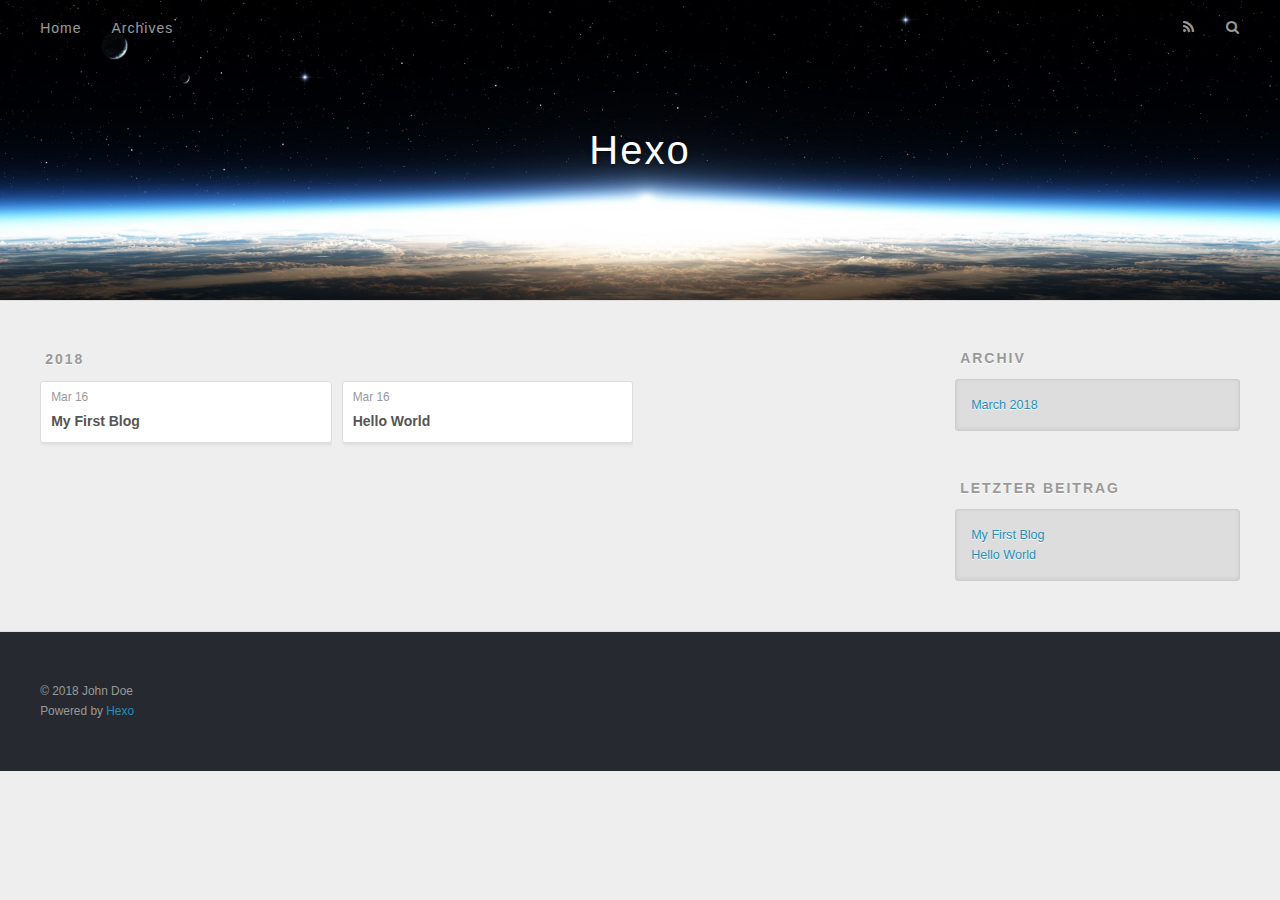
==== archives/index.html @ 089a2848 "Site updated: 2018-03-16 22:14:35" ====
<!DOCTYPE html>
<html>
<head>
  <meta charset="utf-8">
  

  
  <title>Archiv | Hexo</title>
  <meta name="viewport" content="width=device-width, initial-scale=1, maximum-scale=1">
  <meta property="og:type" content="website">
<meta property="og:title" content="Hexo">
<meta property="og:url" content="http://zhengguohuang.github.io/archives/index.html">
<meta property="og:site_name" content="Hexo">
<meta name="twitter:card" content="summary">
<meta name="twitter:title" content="Hexo">
  
    <link rel="alternate" href="/atom.xml" title="Hexo" type="application/atom+xml">
  
  
    <link rel="icon" href="/favicon.png">
  
  
    <link href="//fonts.googleapis.com/css?family=Source+Code+Pro" rel="stylesheet" type="text/css">
  
  <link rel="stylesheet" href="/css/style.css">
</head>

<body>
  <div id="container">
    <div id="wrap">
      <header id="header">
  <div id="banner"></div>
  <div id="header-outer" class="outer">
    <div id="header-title" class="inner">
      <h1 id="logo-wrap">
        <a href="/" id="logo">Hexo</a>
      </h1>
      
    </div>
    <div id="header-inner" class="inner">
      <nav id="main-nav">
        <a id="main-nav-toggle" class="nav-icon"></a>
        
          <a class="main-nav-link" href="/">Home</a>
        
          <a class="main-nav-link" href="/archives">Archives</a>
        
      </nav>
      <nav id="sub-nav">
        
          <a id="nav-rss-link" class="nav-icon" href="/atom.xml" title="RSS Feed"></a>
        
        <a id="nav-search-btn" class="nav-icon" title="Suche"></a>
      </nav>
      <div id="search-form-wrap">
        <form action="//google.com/search" method="get" accept-charset="UTF-8" class="search-form"><input type="search" name="q" class="search-form-input" placeholder="Search"><button type="submit" class="search-form-submit">&#xF002;</button><input type="hidden" name="sitesearch" value="http://zhengguohuang.github.io"></form>
      </div>
    </div>
  </div>
</header>
      <div class="outer">
        <section id="main">
  
  
    
    
      
      
      <section class="archives-wrap">
        <div class="archive-year-wrap">
          <a href="/archives/2018" class="archive-year">2018</a>
        </div>
        <div class="archives">
    
    <article class="archive-article archive-type-post">
  <div class="archive-article-inner">
    <header class="archive-article-header">
      <a href="/2018/03/16/My-First-Blog/" class="archive-article-date">
  <time datetime="2018-03-17T05:12:21.000Z" itemprop="datePublished">Mar 16</time>
</a>
      
  
    <h1 itemprop="name">
      <a class="archive-article-title" href="/2018/03/16/My-First-Blog/">My First Blog</a>
    </h1>
  

    </header>
  </div>
</article>
  
    
    
    <article class="archive-article archive-type-post">
  <div class="archive-article-inner">
    <header class="archive-article-header">
      <a href="/2018/03/16/hello-world/" class="archive-article-date">
  <time datetime="2018-03-17T03:46:43.101Z" itemprop="datePublished">Mar 16</time>
</a>
      
  
    <h1 itemprop="name">
      <a class="archive-article-title" href="/2018/03/16/hello-world/">Hello World</a>
    </h1>
  

    </header>
  </div>
</article>
  
  
    </div></section>
  


</section>
        
          <aside id="sidebar">
  
    

  
    

  
    
  
    
  <div class="widget-wrap">
    <h3 class="widget-title">Archiv</h3>
    <div class="widget">
      <ul class="archive-list"><li class="archive-list-item"><a class="archive-list-link" href="/archives/2018/03/">March 2018</a></li></ul>
    </div>
  </div>


  
    
  <div class="widget-wrap">
    <h3 class="widget-title">letzter Beitrag</h3>
    <div class="widget">
      <ul>
        
          <li>
            <a href="/2018/03/16/My-First-Blog/">My First Blog</a>
          </li>
        
          <li>
            <a href="/2018/03/16/hello-world/">Hello World</a>
          </li>
        
      </ul>
    </div>
  </div>

  
</aside>
        
      </div>
      <footer id="footer">
  
  <div class="outer">
    <div id="footer-info" class="inner">
      &copy; 2018 John Doe<br>
      Powered by <a href="http://hexo.io/" target="_blank">Hexo</a>
    </div>
  </div>
</footer>
    </div>
    <nav id="mobile-nav">
  
    <a href="/" class="mobile-nav-link">Home</a>
  
    <a href="/archives" class="mobile-nav-link">Archives</a>
  
</nav>
    

<script src="//ajax.googleapis.com/ajax/libs/jquery/2.0.3/jquery.min.js"></script>


  <link rel="stylesheet" href="/fancybox/jquery.fancybox.css">
  <script src="/fancybox/jquery.fancybox.pack.js"></script>


<script src="/js/script.js"></script>



  </div>
</body>
</html>
---- css/style.css ----
body {
  width: 100%;
}
body:before,
body:after {
  content: "";
  display: table;
}
body:after {
  clear: both;
}
html,
body,
div,
span,
applet,
object,
iframe,
h1,
h2,
h3,
h4,
h5,
h6,
p,
blockquote,
pre,
a,
abbr,
acronym,
address,
big,
cite,
code,
del,
dfn,
em,
img,
ins,
kbd,
q,
s,
samp,
small,
strike,
strong,
sub,
sup,
tt,
var,
dl,
dt,
dd,
ol,
ul,
li,
fieldset,
form,
label,
legend,
table,
caption,
tbody,
tfoot,
thead,
tr,
th,
td {
  margin: 0;
  padding: 0;
  border: 0;
  outline: 0;
  font-weight: inherit;
  font-style: inherit;
  font-family: inherit;
  font-size: 100%;
  vertical-align: baseline;
}
body {
  line-height: 1;
  color: #000;
  background: #fff;
}
ol,
ul {
  list-style: none;
}
table {
  border-collapse: separate;
  border-spacing: 0;
  vertical-align: middle;
}
caption,
th,
td {
  text-align: left;
  font-weight: normal;
  vertical-align: middle;
}
a img {
  border: none;
}
input,
button {
  margin: 0;
  padding: 0;
}
input::-moz-focus-inner,
button::-moz-focus-inner {
  border: 0;
  padding: 0;
}
@font-face {
  font-family: FontAwesome;
  font-style: normal;
  font-weight: normal;
  src: url("fonts/fontawesome-webfont.eot?v=#4.0.3");
  src: url("fonts/fontawesome-webfont.eot?#iefix&v=#4.0.3") format("embedded-opentype"), url("fonts/fontawesome-webfont.woff?v=#4.0.3") format("woff"), url("fonts/fontawesome-webfont.ttf?v=#4.0.3") format("truetype"), url("fonts/fontawesome-webfont.svg#fontawesomeregular?v=#4.0.3") format("svg");
}
html,
body,
#container {
  height: 100%;
}
body {
  background: #eee;
  font: 14px -apple-system, BlinkMacSystemFont, "Segoe UI", "Roboto", "Oxygen", "Ubuntu", "Cantarell", "Fira Sans", "Droid Sans", "Helvetica Neue", sans-serif;
  -webkit-text-size-adjust: 100%;
}
.outer {
  max-width: 1220px;
  margin: 0 auto;
  padding: 0 20px;
}
.outer:before,
.outer:after {
  content: "";
  display: table;
}
.outer:after {
  clear: both;
}
.inner {
  display: inline;
  float: left;
  width: 98.33333333333333%;
  margin: 0 0.833333333333333%;
}
.left,
.alignleft {
  float: left;
}
.right,
.alignright {
  float: right;
}
.clear {
  clear: both;
}
#container {
  position: relative;
}
.mobile-nav-on {
  overflow: hidden;
}
#wrap {
  height: 100%;
  width: 100%;
  position: absolute;
  top: 0;
  left: 0;
  -webkit-transition: 0.2s ease-out;
  -moz-transition: 0.2s ease-out;
  -ms-transition: 0.2s ease-out;
  transition: 0.2s ease-out;
  z-index: 1;
  background: #eee;
}
.mobile-nav-on #wrap {
  left: 280px;
}
@media screen and (min-width: 768px) {
  #main {
    display: inline;
    float: left;
    width: 73.33333333333333%;
    margin: 0 0.833333333333333%;
  }
}
.article-date,
.article-category-link,
.archive-year,
.widget-title {
  text-decoration: none;
  text-transform: uppercase;
  letter-spacing: 2px;
  color: #999;
  margin-bottom: 1em;
  margin-left: 5px;
  line-height: 1em;
  text-shadow: 0 1px #fff;
  font-weight: bold;
}
.article-inner,
.archive-article-inner {
  background: #fff;
  -webkit-box-shadow: 1px 2px 3px #ddd;
  box-shadow: 1px 2px 3px #ddd;
  border: 1px solid #ddd;
  border-radius: 3px;
}
.article-entry h1,
.widget h1 {
  font-size: 2em;
}
.article-entry h2,
.widget h2 {
  font-size: 1.5em;
}
.article-entry h3,
.widget h3 {
  font-size: 1.3em;
}
.article-entry h4,
.widget h4 {
  font-size: 1.2em;
}
.article-entry h5,
.widget h5 {
  font-size: 1em;
}
.article-entry h6,
.widget h6 {
  font-size: 1em;
  color: #999;
}
.article-entry hr,
.widget hr {
  border: 1px dashed #ddd;
}
.article-entry strong,
.widget strong {
  font-weight: bold;
}
.article-entry em,
.widget em,
.article-entry cite,
.widget cite {
  font-style: italic;
}
.article-entry sup,
.widget sup,
.article-entry sub,
.widget sub {
  font-size: 0.75em;
  line-height: 0;
  position: relative;
  vertical-align: baseline;
}
.article-entry sup,
.widget sup {
  top: -0.5em;
}
.article-entry sub,
.widget sub {
  bottom: -0.2em;
}
.article-entry small,
.widget small {
  font-size: 0.85em;
}
.article-entry acronym,
.widget acronym,
.article-entry abbr,
.widget abbr {
  border-bottom: 1px dotted;
}
.article-entry ul,
.widget ul,
.article-entry ol,
.widget ol,
.article-entry dl,
.widget dl {
  margin: 0 20px;
  line-height: 1.6em;
}
.article-entry ul ul,
.widget ul ul,
.article-entry ol ul,
.widget ol ul,
.article-entry ul ol,
.widget ul ol,
.article-entry ol ol,
.widget ol ol {
  margin-top: 0;
  margin-bottom: 0;
}
.article-entry ul,
.widget ul {
  list-style: disc;
}
.article-entry ol,
.widget ol {
  list-style: decimal;
}
.article-entry dt,
.widget dt {
  font-weight: bold;
}
#header {
  height: 300px;
  position: relative;
  border-bottom: 1px solid #ddd;
}
#header:before,
#header:after {
  content: "";
  position: absolute;
  left: 0;
  right: 0;
  height: 40px;
}
#header:before {
  top: 0;
  background: -webkit-linear-gradient(rgba(0,0,0,0.2), transparent);
  background: -moz-linear-gradient(rgba(0,0,0,0.2), transparent);
  background: -ms-linear-gradient(rgba(0,0,0,0.2), transparent);
  background: linear-gradient(rgba(0,0,0,0.2), transparent);
}
#header:after {
  bottom: 0;
  background: -webkit-linear-gradient(transparent, rgba(0,0,0,0.2));
  background: -moz-linear-gradient(transparent, rgba(0,0,0,0.2));
  background: -ms-linear-gradient(transparent, rgba(0,0,0,0.2));
  background: linear-gradient(transparent, rgba(0,0,0,0.2));
}
#header-outer {
  height: 100%;
  position: relative;
}
#header-inner {
  position: relative;
  overflow: hidden;
}
#banner {
  position: absolute;
  top: 0;
  left: 0;
  width: 100%;
  height: 100%;
  background: url("images/banner.jpg") center #000;
  -webkit-background-size: cover;
  -moz-background-size: cover;
  background-size: cover;
  z-index: -1;
}
#header-title {
  text-align: center;
  height: 40px;
  position: absolute;
  top: 50%;
  left: 0;
  margin-top: -20px;
}
#logo,
#subtitle {
  text-decoration: none;
  color: #fff;
  font-weight: 300;
  text-shadow: 0 1px 4px rgba(0,0,0,0.3);
}
#logo {
  font-size: 40px;
  line-height: 40px;
  letter-spacing: 2px;
}
#subtitle {
  font-size: 16px;
  line-height: 16px;
  letter-spacing: 1px;
}
#subtitle-wrap {
  margin-top: 16px;
}
#main-nav {
  float: left;
  margin-left: -15px;
}
.nav-icon,
.main-nav-link {
  float: left;
  color: #fff;
  opacity: 0.6;
  text-decoration: none;
  text-shadow: 0 1px rgba(0,0,0,0.2);
  -webkit-transition: opacity 0.2s;
  -moz-transition: opacity 0.2s;
  -ms-transition: opacity 0.2s;
  transition: opacity 0.2s;
  display: block;
  padding: 20px 15px;
}
.nav-icon:hover,
.main-nav-link:hover {
  opacity: 1;
}
.nav-icon {
  font-family: FontAwesome;
  text-align: center;
  font-size: 14px;
  width: 14px;
  height: 14px;
  padding: 20px 15px;
  position: relative;
  cursor: pointer;
}
.main-nav-link {
  font-weight: 300;
  letter-spacing: 1px;
}
@media screen and (max-width: 479px) {
  .main-nav-link {
    display: none;
  }
}
#main-nav-toggle {
  display: none;
}
#main-nav-toggle:before {
  content: "\f0c9";
}
@media screen and (max-width: 479px) {
  #main-nav-toggle {
    display: block;
  }
}
#sub-nav {
  float: right;
  margin-right: -15px;
}
#nav-rss-link:before {
  content: "\f09e";
}
#nav-search-btn:before {
  content: "\f002";
}
#search-form-wrap {
  position: absolute;
  top: 15px;
  width: 150px;
  height: 30px;
  right: -150px;
  opacity: 0;
  -webkit-transition: 0.2s ease-out;
  -moz-transition: 0.2s ease-out;
  -ms-transition: 0.2s ease-out;
  transition: 0.2s ease-out;
}
#search-form-wrap.on {
  opacity: 1;
  right: 0;
}
@media screen and (max-width: 479px) {
  #search-form-wrap {
    width: 100%;
    right: -100%;
  }
}
.search-form {
  position: absolute;
  top: 0;
  left: 0;
  right: 0;
  background: #fff;
  padding: 5px 15px;
  border-radius: 15px;
  -webkit-box-shadow: 0 0 10px rgba(0,0,0,0.3);
  box-shadow: 0 0 10px rgba(0,0,0,0.3);
}
.search-form-input {
  border: none;
  background: none;
  color: #555;
  width: 100%;
  font: 13px -apple-system, BlinkMacSystemFont, "Segoe UI", "Roboto", "Oxygen", "Ubuntu", "Cantarell", "Fira Sans", "Droid Sans", "Helvetica Neue", sans-serif;
  outline: none;
}
.search-form-input::-webkit-search-results-decoration,
.search-form-input::-webkit-search-cancel-button {
  -webkit-appearance: none;
}
.search-form-submit {
  position: absolute;
  top: 50%;
  right: 10px;
  margin-top: -7px;
  font: 13px FontAwesome;
  border: none;
  background: none;
  color: #bbb;
  cursor: pointer;
}
.search-form-submit:hover,
.search-form-submit:focus {
  color: #777;
}
.article {
  margin: 50px 0;
}
.article-inner {
  overflow: hidden;
}
.article-meta:before,
.article-meta:after {
  content: "";
  display: table;
}
.article-meta:after {
  clear: both;
}
.article-date {
  float: left;
}
.article-category {
  float: left;
  line-height: 1em;
  color: #ccc;
  text-shadow: 0 1px #fff;
  margin-left: 8px;
}
.article-category:before {
  content: "\2022";
}
.article-category-link {
  margin: 0 12px 1em;
}
.article-header {
  padding: 20px 20px 0;
}
.article-title {
  text-decoration: none;
  font-size: 2em;
  font-weight: bold;
  color: #555;
  line-height: 1.1em;
  -webkit-transition: color 0.2s;
  -moz-transition: color 0.2s;
  -ms-transition: color 0.2s;
  transition: color 0.2s;
}
a.article-title:hover {
  color: #258fb8;
}
.article-entry {
  color: #555;
  padding: 0 20px;
}
.article-entry:before,
.article-entry:after {
  content: "";
  display: table;
}
.article-entry:after {
  clear: both;
}
.article-entry p,
.article-entry table {
  line-height: 1.6em;
  margin: 1.6em 0;
}
.article-entry h1,
.article-entry h2,
.article-entry h3,
.article-entry h4,
.article-entry h5,
.article-entry h6 {
  font-weight: bold;
}
.article-entry h1,
.article-entry h2,
.article-entry h3,
.article-entry h4,
.article-entry h5,
.article-entry h6 {
  line-height: 1.1em;
  margin: 1.1em 0;
}
.article-entry a {
  color: #258fb8;
  text-decoration: none;
}
.article-entry a:hover {
  text-decoration: underline;
}
.article-entry ul,
.article-entry ol,
.article-entry dl {
  margin-top: 1.6em;
  margin-bottom: 1.6em;
}
.article-entry img,
.article-entry video {
  max-width: 100%;
  height: auto;
  display: block;
  margin: auto;
}
.article-entry iframe {
  border: none;
}
.article-entry table {
  width: 100%;
  border-collapse: collapse;
  border-spacing: 0;
}
.article-entry th {
  font-weight: bold;
  border-bottom: 3px solid #ddd;
  padding-bottom: 0.5em;
}
.article-entry td {
  border-bottom: 1px solid #ddd;
  padding: 10px 0;
}
.article-entry blockquote {
  font-family: Georgia, "Times New Roman", serif;
  font-size: 1.4em;
  margin: 1.6em 20px;
  text-align: center;
}
.article-entry blockquote footer {
  font-size: 14px;
  margin: 1.6em 0;
  font-family: -apple-system, BlinkMacSystemFont, "Segoe UI", "Roboto", "Oxygen", "Ubuntu", "Cantarell", "Fira Sans", "Droid Sans", "Helvetica Neue", sans-serif;
}
.article-entry blockquote footer cite:before {
  content: "—";
  padding: 0 0.5em;
}
.article-entry .pullquote {
  text-align: left;
  width: 45%;
  margin: 0;
}
.article-entry .pullquote.left {
  margin-left: 0.5em;
  margin-right: 1em;
}
.article-entry .pullquote.right {
  margin-right: 0.5em;
  margin-left: 1em;
}
.article-entry .caption {
  color: #999;
  display: block;
  font-size: 0.9em;
  margin-top: 0.5em;
  position: relative;
  text-align: center;
}
.article-entry .video-container {
  position: relative;
  padding-top: 56.25%;
  height: 0;
  overflow: hidden;
}
.article-entry .video-container iframe,
.article-entry .video-container object,
.article-entry .video-container embed {
  position: absolute;
  top: 0;
  left: 0;
  width: 100%;
  height: 100%;
  margin-top: 0;
}
.article-more-link a {
  display: inline-block;
  line-height: 1em;
  padding: 6px 15px;
  border-radius: 15px;
  background: #eee;
  color: #999;
  text-shadow: 0 1px #fff;
  text-decoration: none;
}
.article-more-link a:hover {
  background: #258fb8;
  color: #fff;
  text-decoration: none;
  text-shadow: 0 1px #1e7293;
}
.article-footer {
  font-size: 0.85em;
  line-height: 1.6em;
  border-top: 1px solid #ddd;
  padding-top: 1.6em;
  margin: 0 20px 20px;
}
.article-footer:before,
.article-footer:after {
  content: "";
  display: table;
}
.article-footer:after {
  clear: both;
}
.article-footer a {
  color: #999;
  text-decoration: none;
}
.article-footer a:hover {
  color: #555;
}
.article-tag-list-item {
  float: left;
  margin-right: 10px;
}
.article-tag-list-link:before {
  content: "#";
}
.article-comment-link {
  float: right;
}
.article-comment-link:before {
  content: "\f075";
  font-family: FontAwesome;
  padding-right: 8px;
}
.article-share-link {
  cursor: pointer;
  float: right;
  margin-left: 20px;
}
.article-share-link:before {
  content: "\f064";
  font-family: FontAwesome;
  padding-right: 6px;
}
#article-nav {
  position: relative;
}
#article-nav:before,
#article-nav:after {
  content: "";
  display: table;
}
#article-nav:after {
  clear: both;
}
@media screen and (min-width: 768px) {
  #article-nav {
    margin: 50px 0;
  }
  #article-nav:before {
    width: 8px;
    height: 8px;
    position: absolute;
    top: 50%;
    left: 50%;
    margin-top: -4px;
    margin-left: -4px;
    content: "";
    border-radius: 50%;
    background: #ddd;
    -webkit-box-shadow: 0 1px 2px #fff;
    box-shadow: 0 1px 2px #fff;
  }
}
.article-nav-link-wrap {
  text-decoration: none;
  text-shadow: 0 1px #fff;
  color: #999;
  -webkit-box-sizing: border-box;
  -moz-box-sizing: border-box;
  box-sizing: border-box;
  margin-top: 50px;
  text-align: center;
  display: block;
}
.article-nav-link-wrap:hover {
  color: #555;
}
@media screen and (min-width: 768px) {
  .article-nav-link-wrap {
    width: 50%;
    margin-top: 0;
  }
}
@media screen and (min-width: 768px) {
  #article-nav-newer {
    float: left;
    text-align: right;
    padding-right: 20px;
  }
}
@media screen and (min-width: 768px) {
  #article-nav-older {
    float: right;
    text-align: left;
    padding-left: 20px;
  }
}
.article-nav-caption {
  text-transform: uppercase;
  letter-spacing: 2px;
  color: #ddd;
  line-height: 1em;
  font-weight: bold;
}
#article-nav-newer .article-nav-caption {
  margin-right: -2px;
}
.article-nav-title {
  font-size: 0.85em;
  line-height: 1.6em;
  margin-top: 0.5em;
}
.article-share-box {
  position: absolute;
  display: none;
  background: #fff;
  -webkit-box-shadow: 1px 2px 10px rgba(0,0,0,0.2);
  box-shadow: 1px 2px 10px rgba(0,0,0,0.2);
  border-radius: 3px;
  margin-left: -145px;
  overflow: hidden;
  z-index: 1;
}
.article-share-box.on {
  display: block;
}
.article-share-input {
  width: 100%;
  background: none;
  -webkit-box-sizing: border-box;
  -moz-box-sizing: border-box;
  box-sizing: border-box;
  font: 14px -apple-system, BlinkMacSystemFont, "Segoe UI", "Roboto", "Oxygen", "Ubuntu", "Cantarell", "Fira Sans", "Droid Sans", "Helvetica Neue", sans-serif;
  padding: 0 15px;
  color: #555;
  outline: none;
  border: 1px solid #ddd;
  border-radius: 3px 3px 0 0;
  height: 36px;
  line-height: 36px;
}
.article-share-links {
  background: #eee;
}
.article-share-links:before,
.article-share-links:after {
  content: "";
  display: table;
}
.article-share-links:after {
  clear: both;
}
.article-share-twitter,
.article-share-facebook,
.article-share-pinterest,
.article-share-google {
  width: 50px;
  height: 36px;
  display: block;
  float: left;
  position: relative;
  color: #999;
  text-shadow: 0 1px #fff;
}
.article-share-twitter:before,
.article-share-facebook:before,
.article-share-pinterest:before,
.article-share-google:before {
  font-size: 20px;
  font-family: FontAwesome;
  width: 20px;
  height: 20px;
  position: absolute;
  top: 50%;
  left: 50%;
  margin-top: -10px;
  margin-left: -10px;
  text-align: center;
}
.article-share-twitter:hover,
.article-share-facebook:hover,
.article-share-pinterest:hover,
.article-share-google:hover {
  color: #fff;
}
.article-share-twitter:before {
  content: "\f099";
}
.article-share-twitter:hover {
  background: #00aced;
  text-shadow: 0 1px #008abe;
}
.article-share-facebook:before {
  content: "\f09a";
}
.article-share-facebook:hover {
  background: #3b5998;
  text-shadow: 0 1px #2f477a;
}
.article-share-pinterest:before {
  content: "\f0d2";
}
.article-share-pinterest:hover {
  background: #cb2027;
  text-shadow: 0 1px #a21a1f;
}
.article-share-google:before {
  content: "\f0d5";
}
.article-share-google:hover {
  background: #dd4b39;
  text-shadow: 0 1px #be3221;
}
.article-gallery {
  background: #000;
  position: relative;
}
.article-gallery-photos {
  position: relative;
  overflow: hidden;
}
.article-gallery-img {
  display: none;
  max-width: 100%;
}
.article-gallery-img:first-child {
  display: block;
}
.article-gallery-img.loaded {
  position: absolute;
  display: block;
}
.article-gallery-img img {
  display: block;
  max-width: 100%;
  margin: 0 auto;
}
#comments {
  background: #fff;
  -webkit-box-shadow: 1px 2px 3px #ddd;
  box-shadow: 1px 2px 3px #ddd;
  padding: 20px;
  border: 1px solid #ddd;
  border-radius: 3px;
  margin: 50px 0;
}
#comments a {
  color: #258fb8;
}
.archives-wrap {
  margin: 50px 0;
}
.archives:before,
.archives:after {
  content: "";
  display: table;
}
.archives:after {
  clear: both;
}
.archive-year-wrap {
  margin-bottom: 1em;
}
.archives {
  -webkit-column-gap: 10px;
  -moz-column-gap: 10px;
  column-gap: 10px;
}
@media screen and (min-width: 480px) and (max-width: 767px) {
  .archives {
    -webkit-column-count: 2;
    -moz-column-count: 2;
    column-count: 2;
  }
}
@media screen and (min-width: 768px) {
  .archives {
    -webkit-column-count: 3;
    -moz-column-count: 3;
    column-count: 3;
  }
}
.archive-article {
  -webkit-column-break-inside: avoid;
  page-break-inside: avoid;
  overflow: hidden;
  break-inside: avoid-column;
}
.archive-article-inner {
  padding: 10px;
  margin-bottom: 15px;
}
.archive-article-title {
  text-decoration: none;
  font-weight: bold;
  color: #555;
  -webkit-transition: color 0.2s;
  -moz-transition: color 0.2s;
  -ms-transition: color 0.2s;
  transition: color 0.2s;
  line-height: 1.6em;
}
.archive-article-title:hover {
  color: #258fb8;
}
.archive-article-footer {
  margin-top: 1em;
}
.archive-article-date {
  color: #999;
  text-decoration: none;
  font-size: 0.85em;
  line-height: 1em;
  margin-bottom: 0.5em;
  display: block;
}
#page-nav {
  margin: 50px auto;
  background: #fff;
  -webkit-box-shadow: 1px 2px 3px #ddd;
  box-shadow: 1px 2px 3px #ddd;
  border: 1px solid #ddd;
  border-radius: 3px;
  text-align: center;
  color: #999;
  overflow: hidden;
}
#page-nav:before,
#page-nav:after {
  content: "";
  display: table;
}
#page-nav:after {
  clear: both;
}
#page-nav a,
#page-nav span {
  padding: 10px 20px;
  line-height: 1;
  height: 2ex;
}
#page-nav a {
  color: #999;
  text-decoration: none;
}
#page-nav a:hover {
  background: #999;
  color: #fff;
}
#page-nav .prev {
  float: left;
}
#page-nav .next {
  float: right;
}
#page-nav .page-number {
  display: inline-block;
}
@media screen and (max-width: 479px) {
  #page-nav .page-number {
    display: none;
  }
}
#page-nav .current {
  color: #555;
  font-weight: bold;
}
#page-nav .space {
  color: #ddd;
}
#footer {
  background: #262a30;
  padding: 50px 0;
  border-top: 1px solid #ddd;
  color: #999;
}
#footer a {
  color: #258fb8;
  text-decoration: none;
}
#footer a:hover {
  text-decoration: underline;
}
#footer-info {
  line-height: 1.6em;
  font-size: 0.85em;
}
.article-entry pre,
.article-entry .highlight {
  background: #2d2d2d;
  margin: 0 -20px;
  padding: 15px 20px;
  border-style: solid;
  border-color: #ddd;
  border-width: 1px 0;
  overflow: auto;
  color: #ccc;
  line-height: 22.400000000000002px;
}
.article-entry .highlight .gutter pre,
.article-entry .gist .gist-file .gist-data .line-numbers {
  color: #666;
  font-size: 0.85em;
}
.article-entry pre,
.article-entry code {
  font-family: "Source Code Pro", Consolas, Monaco, Menlo, Consolas, monospace;
}
.article-entry code {
  background: #eee;
  text-shadow: 0 1px #fff;
  padding: 0 0.3em;
}
.article-entry pre code {
  background: none;
  text-shadow: none;
  padding: 0;
}
.article-entry .highlight pre {
  border: none;
  margin: 0;
  padding: 0;
}
.article-entry .highlight table {
  margin: 0;
  width: auto;
}
.article-entry .highlight td {
  border: none;
  padding: 0;
}
.article-entry .highlight figcaption {
  font-size: 0.85em;
  color: #999;
  line-height: 1em;
  margin-bottom: 1em;
}
.article-entry .highlight figcaption:before,
.article-entry .highlight figcaption:after {
  content: "";
  display: table;
}
.article-entry .highlight figcaption:after {
  clear: both;
}
.article-entry .highlight figcaption a {
  float: right;
}
.article-entry .highlight .gutter pre {
  text-align: right;
  padding-right: 20px;
}
.article-entry .highlight .line {
  height: 22.400000000000002px;
}
.article-entry .highlight .line.marked {
  background: #515151;
}
.article-entry .gist {
  margin: 0 -20px;
  border-style: solid;
  border-color: #ddd;
  border-width: 1px 0;
  background: #2d2d2d;
  padding: 15px 20px 15px 0;
}
.article-entry .gist .gist-file {
  border: none;
  font-family: "Source Code Pro", Consolas, Monaco, Menlo, Consolas, monospace;
  margin: 0;
}
.article-entry .gist .gist-file .gist-data {
  background: none;
  border: none;
}
.article-entry .gist .gist-file .gist-data .line-numbers {
  background: none;
  border: none;
  padding: 0 20px 0 0;
}
.article-entry .gist .gist-file .gist-data .line-data {
  padding: 0 !important;
}
.article-entry .gist .gist-file .highlight {
  margin: 0;
  padding: 0;
  border: none;
}
.article-entry .gist .gist-file .gist-meta {
  background: #2d2d2d;
  color: #999;
  font: 0.85em -apple-system, BlinkMacSystemFont, "Segoe UI", "Roboto", "Oxygen", "Ubuntu", "Cantarell", "Fira Sans", "Droid Sans", "Helvetica Neue", sans-serif;
  text-shadow: 0 0;
  padding: 0;
  margin-top: 1em;
  margin-left: 20px;
}
.article-entry .gist .gist-file .gist-meta a {
  color: #258fb8;
  font-weight: normal;
}
.article-entry .gist .gist-file .gist-meta a:hover {
  text-decoration: underline;
}
pre .comment,
pre .title {
  color: #999;
}
pre .variable,
pre .attribute,
pre .tag,
pre .regexp,
pre .ruby .constant,
pre .xml .tag .title,
pre .xml .pi,
pre .xml .doctype,
pre .html .doctype,
pre .css .id,
pre .css .class,
pre .css .pseudo {
  color: #f2777a;
}
pre .number,
pre .preprocessor,
pre .built_in,
pre .literal,
pre .params,
pre .constant {
  color: #f99157;
}
pre .class,
pre .ruby .class .title,
pre .css .rules .attribute {
  color: #9c9;
}
pre .string,
pre .value,
pre .inheritance,
pre .header,
pre .ruby .symbol,
pre .xml .cdata {
  color: #9c9;
}
pre .css .hexcolor {
  color: #6cc;
}
pre .function,
pre .python .decorator,
pre .python .title,
pre .ruby .function .title,
pre .ruby .title .keyword,
pre .perl .sub,
pre .javascript .title,
pre .coffeescript .title {
  color: #69c;
}
pre .keyword,
pre .javascript .function {
  color: #c9c;
}
@media screen and (max-width: 479px) {
  #mobile-nav {
    position: absolute;
    top: 0;
    left: 0;
    width: 280px;
    height: 100%;
    background: #191919;
    border-right: 1px solid #fff;
  }
}
@media screen and (max-width: 479px) {
  .mobile-nav-link {
    display: block;
    color: #999;
    text-decoration: none;
    padding: 15px 20px;
    font-weight: bold;
  }
  .mobile-nav-link:hover {
    color: #fff;
  }
}
@media screen and (min-width: 768px) {
  #sidebar {
    display: inline;
    float: left;
    width: 23.333333333333332%;
    margin: 0 0.833333333333333%;
  }
}
.widget-wrap {
  margin: 50px 0;
}
.widget {
  color: #777;
  text-shadow: 0 1px #fff;
  background: #ddd;
  -webkit-box-shadow: 0 -1px 4px #ccc inset;
  box-shadow: 0 -1px 4px #ccc inset;
  border: 1px solid #ccc;
  padding: 15px;
  border-radius: 3px;
}
.widget a {
  color: #258fb8;
  text-decoration: none;
}
.widget a:hover {
  text-decoration: underline;
}
.widget ul ul,
.widget ol ul,
.widget dl ul,
.widget ul ol,
.widget ol ol,
.widget dl ol,
.widget ul dl,
.widget ol dl,
.widget dl dl {
  margin-left: 15px;
  list-style: disc;
}
.widget {
  line-height: 1.6em;
  word-wrap: break-word;
  font-size: 0.9em;
}
.widget ul,
.widget ol {
  list-style: none;
  margin: 0;
}
.widget ul ul,
.widget ol ul,
.widget ul ol,
.widget ol ol {
  margin: 0 20px;
}
.widget ul ul,
.widget ol ul {
  list-style: disc;
}
.widget ul ol,
.widget ol ol {
  list-style: decimal;
}
.category-list-count,
.tag-list-count,
.archive-list-count {
  padding-left: 5px;
  color: #999;
  font-size: 0.85em;
}
.category-list-count:before,
.tag-list-count:before,
.archive-list-count:before {
  content: "(";
}
.category-list-count:after,
.tag-list-count:after,
.archive-list-count:after {
  content: ")";
}
.tagcloud a {
  margin-right: 5px;
  display: inline-block;
}
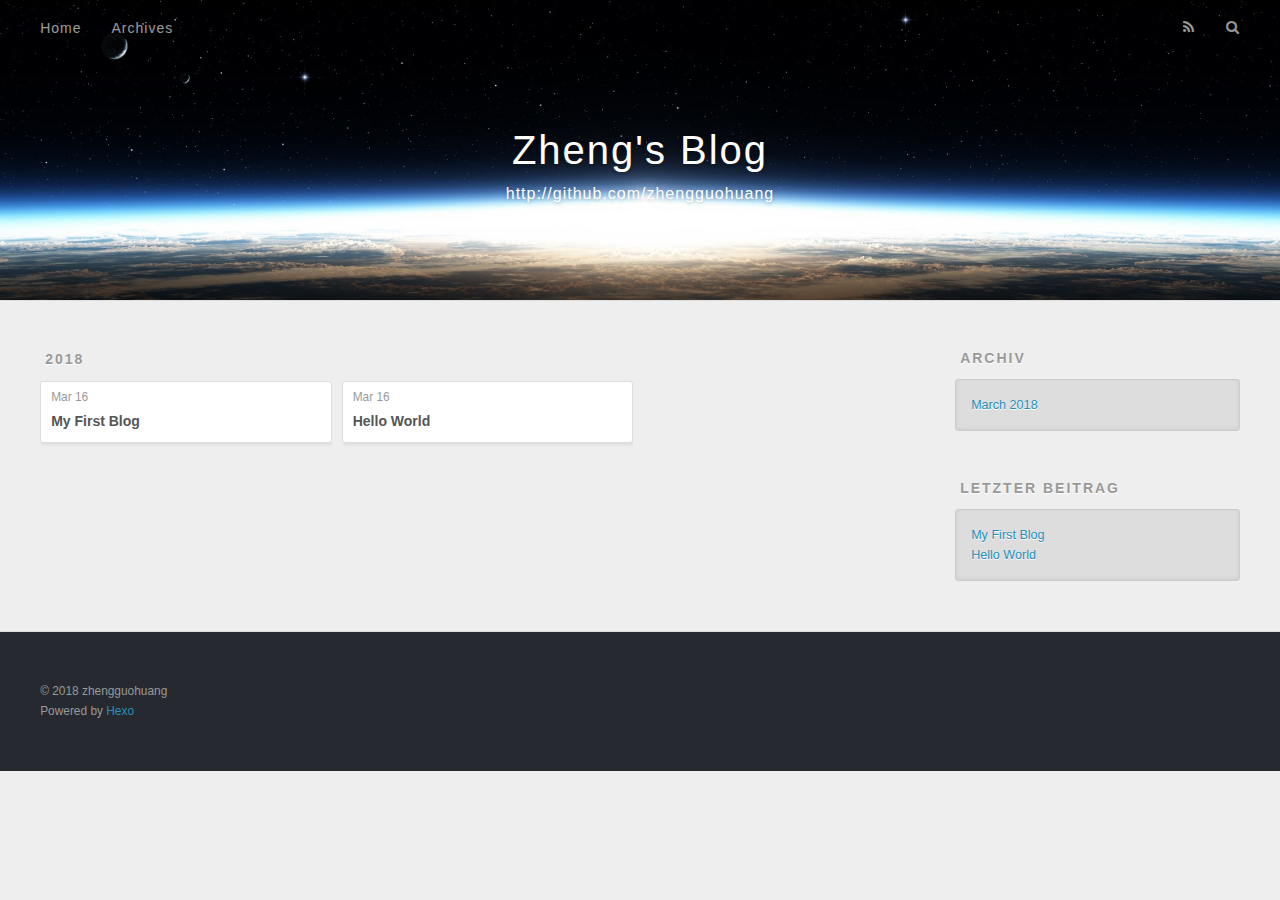
==== commit 56ebac94: "Site updated: 2018-03-16 22:27:24" ====
--- a/archives/index.html
+++ b/archives/index.html
@@ -5,16 +5,16 @@
   
 
   
-  <title>Archiv | Hexo</title>
+  <title>Archiv | Zheng&#39;s Blog</title>
   <meta name="viewport" content="width=device-width, initial-scale=1, maximum-scale=1">
   <meta property="og:type" content="website">
-<meta property="og:title" content="Hexo">
+<meta property="og:title" content="Zheng&#39;s Blog">
 <meta property="og:url" content="http://zhengguohuang.github.io/archives/index.html">
-<meta property="og:site_name" content="Hexo">
+<meta property="og:site_name" content="Zheng&#39;s Blog">
 <meta name="twitter:card" content="summary">
-<meta name="twitter:title" content="Hexo">
+<meta name="twitter:title" content="Zheng&#39;s Blog">
   
-    <link rel="alternate" href="/atom.xml" title="Hexo" type="application/atom+xml">
+    <link rel="alternate" href="/atom.xml" title="Zheng&#39;s Blog" type="application/atom+xml">
   
   
     <link rel="icon" href="/favicon.png">
@@ -33,8 +33,12 @@
   <div id="header-outer" class="outer">
     <div id="header-title" class="inner">
       <h1 id="logo-wrap">
-        <a href="/" id="logo">Hexo</a>
+        <a href="/" id="logo">Zheng&#39;s Blog</a>
       </h1>
+      
+        <h2 id="subtitle-wrap">
+          <a href="/" id="subtitle">http://github.com/zhengguohuang</a>
+        </h2>
       
     </div>
     <div id="header-inner" class="inner">
@@ -161,7 +165,7 @@
   
   <div class="outer">
     <div id="footer-info" class="inner">
-      &copy; 2018 John Doe<br>
+      &copy; 2018 zhengguohuang<br>
       Powered by <a href="http://hexo.io/" target="_blank">Hexo</a>
     </div>
   </div>
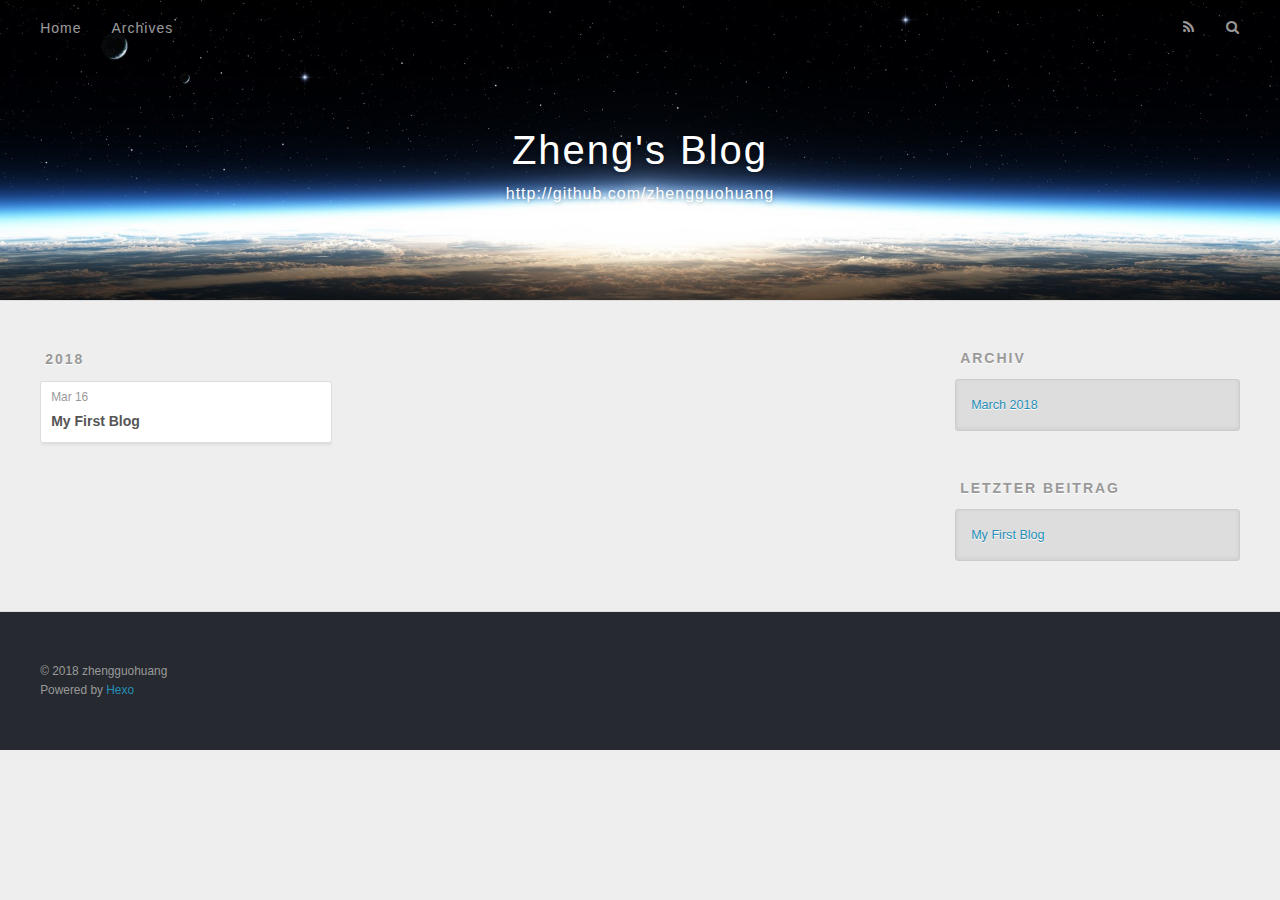
==== commit be0e2a9c: "Site updated: 2018-03-17 00:32:30" ====
--- a/archives/index.html
+++ b/archives/index.html
@@ -93,25 +93,6 @@
   </div>
 </article>
   
-    
-    
-    <article class="archive-article archive-type-post">
-  <div class="archive-article-inner">
-    <header class="archive-article-header">
-      <a href="/2018/03/16/hello-world/" class="archive-article-date">
-  <time datetime="2018-03-17T03:46:43.101Z" itemprop="datePublished">Mar 16</time>
-</a>
-      
-  
-    <h1 itemprop="name">
-      <a class="archive-article-title" href="/2018/03/16/hello-world/">Hello World</a>
-    </h1>
-  
-
-    </header>
-  </div>
-</article>
-  
   
     </div></section>
   
@@ -147,10 +128,6 @@
         
           <li>
             <a href="/2018/03/16/My-First-Blog/">My First Blog</a>
-          </li>
-        
-          <li>
-            <a href="/2018/03/16/hello-world/">Hello World</a>
           </li>
         
       </ul>
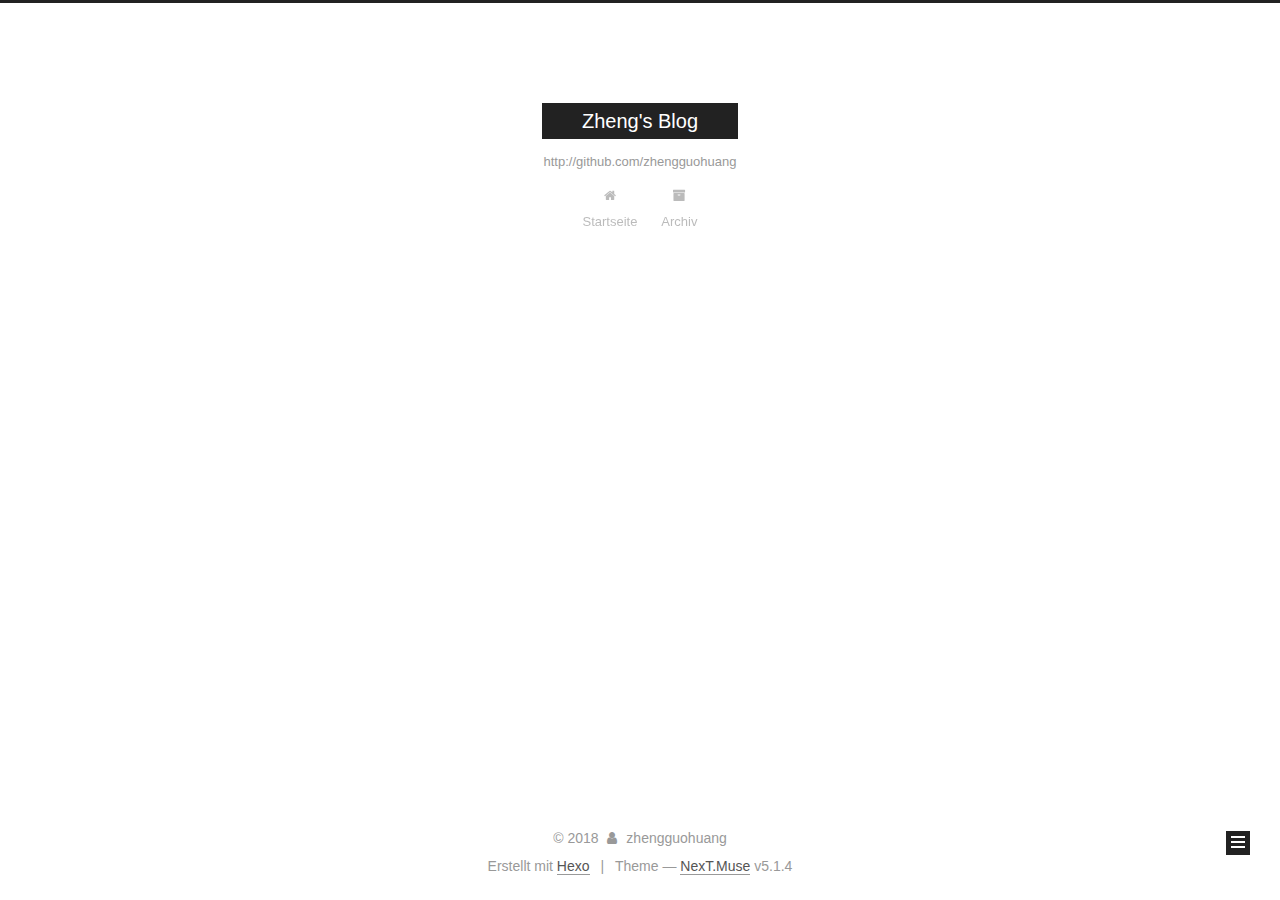
==== commit 56f5208f: "Site updated: 2018-03-17 01:10:53" ====
--- a/archives/index.html
+++ b/archives/index.html
@@ -1,173 +1,550 @@
 <!DOCTYPE html>
-<html>
+
+
+
+  
+
+
+<html class="theme-next muse use-motion" lang="">
 <head>
-  <meta charset="utf-8">
-  
-
-  
-  <title>Archiv | Zheng&#39;s Blog</title>
-  <meta name="viewport" content="width=device-width, initial-scale=1, maximum-scale=1">
-  <meta property="og:type" content="website">
+  <meta charset="UTF-8"/>
+<meta http-equiv="X-UA-Compatible" content="IE=edge" />
+<meta name="viewport" content="width=device-width, initial-scale=1, maximum-scale=1"/>
+<meta name="theme-color" content="#222">
+
+
+
+
+
+
+
+
+
+<meta http-equiv="Cache-Control" content="no-transform" />
+<meta http-equiv="Cache-Control" content="no-siteapp" />
+
+
+
+
+
+
+
+
+
+
+
+
+
+
+
+
+  
+  
+  <link href="/lib/fancybox/source/jquery.fancybox.css?v=2.1.5" rel="stylesheet" type="text/css" />
+
+
+
+
+
+
+
+<link href="/lib/font-awesome/css/font-awesome.min.css?v=4.6.2" rel="stylesheet" type="text/css" />
+
+<link href="/css/main.css?v=5.1.4" rel="stylesheet" type="text/css" />
+
+
+  <link rel="apple-touch-icon" sizes="180x180" href="/images/apple-touch-icon-next.png?v=5.1.4">
+
+
+  <link rel="icon" type="image/png" sizes="32x32" href="/images/favicon-32x32-next.png?v=5.1.4">
+
+
+  <link rel="icon" type="image/png" sizes="16x16" href="/images/favicon-16x16-next.png?v=5.1.4">
+
+
+  <link rel="mask-icon" href="/images/logo.svg?v=5.1.4" color="#222">
+
+
+
+
+
+  <meta name="keywords" content="Hexo, NexT" />
+
+
+
+
+
+
+
+
+
+
+<meta property="og:type" content="website">
 <meta property="og:title" content="Zheng&#39;s Blog">
 <meta property="og:url" content="http://zhengguohuang.github.io/archives/index.html">
 <meta property="og:site_name" content="Zheng&#39;s Blog">
 <meta name="twitter:card" content="summary">
 <meta name="twitter:title" content="Zheng&#39;s Blog">
-  
-    <link rel="alternate" href="/atom.xml" title="Zheng&#39;s Blog" type="application/atom+xml">
-  
-  
-    <link rel="icon" href="/favicon.png">
-  
-  
-    <link href="//fonts.googleapis.com/css?family=Source+Code+Pro" rel="stylesheet" type="text/css">
-  
-  <link rel="stylesheet" href="/css/style.css">
+
+
+
+<script type="text/javascript" id="hexo.configurations">
+  var NexT = window.NexT || {};
+  var CONFIG = {
+    root: '/',
+    scheme: 'Muse',
+    version: '5.1.4',
+    sidebar: {"position":"left","display":"post","offset":12,"b2t":false,"scrollpercent":false,"onmobile":false},
+    fancybox: true,
+    tabs: true,
+    motion: {"enable":true,"async":false,"transition":{"post_block":"fadeIn","post_header":"slideDownIn","post_body":"slideDownIn","coll_header":"slideLeftIn","sidebar":"slideUpIn"}},
+    duoshuo: {
+      userId: '0',
+      author: 'Author'
+    },
+    algolia: {
+      applicationID: '',
+      apiKey: '',
+      indexName: '',
+      hits: {"per_page":10},
+      labels: {"input_placeholder":"Search for Posts","hits_empty":"We didn't find any results for the search: ${query}","hits_stats":"${hits} results found in ${time} ms"}
+    }
+  };
+</script>
+
+
+
+  <link rel="canonical" href="http://zhengguohuang.github.io/archives/"/>
+
+
+
+
+
+  <title>Archiv | Zheng's Blog</title>
+  
+
+
+
+
+
+
+
+
 </head>
 
-<body>
-  <div id="container">
-    <div id="wrap">
-      <header id="header">
-  <div id="banner"></div>
-  <div id="header-outer" class="outer">
-    <div id="header-title" class="inner">
-      <h1 id="logo-wrap">
-        <a href="/" id="logo">Zheng&#39;s Blog</a>
-      </h1>
-      
-        <h2 id="subtitle-wrap">
-          <a href="/" id="subtitle">http://github.com/zhengguohuang</a>
-        </h2>
-      
+<body itemscope itemtype="http://schema.org/WebPage" lang="">
+
+  
+  
+    
+  
+
+  <div class="container sidebar-position-left page-archive">
+    <div class="headband"></div>
+
+    <header id="header" class="header" itemscope itemtype="http://schema.org/WPHeader">
+      <div class="header-inner"><div class="site-brand-wrapper">
+  <div class="site-meta ">
+    
+
+    <div class="custom-logo-site-title">
+      <a href="/"  class="brand" rel="start">
+        <span class="logo-line-before"><i></i></span>
+        <span class="site-title">Zheng's Blog</span>
+        <span class="logo-line-after"><i></i></span>
+      </a>
     </div>
-    <div id="header-inner" class="inner">
-      <nav id="main-nav">
-        <a id="main-nav-toggle" class="nav-icon"></a>
-        
-          <a class="main-nav-link" href="/">Home</a>
-        
-          <a class="main-nav-link" href="/archives">Archives</a>
-        
-      </nav>
-      <nav id="sub-nav">
-        
-          <a id="nav-rss-link" class="nav-icon" href="/atom.xml" title="RSS Feed"></a>
-        
-        <a id="nav-search-btn" class="nav-icon" title="Suche"></a>
-      </nav>
-      <div id="search-form-wrap">
-        <form action="//google.com/search" method="get" accept-charset="UTF-8" class="search-form"><input type="search" name="q" class="search-form-input" placeholder="Search"><button type="submit" class="search-form-submit">&#xF002;</button><input type="hidden" name="sitesearch" value="http://zhengguohuang.github.io"></form>
+      
+        <p class="site-subtitle">http://github.com/zhengguohuang</p>
+      
+  </div>
+
+  <div class="site-nav-toggle">
+    <button>
+      <span class="btn-bar"></span>
+      <span class="btn-bar"></span>
+      <span class="btn-bar"></span>
+    </button>
+  </div>
+</div>
+
+<nav class="site-nav">
+  
+
+  
+    <ul id="menu" class="menu">
+      
+        
+        <li class="menu-item menu-item-home">
+          <a href="/" rel="section">
+            
+              <i class="menu-item-icon fa fa-fw fa-home"></i> <br />
+            
+            Startseite
+          </a>
+        </li>
+      
+        
+        <li class="menu-item menu-item-archives">
+          <a href="/archives/" rel="section">
+            
+              <i class="menu-item-icon fa fa-fw fa-archive"></i> <br />
+            
+            Archiv
+          </a>
+        </li>
+      
+
+      
+    </ul>
+  
+
+  
+</nav>
+
+
+
+ </div>
+    </header>
+
+    <main id="main" class="main">
+      <div class="main-inner">
+        <div class="content-wrap">
+          <div id="content" class="content">
+            
+
+  
+  
+  
+  <div class="post-block archive">
+    <div id="posts" class="posts-collapse">
+      <span class="archive-move-on"></span>
+
+      <span class="archive-page-counter">
+        
+        
+        
+          
+        
+        Öhm..! Ein Artikel. Bleib dran.
+      </span>
+
+      
+
+        
+        
+        
+
+        
+          
+          <div class="collection-title">
+            <h1 class="archive-year" id="archive-year-2018">2018</h1>
+          </div>
+        
+        
+
+        
+
+  <article class="post post-type-normal" itemscope itemtype="http://schema.org/Article">
+    <header class="post-header">
+
+      <h2 class="post-title">
+        
+            <a class="post-title-link" href="/2018/03/16/My-First-Blog/" itemprop="url">
+              
+                <span itemprop="name">My First Blog</span>
+              
+            </a>
+        
+      </h2>
+
+      <div class="post-meta">
+        <time class="post-time" itemprop="dateCreated"
+              datetime="2018-03-16T22:12:21-07:00"
+              content="2018-03-16" >
+          03-16
+        </time>
       </div>
+
+    </header>
+  </article>
+
+
+
+      
+
     </div>
   </div>
-</header>
-      <div class="outer">
-        <section id="main">
-  
-  
-    
-    
-      
-      
-      <section class="archives-wrap">
-        <div class="archive-year-wrap">
-          <a href="/archives/2018" class="archive-year">2018</a>
+  
+  
+  
+
+  
+
+
+
+          </div>
+          
+
+
+          
+
         </div>
-        <div class="archives">
-    
-    <article class="archive-article archive-type-post">
-  <div class="archive-article-inner">
-    <header class="archive-article-header">
-      <a href="/2018/03/16/My-First-Blog/" class="archive-article-date">
-  <time datetime="2018-03-17T05:12:21.000Z" itemprop="datePublished">Mar 16</time>
-</a>
-      
-  
-    <h1 itemprop="name">
-      <a class="archive-article-title" href="/2018/03/16/My-First-Blog/">My First Blog</a>
-    </h1>
-  
-
-    </header>
-  </div>
-</article>
-  
-  
-    </div></section>
-  
-
-
-</section>
-        
-          <aside id="sidebar">
-  
-    
-
-  
-    
-
-  
-    
-  
-    
-  <div class="widget-wrap">
-    <h3 class="widget-title">Archiv</h3>
-    <div class="widget">
-      <ul class="archive-list"><li class="archive-list-item"><a class="archive-list-link" href="/archives/2018/03/">March 2018</a></li></ul>
+        
+          
+  
+  <div class="sidebar-toggle">
+    <div class="sidebar-toggle-line-wrap">
+      <span class="sidebar-toggle-line sidebar-toggle-line-first"></span>
+      <span class="sidebar-toggle-line sidebar-toggle-line-middle"></span>
+      <span class="sidebar-toggle-line sidebar-toggle-line-last"></span>
     </div>
   </div>
 
-
-  
+  <aside id="sidebar" class="sidebar">
     
-  <div class="widget-wrap">
-    <h3 class="widget-title">letzter Beitrag</h3>
-    <div class="widget">
-      <ul>
-        
-          <li>
-            <a href="/2018/03/16/My-First-Blog/">My First Blog</a>
-          </li>
-        
-      </ul>
+    <div class="sidebar-inner">
+
+      
+
+      
+
+      <section class="site-overview-wrap sidebar-panel sidebar-panel-active">
+        <div class="site-overview">
+          <div class="site-author motion-element" itemprop="author" itemscope itemtype="http://schema.org/Person">
+            
+              <p class="site-author-name" itemprop="name">zhengguohuang</p>
+              <p class="site-description motion-element" itemprop="description"></p>
+          </div>
+
+          <nav class="site-state motion-element">
+
+            
+              <div class="site-state-item site-state-posts">
+              
+                <a href="/archives/">
+              
+                  <span class="site-state-item-count">1</span>
+                  <span class="site-state-item-name">Artikel</span>
+                </a>
+              </div>
+            
+
+            
+
+            
+
+          </nav>
+
+          
+
+          
+
+          
+          
+
+          
+          
+
+          
+
+        </div>
+      </section>
+
+      
+
+      
+
     </div>
+  </aside>
+
+
+        
+      </div>
+    </main>
+
+    <footer id="footer" class="footer">
+      <div class="footer-inner">
+        <div class="copyright">&copy; <span itemprop="copyrightYear">2018</span>
+  <span class="with-love">
+    <i class="fa fa-user"></i>
+  </span>
+  <span class="author" itemprop="copyrightHolder">zhengguohuang</span>
+
+  
+</div>
+
+
+  <div class="powered-by">Erstellt mit  <a class="theme-link" target="_blank" href="https://hexo.io">Hexo</a></div>
+
+
+
+  <span class="post-meta-divider">|</span>
+
+
+
+  <div class="theme-info">Theme &mdash; <a class="theme-link" target="_blank" href="https://github.com/iissnan/hexo-theme-next">NexT.Muse</a> v5.1.4</div>
+
+
+
+
+        
+
+
+
+
+
+
+
+        
+      </div>
+    </footer>
+
+    
+      <div class="back-to-top">
+        <i class="fa fa-arrow-up"></i>
+        
+      </div>
+    
+
+    
+
   </div>
 
   
-</aside>
-        
-      </div>
-      <footer id="footer">
-  
-  <div class="outer">
-    <div id="footer-info" class="inner">
-      &copy; 2018 zhengguohuang<br>
-      Powered by <a href="http://hexo.io/" target="_blank">Hexo</a>
-    </div>
-  </div>
-</footer>
-    </div>
-    <nav id="mobile-nav">
-  
-    <a href="/" class="mobile-nav-link">Home</a>
-  
-    <a href="/archives" class="mobile-nav-link">Archives</a>
-  
-</nav>
-    
-
-<script src="//ajax.googleapis.com/ajax/libs/jquery/2.0.3/jquery.min.js"></script>
-
-
-  <link rel="stylesheet" href="/fancybox/jquery.fancybox.css">
-  <script src="/fancybox/jquery.fancybox.pack.js"></script>
-
-
-<script src="/js/script.js"></script>
-
-
-
-  </div>
+
+<script type="text/javascript">
+  if (Object.prototype.toString.call(window.Promise) !== '[object Function]') {
+    window.Promise = null;
+  }
+</script>
+
+
+
+
+
+
+
+
+
+  
+
+
+
+
+
+
+
+
+
+
+
+
+  
+  
+    <script type="text/javascript" src="/lib/jquery/index.js?v=2.1.3"></script>
+  
+
+  
+  
+    <script type="text/javascript" src="/lib/fastclick/lib/fastclick.min.js?v=1.0.6"></script>
+  
+
+  
+  
+    <script type="text/javascript" src="/lib/jquery_lazyload/jquery.lazyload.js?v=1.9.7"></script>
+  
+
+  
+  
+    <script type="text/javascript" src="/lib/velocity/velocity.min.js?v=1.2.1"></script>
+  
+
+  
+  
+    <script type="text/javascript" src="/lib/velocity/velocity.ui.min.js?v=1.2.1"></script>
+  
+
+  
+  
+    <script type="text/javascript" src="/lib/fancybox/source/jquery.fancybox.pack.js?v=2.1.5"></script>
+  
+
+
+  
+
+
+  <script type="text/javascript" src="/js/src/utils.js?v=5.1.4"></script>
+
+  <script type="text/javascript" src="/js/src/motion.js?v=5.1.4"></script>
+
+
+
+  
+  
+
+  
+
+  
+
+
+  <script type="text/javascript" src="/js/src/bootstrap.js?v=5.1.4"></script>
+
+
+
+  
+
+
+  
+
+
+
+
+	
+
+
+
+
+
+  
+
+
+
+
+
+  
+
+
+
+
+
+
+
+
+
+
+
+
+  
+
+
+
+
+
+  
+
+  
+
+  
+
+  
+  
+
+  
+
+  
+
+  
+
 </body>
-</html>+</html>
--- a/css/main.css
+++ b/css/main.css
@@ -0,0 +1,2662 @@
+/* normalize.css v3.0.2 | MIT License | git.io/normalize */
+html {
+  font-family: sans-serif; /* 1 */
+  -ms-text-size-adjust: 100%; /* 2 */
+  -webkit-text-size-adjust: 100%; /* 2 */
+}
+body {
+  margin: 0;
+}
+article,
+aside,
+details,
+figcaption,
+figure,
+footer,
+header,
+hgroup,
+main,
+menu,
+nav,
+section,
+summary {
+  display: block;
+}
+audio,
+canvas,
+progress,
+video {
+  display: inline-block; /* 1 */
+  vertical-align: baseline; /* 2 */
+}
+audio:not([controls]) {
+  display: none;
+  height: 0;
+}
+[hidden],
+template {
+  display: none;
+}
+a {
+  background-color: transparent;
+}
+a:active,
+a:hover {
+  outline: 0;
+}
+abbr[title] {
+  border-bottom: 1px dotted;
+}
+b,
+strong {
+  font-weight: bold;
+}
+dfn {
+  font-style: italic;
+}
+h1 {
+  font-size: 2em;
+  margin: 0.67em 0;
+}
+mark {
+  background: #ff0;
+  color: #000;
+}
+small {
+  font-size: 80%;
+}
+sub,
+sup {
+  font-size: 75%;
+  line-height: 0;
+  position: relative;
+  vertical-align: baseline;
+}
+sup {
+  top: -0.5em;
+}
+sub {
+  bottom: -0.25em;
+}
+img {
+  border: 0;
+}
+svg:not(:root) {
+  overflow: hidden;
+}
+figure {
+  margin: 1em 40px;
+}
+hr {
+  -moz-box-sizing: content-box;
+  box-sizing: content-box;
+  height: 0;
+}
+pre {
+  overflow: auto;
+}
+code,
+kbd,
+pre,
+samp {
+  font-family: monospace, monospace;
+  font-size: 1em;
+}
+button,
+input,
+optgroup,
+select,
+textarea {
+  color: inherit; /* 1 */
+  font: inherit; /* 2 */
+  margin: 0; /* 3 */
+}
+button {
+  overflow: visible;
+}
+button,
+select {
+  text-transform: none;
+}
+button,
+html input[type="button"],
+input[type="reset"],
+input[type="submit"] {
+  -webkit-appearance: button; /* 2 */
+  cursor: pointer; /* 3 */
+}
+button[disabled],
+html input[disabled] {
+  cursor: default;
+}
+button::-moz-focus-inner,
+input::-moz-focus-inner {
+  border: 0;
+  padding: 0;
+}
+input {
+  line-height: normal;
+}
+input[type="checkbox"],
+input[type="radio"] {
+  box-sizing: border-box; /* 1 */
+  padding: 0; /* 2 */
+}
+input[type="number"]::-webkit-inner-spin-button,
+input[type="number"]::-webkit-outer-spin-button {
+  height: auto;
+}
+input[type="search"] {
+  -webkit-appearance: textfield; /* 1 */
+  -moz-box-sizing: content-box;
+  -webkit-box-sizing: content-box; /* 2 */
+  box-sizing: content-box;
+}
+input[type="search"]::-webkit-search-cancel-button,
+input[type="search"]::-webkit-search-decoration {
+  -webkit-appearance: none;
+}
+fieldset {
+  border: 1px solid #c0c0c0;
+  margin: 0 2px;
+  padding: 0.35em 0.625em 0.75em;
+}
+legend {
+  border: 0; /* 1 */
+  padding: 0; /* 2 */
+}
+textarea {
+  overflow: auto;
+}
+optgroup {
+  font-weight: bold;
+}
+table {
+  border-collapse: collapse;
+  border-spacing: 0;
+}
+td,
+th {
+  padding: 0;
+}
+::selection {
+  background: #262a30;
+  color: #fff;
+}
+body {
+  position: relative;
+  font-family: 'Lato', "PingFang SC", "Microsoft YaHei", sans-serif;
+  font-size: 14px;
+  line-height: 2;
+  color: #555;
+  background: #fff;
+}
+@media (max-width: 767px) {
+  body {
+    padding-right: 0 !important;
+  }
+}
+@media (min-width: 768px) and (max-width: 991px) {
+  body {
+    padding-right: 0 !important;
+  }
+}
+@media (min-width: 1600px) {
+  body {
+    font-size: 16px;
+  }
+}
+h1,
+h2,
+h3,
+h4,
+h5,
+h6 {
+  margin: 0;
+  padding: 0;
+  font-weight: bold;
+  line-height: 1.5;
+  font-family: 'Lato', "PingFang SC", "Microsoft YaHei", sans-serif;
+}
+h2,
+h3,
+h4,
+h5,
+h6 {
+  margin: 20px 0 15px;
+}
+h1 {
+  font-size: 22px;
+}
+@media (max-width: 767px) {
+  h1 {
+    font-size: 18px;
+  }
+}
+h2 {
+  font-size: 20px;
+}
+@media (max-width: 767px) {
+  h2 {
+    font-size: 16px;
+  }
+}
+h3 {
+  font-size: 18px;
+}
+@media (max-width: 767px) {
+  h3 {
+    font-size: 14px;
+  }
+}
+h4 {
+  font-size: 16px;
+}
+@media (max-width: 767px) {
+  h4 {
+    font-size: 12px;
+  }
+}
+h5 {
+  font-size: 14px;
+}
+@media (max-width: 767px) {
+  h5 {
+    font-size: 10px;
+  }
+}
+h6 {
+  font-size: 12px;
+}
+@media (max-width: 767px) {
+  h6 {
+    font-size: 8px;
+  }
+}
+p {
+  margin: 0 0 20px 0;
+}
+a {
+  color: #555;
+  text-decoration: none;
+  outline: none;
+  border-bottom: 1px solid #999;
+  word-wrap: break-word;
+}
+a:hover {
+  color: #222;
+  border-bottom-color: #222;
+}
+blockquote {
+  margin: 0;
+  padding: 0;
+}
+img {
+  display: block;
+  margin: auto;
+  max-width: 100%;
+  height: auto;
+}
+hr {
+  margin: 40px 0;
+  height: 3px;
+  border: none;
+  background-color: #ddd;
+  background-image: repeating-linear-gradient(-45deg, #fff, #fff 4px, transparent 4px, transparent 8px);
+}
+blockquote {
+  padding: 0 15px;
+  color: #666;
+  border-left: 4px solid #ddd;
+}
+blockquote cite::before {
+  content: "-";
+  padding: 0 5px;
+}
+dt {
+  font-weight: 700;
+}
+dd {
+  margin: 0;
+  padding: 0;
+}
+kbd {
+  border: 1px solid #ccc;
+  border-radius: 0.2em;
+  box-shadow: 0.1em 0.1em 0.2em rgba(0,0,0,0.1);
+  background-color: #f9f9f9;
+  font-family: inherit;
+  background-image: -webkit-linear-gradient(top, #eee, #fff, #eee);
+  padding: 0.1em 0.3em;
+  white-space: nowrap;
+}
+.text-left {
+  text-align: left;
+}
+.text-center {
+  text-align: center;
+}
+.text-right {
+  text-align: right;
+}
+.text-justify {
+  text-align: justify;
+}
+.text-nowrap {
+  white-space: nowrap;
+}
+.text-lowercase {
+  text-transform: lowercase;
+}
+.text-uppercase {
+  text-transform: uppercase;
+}
+.text-capitalize {
+  text-transform: capitalize;
+}
+.center-block {
+  display: block;
+  margin-left: auto;
+  margin-right: auto;
+}
+.clearfix:before,
+.clearfix:after {
+  content: " ";
+  display: table;
+}
+.clearfix:after {
+  clear: both;
+}
+.pullquote {
+  width: 45%;
+}
+.pullquote.left {
+  float: left;
+  margin-left: 5px;
+  margin-right: 10px;
+}
+.pullquote.right {
+  float: right;
+  margin-left: 10px;
+  margin-right: 5px;
+}
+.affix.affix.affix {
+  position: fixed;
+}
+.translation {
+  margin-top: -20px;
+  font-size: 14px;
+  color: #999;
+}
+.scrollbar-measure {
+  width: 100px;
+  height: 100px;
+  overflow: scroll;
+  position: absolute;
+  top: -9999px;
+}
+.use-motion .motion-element {
+  opacity: 0;
+}
+table {
+  margin: 20px 0;
+  width: 100%;
+  border-collapse: collapse;
+  border-spacing: 0;
+  border: 1px solid #ddd;
+  font-size: 14px;
+  table-layout: fixed;
+  word-wrap: break-all;
+}
+table>tbody>tr:nth-of-type(odd) {
+  background-color: #f9f9f9;
+}
+table>tbody>tr:hover {
+  background-color: #f5f5f5;
+}
+caption,
+th,
+td {
+  padding: 8px;
+  text-align: left;
+  vertical-align: middle;
+  font-weight: normal;
+}
+th,
+td {
+  border-bottom: 3px solid #ddd;
+  border-right: 1px solid #eee;
+}
+th {
+  padding-bottom: 10px;
+  font-weight: 700;
+}
+td {
+  border-bottom-width: 1px;
+}
+html,
+body {
+  height: 100%;
+}
+.container {
+  position: relative;
+  min-height: 100%;
+}
+.header-inner {
+  margin: 0 auto;
+  padding: 100px 0 70px;
+  width: 700px;
+}
+@media (min-width: 1600px) {
+  .container .header-inner {
+    width: 900px;
+  }
+}
+.main {
+  padding-bottom: 150px;
+}
+.main-inner {
+  margin: 0 auto;
+  width: 700px;
+}
+@media (min-width: 1600px) {
+  .container .main-inner {
+    width: 900px;
+  }
+}
+.footer {
+  position: absolute;
+  left: 0;
+  bottom: 0;
+  width: 100%;
+  min-height: 50px;
+}
+.footer-inner {
+  box-sizing: border-box;
+  margin: 20px auto;
+  width: 700px;
+}
+@media (min-width: 1600px) {
+  .container .footer-inner {
+    width: 900px;
+  }
+}
+pre,
+.highlight {
+  overflow: auto;
+  margin: 20px 0;
+  padding: 0;
+  font-size: 13px;
+  color: #4d4d4c;
+  background: #f7f7f7;
+  line-height: 1.6;
+}
+pre,
+code {
+  font-family: consolas, Menlo, "PingFang SC", "Microsoft YaHei", monospace;
+}
+code {
+  padding: 2px 4px;
+  word-wrap: break-word;
+  color: #555;
+  background: #eee;
+  border-radius: 3px;
+  font-size: 13px;
+}
+pre {
+  padding: 10px;
+}
+pre code {
+  padding: 0;
+  color: #4d4d4c;
+  background: none;
+  text-shadow: none;
+}
+.highlight {
+  border-radius: 1px;
+}
+.highlight pre {
+  border: none;
+  margin: 0;
+  padding: 10px 0;
+}
+.highlight table {
+  margin: 0;
+  width: auto;
+  border: none;
+}
+.highlight td {
+  border: none;
+  padding: 0;
+}
+.highlight figcaption {
+  font-size: 1em;
+  color: #4d4d4c;
+  line-height: 1em;
+  margin-bottom: 1em;
+}
+.highlight figcaption:before,
+.highlight figcaption:after {
+  content: " ";
+  display: table;
+}
+.highlight figcaption:after {
+  clear: both;
+}
+.highlight figcaption a {
+  float: right;
+  color: #4d4d4c;
+}
+.highlight figcaption a:hover {
+  border-bottom-color: #4d4d4c;
+}
+.highlight .gutter pre {
+  padding-left: 10px;
+  padding-right: 10px;
+  color: #869194;
+  text-align: right;
+  background-color: #eff2f3;
+}
+.highlight .code pre {
+  width: 100%;
+  padding-left: 10px;
+  padding-right: 10px;
+  background-color: #f7f7f7;
+}
+.highlight .line {
+  height: 20px;
+}
+.gutter {
+  -webkit-user-select: none;
+  -moz-user-select: none;
+  -ms-user-select: none;
+  user-select: none;
+}
+.gist table {
+  width: auto;
+}
+.gist table td {
+  border: none;
+}
+pre .deletion {
+  background: #fdd;
+}
+pre .addition {
+  background: #dfd;
+}
+pre .meta {
+  color: #8959a8;
+}
+pre .comment {
+  color: #8e908c;
+}
+pre .variable,
+pre .attribute,
+pre .tag,
+pre .regexp,
+pre .ruby .constant,
+pre .xml .tag .title,
+pre .xml .pi,
+pre .xml .doctype,
+pre .html .doctype,
+pre .css .id,
+pre .css .class,
+pre .css .pseudo {
+  color: #c82829;
+}
+pre .number,
+pre .preprocessor,
+pre .built_in,
+pre .literal,
+pre .params,
+pre .constant,
+pre .command {
+  color: #f5871f;
+}
+pre .ruby .class .title,
+pre .css .rules .attribute,
+pre .string,
+pre .value,
+pre .inheritance,
+pre .header,
+pre .ruby .symbol,
+pre .xml .cdata,
+pre .special,
+pre .number,
+pre .formula {
+  color: #718c00;
+}
+pre .title,
+pre .css .hexcolor {
+  color: #3e999f;
+}
+pre .function,
+pre .python .decorator,
+pre .python .title,
+pre .ruby .function .title,
+pre .ruby .title .keyword,
+pre .perl .sub,
+pre .javascript .title,
+pre .coffeescript .title {
+  color: #4271ae;
+}
+pre .keyword,
+pre .javascript .function {
+  color: #8959a8;
+}
+.full-image.full-image.full-image.full-image {
+  border: none;
+  max-width: 100%;
+  width: auto;
+  margin: 20px auto 25px;
+}
+@media (min-width: 992px) {
+  .full-image.full-image.full-image.full-image {
+    max-width: none;
+    width: 110%;
+    margin: 25px -5%;
+  }
+}
+.blockquote-center,
+.page-home .post-type-quote blockquote,
+.page-post-detail .post-type-quote blockquote {
+  position: relative;
+  margin: 40px 0;
+  padding: 0;
+  border-left: none;
+  text-align: center;
+}
+.blockquote-center::before,
+.page-home .post-type-quote blockquote::before,
+.page-post-detail .post-type-quote blockquote::before,
+.blockquote-center::after,
+.page-home .post-type-quote blockquote::after,
+.page-post-detail .post-type-quote blockquote::after {
+  position: absolute;
+  content: ' ';
+  display: block;
+  width: 100%;
+  height: 24px;
+  opacity: 0.2;
+  background-repeat: no-repeat;
+  background-position: 0 -6px;
+  background-size: 22px 22px;
+}
+.blockquote-center::before,
+.page-home .post-type-quote blockquote::before,
+.page-post-detail .post-type-quote blockquote::before {
+  top: -20px;
+  background-image: url("../images/quote-l.svg");
+  border-top: 1px solid #ccc;
+}
+.blockquote-center::after,
+.page-home .post-type-quote blockquote::after,
+.page-post-detail .post-type-quote blockquote::after {
+  bottom: -20px;
+  background-image: url("../images/quote-r.svg");
+  border-bottom: 1px solid #ccc;
+  background-position: 100% 8px;
+}
+.blockquote-center p,
+.page-home .post-type-quote blockquote p,
+.page-post-detail .post-type-quote blockquote p,
+.blockquote-center div,
+.page-home .post-type-quote blockquote div,
+.page-post-detail .post-type-quote blockquote div {
+  text-align: center;
+}
+.post .post-body .group-picture img {
+  box-sizing: border-box;
+  padding: 0 3px;
+  border: none;
+}
+.post .group-picture-row {
+  overflow: hidden;
+  margin-top: 6px;
+}
+.post .group-picture-row:first-child {
+  margin-top: 0;
+}
+.post .group-picture-column {
+  float: left;
+}
+.page-post-detail .post-body .group-picture-column {
+  float: none;
+  margin-top: 10px;
+  width: auto !important;
+}
+.page-post-detail .post-body .group-picture-column img {
+  margin: 0 auto;
+}
+.page-archive .group-picture-container {
+  overflow: hidden;
+}
+.page-archive .group-picture-row {
+  float: left;
+}
+.page-archive .group-picture-row:first-child {
+  margin-top: 6px;
+}
+.page-archive .group-picture-column {
+  max-width: 150px;
+  max-height: 150px;
+}
+.post-body .note {
+  position: relative;
+  padding: 15px;
+  margin-bottom: 20px;
+  border: 1px solid #eee;
+  border-left-width: 5px;
+  border-radius: 3px;
+}
+.post-body .note h2,
+.post-body .note h3,
+.post-body .note h4,
+.post-body .note h5,
+.post-body .note h6 {
+  margin-top: 0;
+  margin-bottom: 0;
+  border-bottom: initial;
+  padding-top: 0 !important;
+}
+.post-body .note p:first-child,
+.post-body .note ul:first-child,
+.post-body .note ol:first-child,
+.post-body .note table:first-child,
+.post-body .note pre:first-child,
+.post-body .note blockquote:first-child {
+  margin-top: 0;
+}
+.post-body .note p:last-child,
+.post-body .note ul:last-child,
+.post-body .note ol:last-child,
+.post-body .note table:last-child,
+.post-body .note pre:last-child,
+.post-body .note blockquote:last-child {
+  margin-bottom: 0;
+}
+.post-body .note.default {
+  border-left-color: #777;
+}
+.post-body .note.default h2,
+.post-body .note.default h3,
+.post-body .note.default h4,
+.post-body .note.default h5,
+.post-body .note.default h6 {
+  color: #777;
+}
+.post-body .note.primary {
+  border-left-color: #6f42c1;
+}
+.post-body .note.primary h2,
+.post-body .note.primary h3,
+.post-body .note.primary h4,
+.post-body .note.primary h5,
+.post-body .note.primary h6 {
+  color: #6f42c1;
+}
+.post-body .note.info {
+  border-left-color: #428bca;
+}
+.post-body .note.info h2,
+.post-body .note.info h3,
+.post-body .note.info h4,
+.post-body .note.info h5,
+.post-body .note.info h6 {
+  color: #428bca;
+}
+.post-body .note.success {
+  border-left-color: #5cb85c;
+}
+.post-body .note.success h2,
+.post-body .note.success h3,
+.post-body .note.success h4,
+.post-body .note.success h5,
+.post-body .note.success h6 {
+  color: #5cb85c;
+}
+.post-body .note.warning {
+  border-left-color: #f0ad4e;
+}
+.post-body .note.warning h2,
+.post-body .note.warning h3,
+.post-body .note.warning h4,
+.post-body .note.warning h5,
+.post-body .note.warning h6 {
+  color: #f0ad4e;
+}
+.post-body .note.danger {
+  border-left-color: #d9534f;
+}
+.post-body .note.danger h2,
+.post-body .note.danger h3,
+.post-body .note.danger h4,
+.post-body .note.danger h5,
+.post-body .note.danger h6 {
+  color: #d9534f;
+}
+.post-body .label {
+  display: inline;
+  padding: 0 2px;
+  white-space: nowrap;
+}
+.post-body .label.default {
+  background-color: #f0f0f0;
+}
+.post-body .label.primary {
+  background-color: #efe6f7;
+}
+.post-body .label.info {
+  background-color: #e5f2f8;
+}
+.post-body .label.success {
+  background-color: #e7f4e9;
+}
+.post-body .label.warning {
+  background-color: #fcf6e1;
+}
+.post-body .label.danger {
+  background-color: #fae8eb;
+}
+.post-body .tabs {
+  position: relative;
+  display: block;
+  margin-bottom: 20px;
+  padding-top: 10px;
+}
+.post-body .tabs ul.nav-tabs {
+  margin: 0;
+  padding: 0;
+  display: flex;
+  margin-bottom: -1px;
+}
+@media (max-width: 413px) {
+  .post-body .tabs ul.nav-tabs {
+    display: block;
+    margin-bottom: 5px;
+  }
+}
+.post-body .tabs ul.nav-tabs li.tab {
+  list-style-type: none !important;
+  margin: 0 0.25em 0 0;
+  border-top: 3px solid transparent;
+  border-left: 1px solid transparent;
+  border-right: 1px solid transparent;
+}
+@media (max-width: 413px) {
+  .post-body .tabs ul.nav-tabs li.tab {
+    margin: initial;
+    border-top: 1px solid transparent;
+    border-left: 3px solid transparent;
+    border-right: 1px solid transparent;
+    border-bottom: 1px solid transparent;
+  }
+}
+.post-body .tabs ul.nav-tabs li.tab a {
+  outline: 0;
+  border-bottom: initial;
+  display: block;
+  line-height: 1.8em;
+  padding: 0.25em 0.75em;
+  transition-duration: 0.2s;
+  transition-timing-function: ease-out;
+  transition-delay: 0s;
+}
+.post-body .tabs ul.nav-tabs li.tab a i {
+  width: 1.285714285714286em;
+}
+.post-body .tabs ul.nav-tabs li.tab.active {
+  border-top: 3px solid #fc6423;
+  border-left: 1px solid #ddd;
+  border-right: 1px solid #ddd;
+  background-color: #fff;
+}
+@media (max-width: 413px) {
+  .post-body .tabs ul.nav-tabs li.tab.active {
+    border-top: 1px solid #ddd;
+    border-left: 3px solid #fc6423;
+    border-right: 1px solid #ddd;
+    border-bottom: 1px solid #ddd;
+  }
+}
+.post-body .tabs ul.nav-tabs li.tab.active a {
+  cursor: default;
+  color: #555;
+}
+.post-body .tabs .tab-content {
+  background-color: #fff;
+}
+.post-body .tabs .tab-content .tab-pane {
+  border: 1px solid #ddd;
+  padding: 20px 20px 0 20px;
+}
+.post-body .tabs .tab-content .tab-pane:not(.active) {
+  display: none !important;
+}
+.post-body .tabs .tab-content .tab-pane.active {
+  display: block !important;
+}
+.btn {
+  display: inline-block;
+  padding: 0 20px;
+  font-size: 14px;
+  color: #fff;
+  background: #222;
+  border: 2px solid #222;
+  text-decoration: none;
+  border-radius: 0;
+  transition-property: background-color;
+  transition-duration: 0.2s;
+  transition-timing-function: ease-in-out;
+  transition-delay: 0s;
+  line-height: 2;
+}
+.btn:hover {
+  border-color: #222;
+  color: #222;
+  background: #fff;
+}
+.btn +.btn {
+  margin: 0 0 8px 8px;
+}
+.btn .fa-fw {
+  width: 1.285714285714286em;
+  text-align: left;
+}
+.btn-bar {
+  display: block;
+  width: 22px;
+  height: 2px;
+  background: #555;
+  border-radius: 1px;
+}
+.btn-bar+.btn-bar {
+  margin-top: 4px;
+}
+.pagination {
+  margin: 120px 0 40px;
+  text-align: center;
+  border-top: 1px solid #eee;
+}
+.page-number-basic,
+.pagination .prev,
+.pagination .next,
+.pagination .page-number,
+.pagination .space {
+  display: inline-block;
+  position: relative;
+  top: -1px;
+  margin: 0 10px;
+  padding: 0 11px;
+}
+@media (max-width: 767px) {
+  .page-number-basic,
+  .pagination .prev,
+  .pagination .next,
+  .pagination .page-number,
+  .pagination .space {
+    margin: 0 5px;
+  }
+}
+.pagination .prev,
+.pagination .next,
+.pagination .page-number {
+  border-bottom: 0;
+  border-top: 1px solid #eee;
+  transition-property: border-color;
+  transition-duration: 0.2s;
+  transition-timing-function: ease-in-out;
+  transition-delay: 0s;
+}
+.pagination .prev:hover,
+.pagination .next:hover,
+.pagination .page-number:hover {
+  border-top-color: #222;
+}
+.pagination .space {
+  padding: 0;
+  margin: 0;
+}
+.pagination .prev {
+  margin-left: 0;
+}
+.pagination .next {
+  margin-right: 0;
+}
+.pagination .page-number.current {
+  color: #fff;
+  background: #ccc;
+  border-top-color: #ccc;
+}
+@media (max-width: 767px) {
+  .pagination {
+    border-top: none;
+  }
+  .pagination .prev,
+  .pagination .next,
+  .pagination .page-number {
+    margin-bottom: 10px;
+    border-top: 0;
+    border-bottom: 1px solid #eee;
+    padding: 0 10px;
+  }
+  .pagination .prev:hover,
+  .pagination .next:hover,
+  .pagination .page-number:hover {
+    border-bottom-color: #222;
+  }
+}
+.comments {
+  margin: 60px 20px 0;
+}
+.tag-cloud {
+  text-align: center;
+}
+.tag-cloud a {
+  display: inline-block;
+  margin: 10px;
+}
+.back-to-top {
+  box-sizing: border-box;
+  position: fixed;
+  bottom: -100px;
+  right: 30px;
+  z-index: 1050;
+  padding: 0 6px;
+  width: 24px;
+  background: #222;
+  font-size: 12px;
+  opacity: 1;
+  color: #fff;
+  cursor: pointer;
+  text-align: center;
+  -webkit-transform: translateZ(0);
+  transition-property: bottom;
+  transition-duration: 0.2s;
+  transition-timing-function: ease-in-out;
+  transition-delay: 0s;
+}
+@media (min-width: 768px) and (max-width: 991px) {
+  .back-to-top {
+    display: none !important;
+  }
+}
+@media (max-width: 767px) {
+  .back-to-top {
+    display: none !important;
+  }
+}
+.back-to-top.back-to-top-on {
+  bottom: 19px;
+}
+.header {
+  background: transparent;
+}
+.header-inner {
+  position: relative;
+}
+.headband {
+  height: 3px;
+  background: #222;
+}
+.site-meta {
+  margin: 0;
+  text-align: center;
+}
+@media (max-width: 767px) {
+  .site-meta {
+    text-align: center;
+  }
+}
+.brand {
+  position: relative;
+  display: inline-block;
+  padding: 0 40px;
+  color: #fff;
+  background: #222;
+  border-bottom: none;
+}
+.brand:hover {
+  color: #fff;
+}
+.logo {
+  display: inline-block;
+  margin-right: 5px;
+  line-height: 36px;
+  vertical-align: top;
+}
+.site-title {
+  display: inline-block;
+  vertical-align: top;
+  line-height: 36px;
+  font-size: 20px;
+  font-weight: normal;
+  font-family: 'Lato', "PingFang SC", "Microsoft YaHei", sans-serif;
+}
+.site-subtitle {
+  margin-top: 10px;
+  font-size: 13px;
+  color: #999;
+}
+.use-motion .brand {
+  opacity: 0;
+}
+.use-motion .logo,
+.use-motion .site-title,
+.use-motion .site-subtitle {
+  opacity: 0;
+  position: relative;
+  top: -10px;
+}
+.site-nav-toggle {
+  display: none;
+  position: absolute;
+  top: 10px;
+  left: 10px;
+}
+@media (max-width: 767px) {
+  .site-nav-toggle {
+    display: block;
+  }
+}
+.site-nav-toggle button {
+  margin-top: 2px;
+  padding: 9px 10px;
+  background: transparent;
+  border: none;
+}
+@media (max-width: 767px) {
+  .site-nav {
+    display: none;
+    margin: 0 -10px;
+    padding: 0 10px;
+    clear: both;
+    border-top: 1px solid #ddd;
+  }
+}
+@media (min-width: 768px) and (max-width: 991px) {
+  .site-nav {
+    display: block !important;
+  }
+}
+@media (min-width: 992px) {
+  .site-nav {
+    display: block !important;
+  }
+}
+.menu {
+  margin-top: 20px;
+  padding-left: 0;
+  text-align: center;
+}
+.menu .menu-item {
+  display: inline-block;
+  margin: 0 10px;
+  list-style: none;
+}
+@media screen and (max-width: 767px) {
+  .menu .menu-item {
+    margin-top: 10px;
+  }
+}
+.menu .menu-item a {
+  display: block;
+  font-size: 13px;
+  line-height: inherit;
+  border-bottom: 1px solid transparent;
+  transition-property: border-color;
+  transition-duration: 0.2s;
+  transition-timing-function: ease-in-out;
+  transition-delay: 0s;
+}
+.menu .menu-item a:hover {
+  border-bottom-color: #222;
+}
+.menu .menu-item .fa {
+  margin-right: 5px;
+}
+.use-motion .menu-item {
+  opacity: 0;
+}
+.post-body {
+  font-family: 'Lato', "PingFang SC", "Microsoft YaHei", sans-serif;
+}
+@media (max-width: 767px) {
+  .post-body {
+    word-break: break-word;
+  }
+}
+.post-body .fancybox img {
+  display: block !important;
+  margin: 0 auto;
+  cursor: pointer;
+  cursor: zoom-in;
+  cursor: -webkit-zoom-in;
+}
+.post-body .image-caption,
+.post-body .figure .caption {
+  margin: -20px auto 15px;
+  text-align: center;
+  font-size: 14px;
+  color: #999;
+  font-weight: bold;
+  line-height: 1;
+}
+.post-sticky-flag {
+  display: inline-block;
+  font-size: 16px;
+  -ms-transform: rotate(30deg);
+  -webkit-transform: rotate(30deg);
+  -moz-transform: rotate(30deg);
+  -ms-transform: rotate(30deg);
+  -o-transform: rotate(30deg);
+  transform: rotate(30deg);
+}
+.use-motion .post-block,
+.use-motion .pagination,
+.use-motion .comments {
+  opacity: 0;
+}
+.use-motion .post-header {
+  opacity: 0;
+}
+.use-motion .post-body {
+  opacity: 0;
+}
+.use-motion .collection-title {
+  opacity: 0;
+}
+.posts-expand {
+  padding-top: 40px;
+}
+@media (max-width: 767px) {
+  .posts-expand {
+    margin: 0 20px;
+  }
+  .post-body pre .gutter pre {
+    padding-right: 10px;
+  }
+  .post-body .highlight {
+    margin-left: 0px;
+    margin-right: 0px;
+    padding: 0;
+  }
+  .post-body .highlight .gutter pre {
+    padding-right: 10px;
+  }
+}
+@media (min-width: 992px) {
+  .posts-expand .post-body {
+    text-align: justify;
+  }
+}
+.posts-expand .post-body h2,
+.posts-expand .post-body h3,
+.posts-expand .post-body h4,
+.posts-expand .post-body h5,
+.posts-expand .post-body h6 {
+  padding-top: 10px;
+}
+.posts-expand .post-body h2 .header-anchor,
+.posts-expand .post-body h3 .header-anchor,
+.posts-expand .post-body h4 .header-anchor,
+.posts-expand .post-body h5 .header-anchor,
+.posts-expand .post-body h6 .header-anchor {
+  float: right;
+  margin-left: 10px;
+  color: #ccc;
+  border-bottom-style: none;
+  visibility: hidden;
+}
+.posts-expand .post-body h2 .header-anchor:hover,
+.posts-expand .post-body h3 .header-anchor:hover,
+.posts-expand .post-body h4 .header-anchor:hover,
+.posts-expand .post-body h5 .header-anchor:hover,
+.posts-expand .post-body h6 .header-anchor:hover {
+  color: inherit;
+}
+.posts-expand .post-body h2:hover .header-anchor,
+.posts-expand .post-body h3:hover .header-anchor,
+.posts-expand .post-body h4:hover .header-anchor,
+.posts-expand .post-body h5:hover .header-anchor,
+.posts-expand .post-body h6:hover .header-anchor {
+  visibility: visible;
+}
+.posts-expand .post-body ul li {
+  list-style: circle;
+}
+.posts-expand .post-body img {
+  box-sizing: border-box;
+  margin: auto;
+  padding: 3px;
+  border: 1px solid #ddd;
+}
+.posts-expand .post-body .fancybox img {
+  margin: 0 auto 25px;
+}
+@media (max-width: 767px) {
+  .posts-collapse {
+    margin: 0 20px;
+  }
+  .posts-collapse .post-title,
+  .posts-collapse .post-meta {
+    display: block;
+    width: auto;
+    text-align: left;
+  }
+}
+.posts-collapse {
+  position: relative;
+  z-index: 1010;
+  margin-left: 55px;
+}
+.posts-collapse::after {
+  content: " ";
+  position: absolute;
+  top: 20px;
+  left: 0;
+  margin-left: -2px;
+  width: 4px;
+  height: 100%;
+  background: #f5f5f5;
+  z-index: -1;
+}
+@media (max-width: 767px) {
+  .posts-collapse {
+    margin: 0 20px;
+  }
+}
+.posts-collapse .collection-title {
+  position: relative;
+  margin: 60px 0;
+}
+.posts-collapse .collection-title h1,
+.posts-collapse .collection-title h2 {
+  margin-left: 20px;
+}
+.posts-collapse .collection-title small {
+  color: #bbb;
+  margin-left: 5px;
+}
+.posts-collapse .collection-title::before {
+  content: " ";
+  position: absolute;
+  left: 0;
+  top: 50%;
+  margin-left: -4px;
+  margin-top: -4px;
+  width: 8px;
+  height: 8px;
+  background: #bbb;
+  border-radius: 50%;
+}
+.posts-collapse .post {
+  margin: 30px 0;
+}
+.posts-collapse .post-header {
+  position: relative;
+  transition-duration: 0.2s;
+  transition-timing-function: ease-in-out;
+  transition-delay: 0s;
+  transition-property: border;
+  border-bottom: 1px dashed #ccc;
+}
+.posts-collapse .post-header::before {
+  content: " ";
+  position: absolute;
+  left: 0;
+  top: 12px;
+  width: 6px;
+  height: 6px;
+  margin-left: -4px;
+  background: #bbb;
+  border-radius: 50%;
+  border: 1px solid #fff;
+  transition-duration: 0.2s;
+  transition-timing-function: ease-in-out;
+  transition-delay: 0s;
+  transition-property: background;
+}
+.posts-collapse .post-header:hover {
+  border-bottom-color: #666;
+}
+.posts-collapse .post-header:hover::before {
+  background: #222;
+}
+.posts-collapse .post-meta {
+  position: absolute;
+  font-size: 12px;
+  left: 20px;
+  top: 5px;
+}
+.posts-collapse .post-comments-count {
+  display: none;
+}
+.posts-collapse .post-title {
+  margin-left: 60px;
+  font-size: 16px;
+  font-weight: normal;
+  line-height: inherit;
+}
+.posts-collapse .post-title::after {
+  margin-left: 3px;
+  opacity: 0.6;
+}
+.posts-collapse .post-title a {
+  color: #666;
+  border-bottom: none;
+}
+.page-home .post-type-quote .post-header,
+.page-post-detail .post-type-quote .post-header,
+.page-home .post-type-quote .post-tags,
+.page-post-detail .post-type-quote .post-tags {
+  display: none;
+}
+.posts-expand .post-title {
+  text-align: center;
+  word-break: break-word;
+  font-weight: 400;
+}
+.posts-expand .post-title-link {
+  display: inline-block;
+  position: relative;
+  color: #555;
+  border-bottom: none;
+  line-height: 1.2;
+  vertical-align: top;
+}
+.posts-expand .post-title-link::before {
+  content: "";
+  position: absolute;
+  width: 100%;
+  height: 2px;
+  bottom: 0;
+  left: 0;
+  background-color: #000;
+  visibility: hidden;
+  -webkit-transform: scaleX(0);
+  -moz-transform: scaleX(0);
+  -ms-transform: scaleX(0);
+  -o-transform: scaleX(0);
+  transform: scaleX(0);
+  transition-duration: 0.2s;
+  transition-timing-function: ease-in-out;
+  transition-delay: 0s;
+}
+.posts-expand .post-title-link:hover::before {
+  visibility: visible;
+  -webkit-transform: scaleX(1);
+  -moz-transform: scaleX(1);
+  -ms-transform: scaleX(1);
+  -o-transform: scaleX(1);
+  transform: scaleX(1);
+}
+.posts-expand .post-title-link .fa {
+  font-size: 16px;
+}
+.posts-expand .post-meta {
+  margin: 3px 0 60px 0;
+  color: #999;
+  font-family: 'Lato', "PingFang SC", "Microsoft YaHei", sans-serif;
+  font-size: 12px;
+  text-align: center;
+}
+.posts-expand .post-meta .post-category-list {
+  display: inline-block;
+  margin: 0;
+  padding: 3px;
+}
+.posts-expand .post-meta .post-category-list-link {
+  color: #999;
+}
+.posts-expand .post-meta .post-description {
+  font-size: 14px;
+  margin-top: 2px;
+}
+.post-meta-divider {
+  margin: 0 0.5em;
+}
+.post-meta-item-icon {
+  margin-right: 3px;
+}
+@media (min-width: 768px) and (max-width: 991px) {
+  .post-meta-item-icon {
+    display: inline-block;
+  }
+}
+@media (max-width: 767px) {
+  .post-meta-item-icon {
+    display: inline-block;
+  }
+}
+@media (min-width: 768px) and (max-width: 991px) {
+  .post-meta-item-text {
+    display: none;
+  }
+}
+@media (max-width: 767px) {
+  .post-meta-item-text {
+    display: none;
+  }
+}
+@media (max-width: 767px) {
+  .posts-expand .post-comments-count {
+    display: none;
+  }
+}
+.post-button {
+  margin-top: 40px;
+}
+.posts-expand .post-tags {
+  margin-top: 40px;
+  text-align: center;
+}
+.posts-expand .post-tags a {
+  display: inline-block;
+  margin-right: 10px;
+  font-size: 13px;
+}
+.post-nav {
+  display: table;
+  margin-top: 15px;
+  width: 100%;
+  border-top: 1px solid #eee;
+}
+.post-nav-divider {
+  display: table-cell;
+  width: 10%;
+}
+.post-nav-item {
+  display: table-cell;
+  padding: 10px 0 0 0;
+  width: 45%;
+  vertical-align: top;
+}
+.post-nav-item a {
+  position: relative;
+  display: block;
+  line-height: 25px;
+  font-size: 14px;
+  color: #555;
+  border-bottom: none;
+}
+.post-nav-item a:hover {
+  color: #222;
+  border-bottom: none;
+}
+.post-nav-item a:active {
+  top: 2px;
+}
+.post-nav-item .fa {
+  position: absolute;
+  top: 8px;
+  left: 0;
+  font-size: 12px;
+}
+.post-nav-next a {
+  padding-left: 15px;
+}
+.post-nav-prev {
+  text-align: right;
+}
+.post-nav-prev a {
+  padding-right: 15px;
+}
+.post-nav-prev .fa {
+  right: 0;
+  left: auto;
+}
+.posts-expand .post-eof {
+  display: block;
+  margin: 80px auto 60px;
+  width: 8%;
+  height: 1px;
+  background: #ccc;
+  text-align: center;
+}
+.post:last-child .post-eof.post-eof.post-eof {
+  display: none;
+}
+.post-gallery {
+  display: table;
+  table-layout: fixed;
+  width: 100%;
+  border-collapse: separate;
+}
+.post-gallery-row {
+  display: table-row;
+}
+.post-gallery .post-gallery-img {
+  display: table-cell;
+  text-align: center;
+  vertical-align: middle;
+  border: none;
+}
+.post-gallery .post-gallery-img img {
+  max-width: 100%;
+  max-height: 100%;
+  border: none;
+}
+.fancybox-close,
+.fancybox-close:hover {
+  border: none;
+}
+.rtl.post-body p,
+.rtl.post-body a,
+.rtl.post-body h1,
+.rtl.post-body h2,
+.rtl.post-body h3,
+.rtl.post-body h4,
+.rtl.post-body h5,
+.rtl.post-body h6,
+.rtl.post-body li,
+.rtl.post-body ul,
+.rtl.post-body ol {
+  direction: rtl;
+  font-family: UKIJ Ekran;
+}
+.rtl.post-title {
+  font-family: UKIJ Ekran;
+}
+.sidebar {
+  position: fixed;
+  right: 0;
+  top: 0;
+  bottom: 0;
+  width: 0;
+  z-index: 1040;
+  box-shadow: inset 0 2px 6px #000;
+  background: #222;
+  -webkit-transform: translateZ(0);
+}
+.sidebar a {
+  color: #999;
+  border-bottom-color: #555;
+}
+.sidebar a:hover {
+  color: #eee;
+}
+@media (min-width: 768px) and (max-width: 991px) {
+  .sidebar {
+    display: none !important;
+  }
+}
+@media (max-width: 767px) {
+  .sidebar {
+    display: none !important;
+  }
+}
+.sidebar-inner {
+  position: relative;
+  padding: 20px 10px;
+  color: #999;
+  text-align: center;
+}
+.site-overview-wrap {
+  overflow: hidden;
+}
+.site-overview {
+  overflow-y: auto;
+  overflow-x: hidden;
+}
+.sidebar-toggle {
+  position: fixed;
+  right: 30px;
+  bottom: 45px;
+  width: 14px;
+  height: 14px;
+  padding: 5px;
+  background: #222;
+  line-height: 0;
+  z-index: 1050;
+  cursor: pointer;
+  -webkit-transform: translateZ(0);
+}
+@media (min-width: 768px) and (max-width: 991px) {
+  .sidebar-toggle {
+    display: none !important;
+  }
+}
+@media (max-width: 767px) {
+  .sidebar-toggle {
+    display: none !important;
+  }
+}
+.sidebar-toggle-line {
+  position: relative;
+  display: inline-block;
+  vertical-align: top;
+  height: 2px;
+  width: 100%;
+  background: #fff;
+  margin-top: 3px;
+}
+.sidebar-toggle-line:first-child {
+  margin-top: 0;
+}
+.site-author-image {
+  display: block;
+  margin: 0 auto;
+  padding: 2px;
+  max-width: 96px;
+  height: auto;
+  border: 2px solid #333;
+}
+.site-author-name {
+  margin: 5px 0 0;
+  text-align: center;
+  color: #f5f5f5;
+  font-weight: normal;
+}
+.site-description {
+  margin-top: 5px;
+  text-align: center;
+  font-size: 14px;
+  color: #999;
+}
+.site-state {
+  overflow: hidden;
+  line-height: 1.4;
+  white-space: nowrap;
+  text-align: center;
+}
+.site-state-item {
+  display: inline-block;
+  padding: 0 15px;
+  border-left: 1px solid #333;
+}
+.site-state-item:first-child {
+  border-left: none;
+}
+.site-state-item a {
+  border-bottom: none;
+}
+.site-state-item-count {
+  display: block;
+  text-align: center;
+  color: inherit;
+  font-weight: 600;
+  font-size: 18px;
+}
+.site-state-item-name {
+  font-size: 13px;
+  color: inherit;
+}
+.feed-link {
+  margin-top: 20px;
+}
+.feed-link a {
+  display: inline-block;
+  padding: 0 15px;
+  color: #fc6423;
+  border: 1px solid #fc6423;
+  border-radius: 4px;
+}
+.feed-link a i {
+  color: #fc6423;
+  font-size: 14px;
+}
+.feed-link a:hover {
+  color: #fff;
+  background: #fc6423;
+}
+.feed-link a:hover i {
+  color: #fff;
+}
+.links-of-author {
+  margin-top: 20px;
+}
+.links-of-author a {
+  display: inline-block;
+  vertical-align: middle;
+  margin-right: 10px;
+  margin-bottom: 10px;
+  border-bottom-color: #555;
+  font-size: 13px;
+}
+.links-of-author a:before {
+  display: inline-block;
+  vertical-align: middle;
+  margin-right: 3px;
+  content: " ";
+  width: 4px;
+  height: 4px;
+  border-radius: 50%;
+  background: #a22e0f;
+}
+.links-of-blogroll {
+  font-size: 13px;
+}
+.links-of-blogroll-title {
+  margin-top: 20px;
+  font-size: 14px;
+  font-weight: 600;
+}
+.links-of-blogroll-list {
+  margin: 0;
+  padding: 0;
+  list-style: none;
+}
+.links-of-blogroll-item {
+  padding: 2px 10px;
+}
+.links-of-blogroll-item a {
+  max-width: 280px;
+  box-sizing: border-box;
+  display: inline-block;
+  overflow: hidden;
+  white-space: nowrap;
+  text-overflow: ellipsis;
+}
+.sidebar-nav {
+  margin: 0 0 20px;
+  padding-left: 0;
+}
+.sidebar-nav li {
+  display: inline-block;
+  cursor: pointer;
+  border-bottom: 1px solid transparent;
+  font-size: 14px;
+  color: #555;
+}
+.sidebar-nav li:hover {
+  color: #f5f5f5;
+}
+.page-post-detail .sidebar-nav-toc {
+  padding: 0 5px;
+}
+.page-post-detail .sidebar-nav-overview {
+  margin-left: 10px;
+}
+.sidebar-nav .sidebar-nav-active {
+  color: #87daff;
+  border-bottom-color: #87daff;
+}
+.sidebar-nav .sidebar-nav-active:hover {
+  color: #87daff;
+}
+.sidebar-panel {
+  display: none;
+}
+.sidebar-panel-active {
+  display: block;
+}
+.post-toc-empty {
+  font-size: 14px;
+  color: #666;
+}
+.post-toc-wrap {
+  overflow: hidden;
+}
+.post-toc {
+  overflow: auto;
+}
+.post-toc ol {
+  margin: 0;
+  padding: 0 2px 5px 10px;
+  text-align: left;
+  list-style: none;
+  font-size: 14px;
+}
+.post-toc ol > ol {
+  padding-left: 0;
+}
+.post-toc ol a {
+  transition-duration: 0.2s;
+  transition-timing-function: ease-in-out;
+  transition-delay: 0s;
+  transition-property: all;
+  color: #999;
+  border-bottom-color: #555;
+}
+.post-toc ol a:hover {
+  color: #ccc;
+  border-bottom-color: #ccc;
+}
+.post-toc .nav-item {
+  overflow: hidden;
+  text-overflow: ellipsis;
+  text-align: justify;
+  white-space: nowrap;
+  line-height: 1.8;
+}
+.post-toc .nav .nav-child {
+  display: none;
+}
+.post-toc .nav .active > .nav-child {
+  display: block;
+}
+.post-toc .nav .active-current > .nav-child {
+  display: block;
+}
+.post-toc .nav .active-current > .nav-child > .nav-item {
+  display: block;
+}
+.post-toc .nav .active > a {
+  color: #87daff;
+  border-bottom-color: #87daff;
+}
+.post-toc .nav .active-current > a {
+  color: #87daff;
+}
+.post-toc .nav .active-current > a:hover {
+  color: #87daff;
+}
+.footer {
+  font-size: 14px;
+  color: #999;
+}
+.footer img {
+  border: none;
+}
+.footer-inner {
+  text-align: center;
+}
+.with-love {
+  display: inline-block;
+  margin: 0 5px;
+}
+.powered-by,
+.theme-info {
+  display: inline-block;
+}
+.cc-license {
+  margin-top: 10px;
+  text-align: center;
+}
+.cc-license .cc-opacity {
+  opacity: 0.7;
+  border-bottom: none;
+}
+.cc-license .cc-opacity:hover {
+  opacity: 0.9;
+}
+.cc-license img {
+  display: inline-block;
+}
+.theme-next #ds-thread #ds-reset {
+  color: #555;
+}
+.theme-next #ds-thread #ds-reset .ds-replybox {
+  margin-bottom: 30px;
+}
+.theme-next #ds-thread #ds-reset .ds-replybox .ds-avatar,
+.theme-next #ds-reset .ds-avatar img {
+  box-shadow: none;
+}
+.theme-next #ds-thread #ds-reset .ds-textarea-wrapper {
+  border-color: #c7d4e1;
+  background: none;
+  border-top-right-radius: 3px;
+  border-top-left-radius: 3px;
+}
+.theme-next #ds-thread #ds-reset .ds-textarea-wrapper textarea {
+  height: 60px;
+}
+.theme-next #ds-reset .ds-rounded-top {
+  border-radius: 0;
+}
+.theme-next #ds-thread #ds-reset .ds-post-toolbar {
+  box-sizing: border-box;
+  border: 1px solid #c7d4e1;
+  background: #f6f8fa;
+}
+.theme-next #ds-thread #ds-reset .ds-post-options {
+  height: 40px;
+  border: none;
+  background: none;
+}
+.theme-next #ds-thread #ds-reset .ds-toolbar-buttons {
+  top: 11px;
+}
+.theme-next #ds-thread #ds-reset .ds-sync {
+  top: 5px;
+}
+.theme-next #ds-thread #ds-reset .ds-post-button {
+  top: 4px;
+  right: 5px;
+  width: 90px;
+  height: 30px;
+  border: 1px solid #c5ced7;
+  border-radius: 3px;
+  background-image: linear-gradient(#fbfbfc, #f5f7f9);
+  color: #60676d;
+}
+.theme-next #ds-thread #ds-reset .ds-post-button:hover {
+  background-position: 0 -30px;
+  color: #60676d;
+}
+.theme-next #ds-thread #ds-reset .ds-comments-info {
+  padding: 10px 0;
+}
+.theme-next #ds-thread #ds-reset .ds-sort {
+  display: none;
+}
+.theme-next #ds-thread #ds-reset li.ds-tab a.ds-current {
+  border: none;
+  background: #f6f8fa;
+  color: #60676d;
+}
+.theme-next #ds-thread #ds-reset li.ds-tab a.ds-current:hover {
+  background-color: #e9f0f7;
+  color: #60676d;
+}
+.theme-next #ds-thread #ds-reset li.ds-tab a {
+  border-radius: 2px;
+  padding: 5px;
+}
+.theme-next #ds-thread #ds-reset .ds-login-buttons p {
+  color: #999;
+  line-height: 36px;
+}
+.theme-next #ds-thread #ds-reset .ds-login-buttons .ds-service-list li {
+  height: 28px;
+}
+.theme-next #ds-thread #ds-reset .ds-service-list a {
+  background: none;
+  padding: 5px;
+  border: 1px solid;
+  border-radius: 3px;
+  text-align: center;
+}
+.theme-next #ds-thread #ds-reset .ds-service-list a:hover {
+  color: #fff;
+  background: #666;
+}
+.theme-next #ds-thread #ds-reset .ds-service-list .ds-weibo {
+  color: #fc9b00;
+  border-color: #fc9b00;
+}
+.theme-next #ds-thread #ds-reset .ds-service-list .ds-weibo:hover {
+  background: #fc9b00;
+}
+.theme-next #ds-thread #ds-reset .ds-service-list .ds-qq {
+  color: #60a3ec;
+  border-color: #60a3ec;
+}
+.theme-next #ds-thread #ds-reset .ds-service-list .ds-qq:hover {
+  background: #60a3ec;
+}
+.theme-next #ds-thread #ds-reset .ds-service-list .ds-renren {
+  color: #2e7ac4;
+  border-color: #2e7ac4;
+}
+.theme-next #ds-thread #ds-reset .ds-service-list .ds-renren:hover {
+  background: #2e7ac4;
+}
+.theme-next #ds-thread #ds-reset .ds-service-list .ds-douban {
+  color: #37994c;
+  border-color: #37994c;
+}
+.theme-next #ds-thread #ds-reset .ds-service-list .ds-douban:hover {
+  background: #37994c;
+}
+.theme-next #ds-thread #ds-reset .ds-service-list .ds-kaixin {
+  color: #fef20d;
+  border-color: #fef20d;
+}
+.theme-next #ds-thread #ds-reset .ds-service-list .ds-kaixin:hover {
+  background: #fef20d;
+}
+.theme-next #ds-thread #ds-reset .ds-service-list .ds-netease {
+  color: #f00;
+  border-color: #f00;
+}
+.theme-next #ds-thread #ds-reset .ds-service-list .ds-netease:hover {
+  background: #f00;
+}
+.theme-next #ds-thread #ds-reset .ds-service-list .ds-sohu {
+  color: #ffcb05;
+  border-color: #ffcb05;
+}
+.theme-next #ds-thread #ds-reset .ds-service-list .ds-sohu:hover {
+  background: #ffcb05;
+}
+.theme-next #ds-thread #ds-reset .ds-service-list .ds-baidu {
+  color: #2831e0;
+  border-color: #2831e0;
+}
+.theme-next #ds-thread #ds-reset .ds-service-list .ds-baidu:hover {
+  background: #2831e0;
+}
+.theme-next #ds-thread #ds-reset .ds-service-list .ds-google {
+  color: #166bec;
+  border-color: #166bec;
+}
+.theme-next #ds-thread #ds-reset .ds-service-list .ds-google:hover {
+  background: #166bec;
+}
+.theme-next #ds-thread #ds-reset .ds-service-list .ds-weixin {
+  color: #00ce0d;
+  border-color: #00ce0d;
+}
+.theme-next #ds-thread #ds-reset .ds-service-list .ds-weixin:hover {
+  background: #00ce0d;
+}
+.theme-next #ds-thread #ds-reset .ds-service-list .ds-more-services {
+  border: none;
+}
+.theme-next #ds-thread #ds-reset .ds-service-list .ds-more-services:hover {
+  background: none;
+}
+.theme-next #ds-reset .duoshuo-ua-admin {
+  display: inline-block;
+  color: #f00;
+}
+.theme-next #ds-reset .duoshuo-ua-platform,
+.theme-next #ds-reset .duoshuo-ua-browser {
+  color: #ccc;
+}
+.theme-next #ds-reset .duoshuo-ua-platform .fa,
+.theme-next #ds-reset .duoshuo-ua-browser .fa {
+  display: inline-block;
+  margin-right: 3px;
+}
+.theme-next #ds-reset .duoshuo-ua-separator {
+  display: inline-block;
+  margin-left: 5px;
+}
+.theme-next .this_ua {
+  background-color: #ccc !important;
+  border-radius: 4px;
+  padding: 0 5px !important;
+  margin: 1px 1px !important;
+  border: 1px solid #bbb !important;
+  color: #fff;
+  display: inline-block !important;
+}
+.theme-next .this_ua.admin {
+  background-color: #d9534f !important;
+  border-color: #d9534f !important;
+}
+.theme-next .this_ua.platform.iOS,
+.theme-next .this_ua.platform.Mac,
+.theme-next .this_ua.platform.Windows {
+  background-color: #39b3d7 !important;
+  border-color: #46b8da !important;
+}
+.theme-next .this_ua.platform.Linux {
+  background-color: #3a3a3a !important;
+  border-color: #1f1f1f !important;
+}
+.theme-next .this_ua.platform.Android {
+  background-color: #00c47d !important;
+  border-color: #01b171 !important;
+}
+.theme-next .this_ua.browser.Mobile,
+.theme-next .this_ua.browser.Chrome {
+  background-color: #5cb85c !important;
+  border-color: #4cae4c !important;
+}
+.theme-next .this_ua.browser.Firefox {
+  background-color: #f0ad4e !important;
+  border-color: #eea236 !important;
+}
+.theme-next .this_ua.browser.Maxthon,
+.theme-next .this_ua.browser.IE {
+  background-color: #428bca !important;
+  border-color: #357ebd !important;
+}
+.theme-next .this_ua.browser.baidu,
+.theme-next .this_ua.browser.UCBrowser,
+.theme-next .this_ua.browser.Opera {
+  background-color: #d9534f !important;
+  border-color: #d43f3a !important;
+}
+.theme-next .this_ua.browser.Android,
+.theme-next .this_ua.browser.QQBrowser {
+  background-color: #78ace9 !important;
+  border-color: #4cae4c !important;
+}
+.post-spread {
+  margin-top: 20px;
+  text-align: center;
+}
+.jiathis_style {
+  display: inline-block;
+}
+.jiathis_style a {
+  border: none;
+}
+.fa {
+  font-family: FontAwesome !important;
+}
+.post-spread {
+  margin-top: 20px;
+  text-align: center;
+}
+.bdshare-slide-button-box a {
+  border: none;
+}
+.bdsharebuttonbox {
+  display: inline-block;
+}
+.bdsharebuttonbox a {
+  border: none;
+}
+.local-search-pop-overlay {
+  position: fixed;
+  width: 100%;
+  height: 100%;
+  top: 0;
+  left: 0;
+  z-index: 2080;
+  background-color: rgba(0,0,0,0.3);
+}
+.local-search-popup {
+  display: none;
+  position: fixed;
+  top: 10%;
+  left: 50%;
+  margin-left: -350px;
+  width: 700px;
+  height: 80%;
+  padding: 0;
+  background: #fff;
+  color: #333;
+  z-index: 9999;
+  border-radius: 5px;
+}
+@media (max-width: 767px) {
+  .local-search-popup {
+    padding: 0;
+    top: 0;
+    left: 0;
+    margin: 0;
+    width: 100%;
+    height: 100%;
+    border-radius: 0;
+  }
+}
+.local-search-popup ul.search-result-list {
+  padding: 0;
+  margin: 0 5px;
+}
+.local-search-popup p.search-result {
+  border-bottom: 1px dashed #ccc;
+  padding: 5px 0;
+}
+.local-search-popup a.search-result-title {
+  font-weight: bold;
+  font-size: 16px;
+}
+.local-search-popup .search-keyword {
+  border-bottom: 1px dashed #f00;
+  font-weight: bold;
+  color: #f00;
+}
+.local-search-popup .local-search-header {
+  padding: 5px;
+  height: 36px;
+  background: #f5f5f5;
+  border-top-left-radius: 5px;
+  border-top-right-radius: 5px;
+}
+.local-search-popup #local-search-result {
+  overflow: auto;
+  position: relative;
+  padding: 5px 25px;
+  height: calc(100% - 55px);
+}
+.local-search-popup .local-search-input-wrapper {
+  display: inline-block;
+  width: calc(100% - 90px);
+  height: 36px;
+  line-height: 36px;
+  padding: 0 5px;
+}
+.local-search-popup .local-search-input-wrapper input {
+  padding: 8px 0;
+  height: 20px;
+  display: block;
+  width: 100%;
+  outline: none;
+  border: none;
+  background: transparent;
+  vertical-align: middle;
+}
+.local-search-popup .search-icon,
+.local-search-popup .popup-btn-close {
+  display: inline-block;
+  font-size: 18px;
+  color: #999;
+  height: 36px;
+  width: 18px;
+  padding-left: 10px;
+  padding-right: 10px;
+}
+.local-search-popup .search-icon {
+  float: left;
+}
+.local-search-popup .popup-btn-close {
+  border-left: 1px solid #eee;
+  float: right;
+  cursor: pointer;
+}
+.local-search-popup #no-result {
+  position: absolute;
+  left: 50%;
+  top: 50%;
+  -webkit-transform: translate(-50%, -50%);
+  -webkit-transform: translate(-50%, -50%);
+  -moz-transform: translate(-50%, -50%);
+  -ms-transform: translate(-50%, -50%);
+  -o-transform: translate(-50%, -50%);
+  transform: translate(-50%, -50%);
+  color: #ccc;
+}
+.site-uv,
+.site-pv,
+.page-pv {
+  display: inline-block;
+}
+.site-uv .busuanzi-value,
+.site-pv .busuanzi-value,
+.page-pv .busuanzi-value {
+  margin: 0 5px;
+}
+.site-uv {
+  margin-right: 10px;
+}
+.site-uv::after {
+  content: "|";
+  padding-left: 10px;
+}
+.page-archive .archive-page-counter {
+  position: relative;
+  top: 3px;
+  left: 20px;
+}
+@media (max-width: 767px) {
+  .page-archive .archive-page-counter {
+    top: 5px;
+  }
+}
+.page-archive .posts-collapse .archive-move-on {
+  position: absolute;
+  top: 11px;
+  left: 0;
+  margin-left: -6px;
+  width: 10px;
+  height: 10px;
+  opacity: 0.5;
+  background: #555;
+  border: 1px solid #fff;
+  border-radius: 50%;
+}
+.category-all-page .category-all-title {
+  text-align: center;
+}
+.category-all-page .category-all {
+  margin-top: 20px;
+}
+.category-all-page .category-list {
+  margin: 0;
+  padding: 0;
+  list-style: none;
+}
+.category-all-page .category-list-item {
+  margin: 5px 10px;
+}
+.category-all-page .category-list-count {
+  color: #bbb;
+}
+.category-all-page .category-list-count:before {
+  display: inline;
+  content: " (";
+}
+.category-all-page .category-list-count:after {
+  display: inline;
+  content: ") ";
+}
+.category-all-page .category-list-child {
+  padding-left: 10px;
+}
+#schedule ul#event-list {
+  padding-left: 30px;
+}
+#schedule ul#event-list hr {
+  margin: 20px 0 45px 0 !important;
+  background: #222;
+}
+#schedule ul#event-list hr:after {
+  display: inline-block;
+  content: 'NOW';
+  background: #222;
+  color: #fff;
+  font-weight: bold;
+  text-align: right;
+  padding: 0 5px;
+}
+#schedule ul#event-list li.event {
+  margin: 20px 0px;
+  background: #f9f9f9;
+  padding-left: 10px;
+  min-height: 40px;
+}
+#schedule ul#event-list li.event h2.event-summary {
+  margin: 0;
+  padding-bottom: 3px;
+}
+#schedule ul#event-list li.event h2.event-summary:before {
+  display: inline-block;
+  font-family: FontAwesome;
+  font-size: 8px;
+  content: '\f111';
+  vertical-align: middle;
+  margin-right: 25px;
+  color: #bbb;
+}
+#schedule ul#event-list li.event span.event-relative-time {
+  display: inline-block;
+  font-size: 12px;
+  font-weight: 400;
+  padding-left: 12px;
+  color: #bbb;
+}
+#schedule ul#event-list li.event span.event-details {
+  display: block;
+  color: #bbb;
+  margin-left: 56px;
+  padding-top: 3px;
+  padding-bottom: 6px;
+  text-indent: -24px;
+  line-height: 18px;
+}
+#schedule ul#event-list li.event span.event-details:before {
+  text-indent: 0;
+  display: inline-block;
+  width: 14px;
+  font-family: FontAwesome;
+  text-align: center;
+  margin-right: 9px;
+  color: #bbb;
+}
+#schedule ul#event-list li.event span.event-details.event-location:before {
+  content: '\f041';
+}
+#schedule ul#event-list li.event span.event-details.event-duration:before {
+  content: '\f017';
+}
+#schedule ul#event-list li.event-past {
+  background: #fcfcfc;
+}
+#schedule ul#event-list li.event-past > * {
+  opacity: 0.6;
+}
+#schedule ul#event-list li.event-past h2.event-summary {
+  color: #bbb;
+}
+#schedule ul#event-list li.event-past h2.event-summary:before {
+  color: #dfdfdf;
+}
+#schedule ul#event-list li.event-now {
+  background: #222;
+  color: #fff;
+  padding: 15px 0 15px 10px;
+}
+#schedule ul#event-list li.event-now h2.event-summary:before {
+  -webkit-transform: scale(1.2);
+  -moz-transform: scale(1.2);
+  -ms-transform: scale(1.2);
+  -o-transform: scale(1.2);
+  transform: scale(1.2);
+  color: #fff;
+  animation: dot-flash 1s alternate infinite ease-in-out;
+}
+#schedule ul#event-list li.event-now * {
+  color: #fff !important;
+}
+@-moz-keyframes dot-flash {
+  from {
+    opacity: 1;
+    -webkit-transform: scale(1.1);
+    -moz-transform: scale(1.1);
+    -ms-transform: scale(1.1);
+    -o-transform: scale(1.1);
+    transform: scale(1.1);
+  }
+  to {
+    opacity: 0;
+    -webkit-transform: scale(1);
+    -moz-transform: scale(1);
+    -ms-transform: scale(1);
+    -o-transform: scale(1);
+    transform: scale(1);
+  }
+}
+@-webkit-keyframes dot-flash {
+  from {
+    opacity: 1;
+    -webkit-transform: scale(1.1);
+    -moz-transform: scale(1.1);
+    -ms-transform: scale(1.1);
+    -o-transform: scale(1.1);
+    transform: scale(1.1);
+  }
+  to {
+    opacity: 0;
+    -webkit-transform: scale(1);
+    -moz-transform: scale(1);
+    -ms-transform: scale(1);
+    -o-transform: scale(1);
+    transform: scale(1);
+  }
+}
+@-o-keyframes dot-flash {
+  from {
+    opacity: 1;
+    -webkit-transform: scale(1.1);
+    -moz-transform: scale(1.1);
+    -ms-transform: scale(1.1);
+    -o-transform: scale(1.1);
+    transform: scale(1.1);
+  }
+  to {
+    opacity: 0;
+    -webkit-transform: scale(1);
+    -moz-transform: scale(1);
+    -ms-transform: scale(1);
+    -o-transform: scale(1);
+    transform: scale(1);
+  }
+}
+@keyframes dot-flash {
+  from {
+    opacity: 1;
+    -webkit-transform: scale(1.1);
+    -moz-transform: scale(1.1);
+    -ms-transform: scale(1.1);
+    -o-transform: scale(1.1);
+    transform: scale(1.1);
+  }
+  to {
+    opacity: 0;
+    -webkit-transform: scale(1);
+    -moz-transform: scale(1);
+    -ms-transform: scale(1);
+    -o-transform: scale(1);
+    transform: scale(1);
+  }
+}
+.page-post-detail .sidebar-toggle-line {
+  background: #87daff;
+}
+.page-post-detail .comments {
+  overflow: hidden;
+}
+@media (max-width: 767px) {
+  .header-inner,
+  .container .main-inner,
+  .footer-inner {
+    width: auto;
+  }
+}
+embed {
+  display: block;
+  margin: 0px auto 25px auto;
+}
+.custom-logo .site-meta-headline {
+  text-align: center;
+}
+.custom-logo .brand {
+  background: none;
+}
+.custom-logo .site-title {
+  margin: 10px auto 0;
+  font-size: 24px;
+  color: #222;
+}
+.custom-logo .site-title a {
+  border: none;
+}
+.custom-logo-image {
+  margin: 0 auto;
+  padding: 5px;
+  max-width: 150px;
+  background: #fff;
+}
+@media (max-width: 767px) {
+  .site-nav {
+    position: absolute;
+    left: 0;
+    top: 52px;
+    margin: 0;
+    width: 100%;
+    padding: 0;
+    background: #fff;
+    border-bottom: 1px solid #ddd;
+    z-index: 1030;
+  }
+}
+@media (max-width: 767px) {
+  .menu {
+    text-align: left;
+  }
+}
+@media (max-width: 767px) {
+  .menu .menu-item {
+    display: block;
+    margin: 0 10px;
+    vertical-align: top;
+  }
+}
+@media (max-width: 767px) {
+  .menu .menu-item br {
+    display: none;
+  }
+}
+@media (max-width: 767px) {
+  .menu .menu-item a {
+    padding: 5px 10px;
+  }
+}
+.menu .menu-item .fa {
+  margin-right: 0;
+}
+.site-search form {
+  display: none;
+}
+.links-of-blogroll-inline .links-of-blogroll-item {
+  display: inline-block;
+}
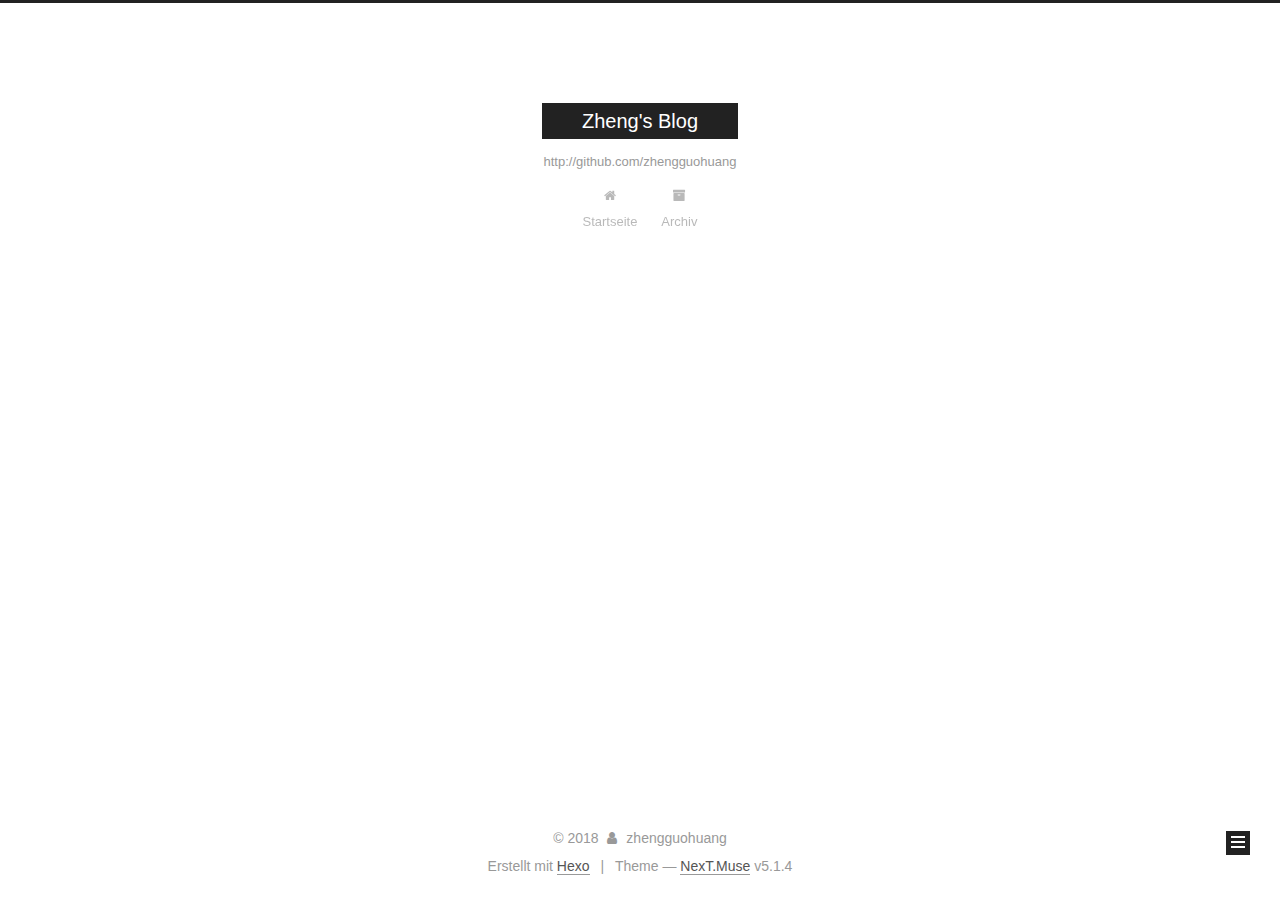
==== commit e6ad132e: "Site updated: 2018-03-17 01:36:36" ====
--- a/archives/index.html
+++ b/archives/index.html
@@ -333,6 +333,15 @@
             
 
             
+              
+              
+              <div class="site-state-item site-state-tags">
+                
+                  <span class="site-state-item-count">2</span>
+                  <span class="site-state-item-name">Tags</span>
+                
+              </div>
+            
 
           </nav>
 
--- a/css/main.css
+++ b/css/main.css
@@ -1822,7 +1822,7 @@
   width: 4px;
   height: 4px;
   border-radius: 50%;
-  background: #a22e0f;
+  background: #fcff40;
 }
 .links-of-blogroll {
   font-size: 13px;
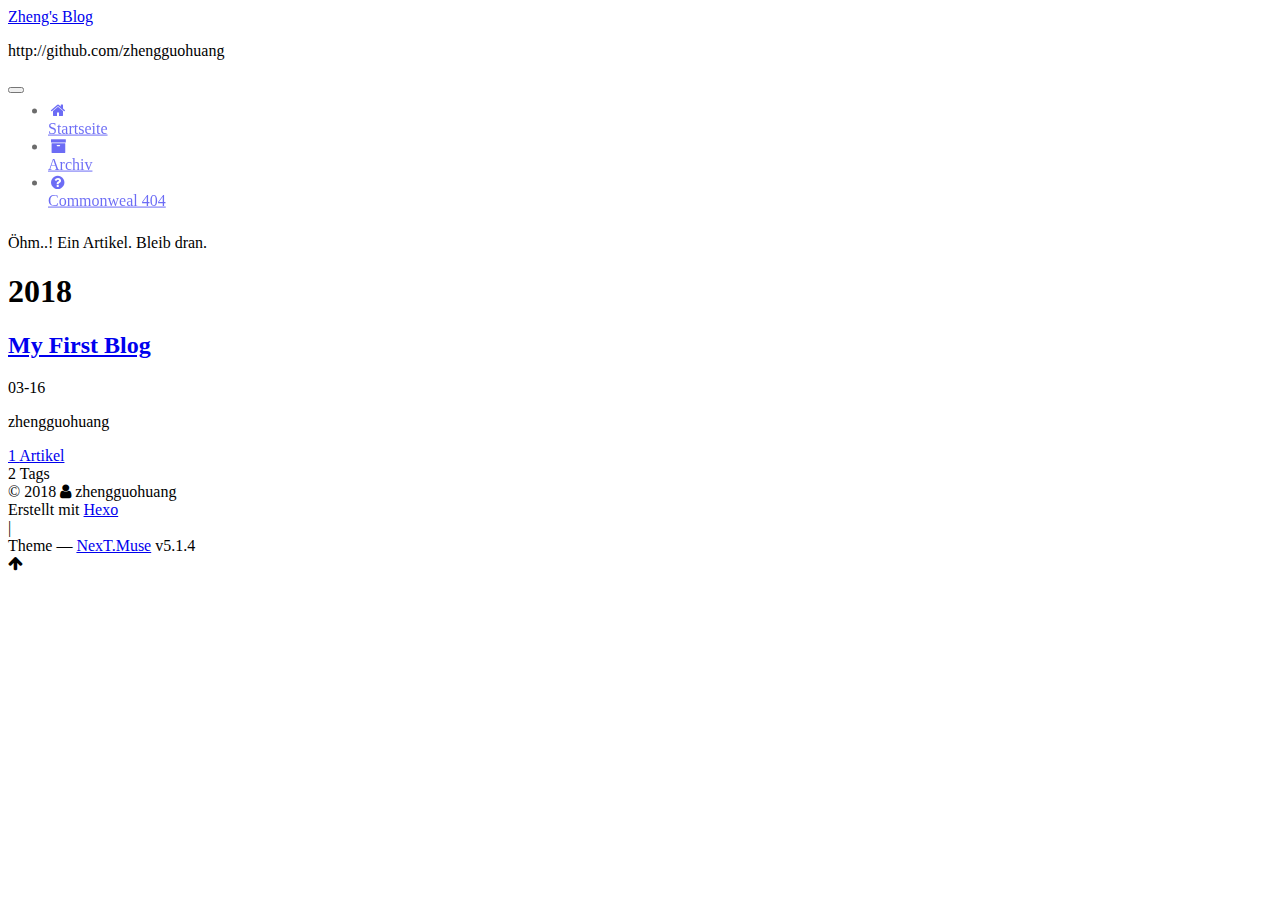
==== commit 11e5e7d0: "Site updated: 2018-03-17 02:02:58" ====
--- a/archives/index.html
+++ b/archives/index.html
@@ -194,6 +194,16 @@
           </a>
         </li>
       
+        
+        <li class="menu-item menu-item-commonweal">
+          <a href="/404.html" rel="section">
+            
+              <i class="menu-item-icon fa fa-fw fa-question-circle"></i> <br />
+            
+            Commonweal 404
+          </a>
+        </li>
+      
 
       
     </ul>
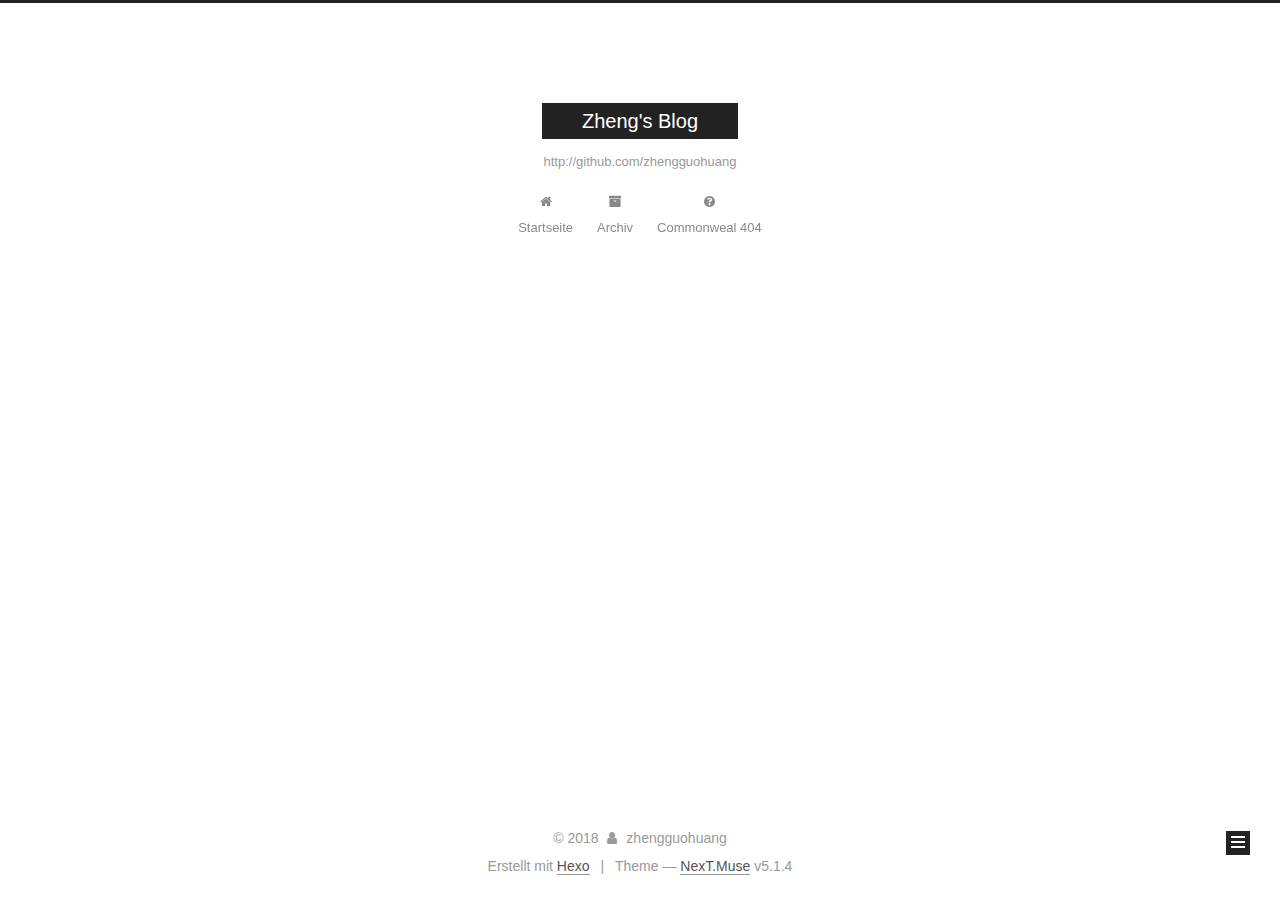
==== commit f2d2a29f: "Site updated: 2018-03-20 21:47:42" ====
--- a/archives/index.html
+++ b/archives/index.html
@@ -260,9 +260,9 @@
 
       <h2 class="post-title">
         
-            <a class="post-title-link" href="/2018/03/16/My-First-Blog/" itemprop="url">
+            <a class="post-title-link" href="/2018/03/21/My-First-Blog/" itemprop="url">
               
-                <span itemprop="name">My First Blog</span>
+                <span itemprop="name">IntelliJ IDEA使用技巧</span>
               
             </a>
         
@@ -270,9 +270,9 @@
 
       <div class="post-meta">
         <time class="post-time" itemprop="dateCreated"
-              datetime="2018-03-16T22:12:21-07:00"
-              content="2018-03-16" >
-          03-16
+              datetime="2018-03-21T12:46:21-07:00"
+              content="2018-03-21" >
+          03-21
         </time>
       </div>
 
--- a/css/main.css
+++ b/css/main.css
@@ -0,0 +1,2662 @@
+/* normalize.css v3.0.2 | MIT License | git.io/normalize */
+html {
+  font-family: sans-serif; /* 1 */
+  -ms-text-size-adjust: 100%; /* 2 */
+  -webkit-text-size-adjust: 100%; /* 2 */
+}
+body {
+  margin: 0;
+}
+article,
+aside,
+details,
+figcaption,
+figure,
+footer,
+header,
+hgroup,
+main,
+menu,
+nav,
+section,
+summary {
+  display: block;
+}
+audio,
+canvas,
+progress,
+video {
+  display: inline-block; /* 1 */
+  vertical-align: baseline; /* 2 */
+}
+audio:not([controls]) {
+  display: none;
+  height: 0;
+}
+[hidden],
+template {
+  display: none;
+}
+a {
+  background-color: transparent;
+}
+a:active,
+a:hover {
+  outline: 0;
+}
+abbr[title] {
+  border-bottom: 1px dotted;
+}
+b,
+strong {
+  font-weight: bold;
+}
+dfn {
+  font-style: italic;
+}
+h1 {
+  font-size: 2em;
+  margin: 0.67em 0;
+}
+mark {
+  background: #ff0;
+  color: #000;
+}
+small {
+  font-size: 80%;
+}
+sub,
+sup {
+  font-size: 75%;
+  line-height: 0;
+  position: relative;
+  vertical-align: baseline;
+}
+sup {
+  top: -0.5em;
+}
+sub {
+  bottom: -0.25em;
+}
+img {
+  border: 0;
+}
+svg:not(:root) {
+  overflow: hidden;
+}
+figure {
+  margin: 1em 40px;
+}
+hr {
+  -moz-box-sizing: content-box;
+  box-sizing: content-box;
+  height: 0;
+}
+pre {
+  overflow: auto;
+}
+code,
+kbd,
+pre,
+samp {
+  font-family: monospace, monospace;
+  font-size: 1em;
+}
+button,
+input,
+optgroup,
+select,
+textarea {
+  color: inherit; /* 1 */
+  font: inherit; /* 2 */
+  margin: 0; /* 3 */
+}
+button {
+  overflow: visible;
+}
+button,
+select {
+  text-transform: none;
+}
+button,
+html input[type="button"],
+input[type="reset"],
+input[type="submit"] {
+  -webkit-appearance: button; /* 2 */
+  cursor: pointer; /* 3 */
+}
+button[disabled],
+html input[disabled] {
+  cursor: default;
+}
+button::-moz-focus-inner,
+input::-moz-focus-inner {
+  border: 0;
+  padding: 0;
+}
+input {
+  line-height: normal;
+}
+input[type="checkbox"],
+input[type="radio"] {
+  box-sizing: border-box; /* 1 */
+  padding: 0; /* 2 */
+}
+input[type="number"]::-webkit-inner-spin-button,
+input[type="number"]::-webkit-outer-spin-button {
+  height: auto;
+}
+input[type="search"] {
+  -webkit-appearance: textfield; /* 1 */
+  -moz-box-sizing: content-box;
+  -webkit-box-sizing: content-box; /* 2 */
+  box-sizing: content-box;
+}
+input[type="search"]::-webkit-search-cancel-button,
+input[type="search"]::-webkit-search-decoration {
+  -webkit-appearance: none;
+}
+fieldset {
+  border: 1px solid #c0c0c0;
+  margin: 0 2px;
+  padding: 0.35em 0.625em 0.75em;
+}
+legend {
+  border: 0; /* 1 */
+  padding: 0; /* 2 */
+}
+textarea {
+  overflow: auto;
+}
+optgroup {
+  font-weight: bold;
+}
+table {
+  border-collapse: collapse;
+  border-spacing: 0;
+}
+td,
+th {
+  padding: 0;
+}
+::selection {
+  background: #262a30;
+  color: #fff;
+}
+body {
+  position: relative;
+  font-family: 'Lato', "PingFang SC", "Microsoft YaHei", sans-serif;
+  font-size: 14px;
+  line-height: 2;
+  color: #555;
+  background: #fff;
+}
+@media (max-width: 767px) {
+  body {
+    padding-right: 0 !important;
+  }
+}
+@media (min-width: 768px) and (max-width: 991px) {
+  body {
+    padding-right: 0 !important;
+  }
+}
+@media (min-width: 1600px) {
+  body {
+    font-size: 16px;
+  }
+}
+h1,
+h2,
+h3,
+h4,
+h5,
+h6 {
+  margin: 0;
+  padding: 0;
+  font-weight: bold;
+  line-height: 1.5;
+  font-family: 'Lato', "PingFang SC", "Microsoft YaHei", sans-serif;
+}
+h2,
+h3,
+h4,
+h5,
+h6 {
+  margin: 20px 0 15px;
+}
+h1 {
+  font-size: 22px;
+}
+@media (max-width: 767px) {
+  h1 {
+    font-size: 18px;
+  }
+}
+h2 {
+  font-size: 20px;
+}
+@media (max-width: 767px) {
+  h2 {
+    font-size: 16px;
+  }
+}
+h3 {
+  font-size: 18px;
+}
+@media (max-width: 767px) {
+  h3 {
+    font-size: 14px;
+  }
+}
+h4 {
+  font-size: 16px;
+}
+@media (max-width: 767px) {
+  h4 {
+    font-size: 12px;
+  }
+}
+h5 {
+  font-size: 14px;
+}
+@media (max-width: 767px) {
+  h5 {
+    font-size: 10px;
+  }
+}
+h6 {
+  font-size: 12px;
+}
+@media (max-width: 767px) {
+  h6 {
+    font-size: 8px;
+  }
+}
+p {
+  margin: 0 0 20px 0;
+}
+a {
+  color: #555;
+  text-decoration: none;
+  outline: none;
+  border-bottom: 1px solid #999;
+  word-wrap: break-word;
+}
+a:hover {
+  color: #222;
+  border-bottom-color: #222;
+}
+blockquote {
+  margin: 0;
+  padding: 0;
+}
+img {
+  display: block;
+  margin: auto;
+  max-width: 100%;
+  height: auto;
+}
+hr {
+  margin: 40px 0;
+  height: 3px;
+  border: none;
+  background-color: #ddd;
+  background-image: repeating-linear-gradient(-45deg, #fff, #fff 4px, transparent 4px, transparent 8px);
+}
+blockquote {
+  padding: 0 15px;
+  color: #666;
+  border-left: 4px solid #ddd;
+}
+blockquote cite::before {
+  content: "-";
+  padding: 0 5px;
+}
+dt {
+  font-weight: 700;
+}
+dd {
+  margin: 0;
+  padding: 0;
+}
+kbd {
+  border: 1px solid #ccc;
+  border-radius: 0.2em;
+  box-shadow: 0.1em 0.1em 0.2em rgba(0,0,0,0.1);
+  background-color: #f9f9f9;
+  font-family: inherit;
+  background-image: -webkit-linear-gradient(top, #eee, #fff, #eee);
+  padding: 0.1em 0.3em;
+  white-space: nowrap;
+}
+.text-left {
+  text-align: left;
+}
+.text-center {
+  text-align: center;
+}
+.text-right {
+  text-align: right;
+}
+.text-justify {
+  text-align: justify;
+}
+.text-nowrap {
+  white-space: nowrap;
+}
+.text-lowercase {
+  text-transform: lowercase;
+}
+.text-uppercase {
+  text-transform: uppercase;
+}
+.text-capitalize {
+  text-transform: capitalize;
+}
+.center-block {
+  display: block;
+  margin-left: auto;
+  margin-right: auto;
+}
+.clearfix:before,
+.clearfix:after {
+  content: " ";
+  display: table;
+}
+.clearfix:after {
+  clear: both;
+}
+.pullquote {
+  width: 45%;
+}
+.pullquote.left {
+  float: left;
+  margin-left: 5px;
+  margin-right: 10px;
+}
+.pullquote.right {
+  float: right;
+  margin-left: 10px;
+  margin-right: 5px;
+}
+.affix.affix.affix {
+  position: fixed;
+}
+.translation {
+  margin-top: -20px;
+  font-size: 14px;
+  color: #999;
+}
+.scrollbar-measure {
+  width: 100px;
+  height: 100px;
+  overflow: scroll;
+  position: absolute;
+  top: -9999px;
+}
+.use-motion .motion-element {
+  opacity: 0;
+}
+table {
+  margin: 20px 0;
+  width: 100%;
+  border-collapse: collapse;
+  border-spacing: 0;
+  border: 1px solid #ddd;
+  font-size: 14px;
+  table-layout: fixed;
+  word-wrap: break-all;
+}
+table>tbody>tr:nth-of-type(odd) {
+  background-color: #f9f9f9;
+}
+table>tbody>tr:hover {
+  background-color: #f5f5f5;
+}
+caption,
+th,
+td {
+  padding: 8px;
+  text-align: left;
+  vertical-align: middle;
+  font-weight: normal;
+}
+th,
+td {
+  border-bottom: 3px solid #ddd;
+  border-right: 1px solid #eee;
+}
+th {
+  padding-bottom: 10px;
+  font-weight: 700;
+}
+td {
+  border-bottom-width: 1px;
+}
+html,
+body {
+  height: 100%;
+}
+.container {
+  position: relative;
+  min-height: 100%;
+}
+.header-inner {
+  margin: 0 auto;
+  padding: 100px 0 70px;
+  width: 700px;
+}
+@media (min-width: 1600px) {
+  .container .header-inner {
+    width: 900px;
+  }
+}
+.main {
+  padding-bottom: 150px;
+}
+.main-inner {
+  margin: 0 auto;
+  width: 700px;
+}
+@media (min-width: 1600px) {
+  .container .main-inner {
+    width: 900px;
+  }
+}
+.footer {
+  position: absolute;
+  left: 0;
+  bottom: 0;
+  width: 100%;
+  min-height: 50px;
+}
+.footer-inner {
+  box-sizing: border-box;
+  margin: 20px auto;
+  width: 700px;
+}
+@media (min-width: 1600px) {
+  .container .footer-inner {
+    width: 900px;
+  }
+}
+pre,
+.highlight {
+  overflow: auto;
+  margin: 20px 0;
+  padding: 0;
+  font-size: 13px;
+  color: #4d4d4c;
+  background: #f7f7f7;
+  line-height: 1.6;
+}
+pre,
+code {
+  font-family: consolas, Menlo, "PingFang SC", "Microsoft YaHei", monospace;
+}
+code {
+  padding: 2px 4px;
+  word-wrap: break-word;
+  color: #555;
+  background: #eee;
+  border-radius: 3px;
+  font-size: 13px;
+}
+pre {
+  padding: 10px;
+}
+pre code {
+  padding: 0;
+  color: #4d4d4c;
+  background: none;
+  text-shadow: none;
+}
+.highlight {
+  border-radius: 1px;
+}
+.highlight pre {
+  border: none;
+  margin: 0;
+  padding: 10px 0;
+}
+.highlight table {
+  margin: 0;
+  width: auto;
+  border: none;
+}
+.highlight td {
+  border: none;
+  padding: 0;
+}
+.highlight figcaption {
+  font-size: 1em;
+  color: #4d4d4c;
+  line-height: 1em;
+  margin-bottom: 1em;
+}
+.highlight figcaption:before,
+.highlight figcaption:after {
+  content: " ";
+  display: table;
+}
+.highlight figcaption:after {
+  clear: both;
+}
+.highlight figcaption a {
+  float: right;
+  color: #4d4d4c;
+}
+.highlight figcaption a:hover {
+  border-bottom-color: #4d4d4c;
+}
+.highlight .gutter pre {
+  padding-left: 10px;
+  padding-right: 10px;
+  color: #869194;
+  text-align: right;
+  background-color: #eff2f3;
+}
+.highlight .code pre {
+  width: 100%;
+  padding-left: 10px;
+  padding-right: 10px;
+  background-color: #f7f7f7;
+}
+.highlight .line {
+  height: 20px;
+}
+.gutter {
+  -webkit-user-select: none;
+  -moz-user-select: none;
+  -ms-user-select: none;
+  user-select: none;
+}
+.gist table {
+  width: auto;
+}
+.gist table td {
+  border: none;
+}
+pre .deletion {
+  background: #fdd;
+}
+pre .addition {
+  background: #dfd;
+}
+pre .meta {
+  color: #8959a8;
+}
+pre .comment {
+  color: #8e908c;
+}
+pre .variable,
+pre .attribute,
+pre .tag,
+pre .regexp,
+pre .ruby .constant,
+pre .xml .tag .title,
+pre .xml .pi,
+pre .xml .doctype,
+pre .html .doctype,
+pre .css .id,
+pre .css .class,
+pre .css .pseudo {
+  color: #c82829;
+}
+pre .number,
+pre .preprocessor,
+pre .built_in,
+pre .literal,
+pre .params,
+pre .constant,
+pre .command {
+  color: #f5871f;
+}
+pre .ruby .class .title,
+pre .css .rules .attribute,
+pre .string,
+pre .value,
+pre .inheritance,
+pre .header,
+pre .ruby .symbol,
+pre .xml .cdata,
+pre .special,
+pre .number,
+pre .formula {
+  color: #718c00;
+}
+pre .title,
+pre .css .hexcolor {
+  color: #3e999f;
+}
+pre .function,
+pre .python .decorator,
+pre .python .title,
+pre .ruby .function .title,
+pre .ruby .title .keyword,
+pre .perl .sub,
+pre .javascript .title,
+pre .coffeescript .title {
+  color: #4271ae;
+}
+pre .keyword,
+pre .javascript .function {
+  color: #8959a8;
+}
+.full-image.full-image.full-image.full-image {
+  border: none;
+  max-width: 100%;
+  width: auto;
+  margin: 20px auto 25px;
+}
+@media (min-width: 992px) {
+  .full-image.full-image.full-image.full-image {
+    max-width: none;
+    width: 110%;
+    margin: 25px -5%;
+  }
+}
+.blockquote-center,
+.page-home .post-type-quote blockquote,
+.page-post-detail .post-type-quote blockquote {
+  position: relative;
+  margin: 40px 0;
+  padding: 0;
+  border-left: none;
+  text-align: center;
+}
+.blockquote-center::before,
+.page-home .post-type-quote blockquote::before,
+.page-post-detail .post-type-quote blockquote::before,
+.blockquote-center::after,
+.page-home .post-type-quote blockquote::after,
+.page-post-detail .post-type-quote blockquote::after {
+  position: absolute;
+  content: ' ';
+  display: block;
+  width: 100%;
+  height: 24px;
+  opacity: 0.2;
+  background-repeat: no-repeat;
+  background-position: 0 -6px;
+  background-size: 22px 22px;
+}
+.blockquote-center::before,
+.page-home .post-type-quote blockquote::before,
+.page-post-detail .post-type-quote blockquote::before {
+  top: -20px;
+  background-image: url("../images/quote-l.svg");
+  border-top: 1px solid #ccc;
+}
+.blockquote-center::after,
+.page-home .post-type-quote blockquote::after,
+.page-post-detail .post-type-quote blockquote::after {
+  bottom: -20px;
+  background-image: url("../images/quote-r.svg");
+  border-bottom: 1px solid #ccc;
+  background-position: 100% 8px;
+}
+.blockquote-center p,
+.page-home .post-type-quote blockquote p,
+.page-post-detail .post-type-quote blockquote p,
+.blockquote-center div,
+.page-home .post-type-quote blockquote div,
+.page-post-detail .post-type-quote blockquote div {
+  text-align: center;
+}
+.post .post-body .group-picture img {
+  box-sizing: border-box;
+  padding: 0 3px;
+  border: none;
+}
+.post .group-picture-row {
+  overflow: hidden;
+  margin-top: 6px;
+}
+.post .group-picture-row:first-child {
+  margin-top: 0;
+}
+.post .group-picture-column {
+  float: left;
+}
+.page-post-detail .post-body .group-picture-column {
+  float: none;
+  margin-top: 10px;
+  width: auto !important;
+}
+.page-post-detail .post-body .group-picture-column img {
+  margin: 0 auto;
+}
+.page-archive .group-picture-container {
+  overflow: hidden;
+}
+.page-archive .group-picture-row {
+  float: left;
+}
+.page-archive .group-picture-row:first-child {
+  margin-top: 6px;
+}
+.page-archive .group-picture-column {
+  max-width: 150px;
+  max-height: 150px;
+}
+.post-body .note {
+  position: relative;
+  padding: 15px;
+  margin-bottom: 20px;
+  border: 1px solid #eee;
+  border-left-width: 5px;
+  border-radius: 3px;
+}
+.post-body .note h2,
+.post-body .note h3,
+.post-body .note h4,
+.post-body .note h5,
+.post-body .note h6 {
+  margin-top: 0;
+  margin-bottom: 0;
+  border-bottom: initial;
+  padding-top: 0 !important;
+}
+.post-body .note p:first-child,
+.post-body .note ul:first-child,
+.post-body .note ol:first-child,
+.post-body .note table:first-child,
+.post-body .note pre:first-child,
+.post-body .note blockquote:first-child {
+  margin-top: 0;
+}
+.post-body .note p:last-child,
+.post-body .note ul:last-child,
+.post-body .note ol:last-child,
+.post-body .note table:last-child,
+.post-body .note pre:last-child,
+.post-body .note blockquote:last-child {
+  margin-bottom: 0;
+}
+.post-body .note.default {
+  border-left-color: #777;
+}
+.post-body .note.default h2,
+.post-body .note.default h3,
+.post-body .note.default h4,
+.post-body .note.default h5,
+.post-body .note.default h6 {
+  color: #777;
+}
+.post-body .note.primary {
+  border-left-color: #6f42c1;
+}
+.post-body .note.primary h2,
+.post-body .note.primary h3,
+.post-body .note.primary h4,
+.post-body .note.primary h5,
+.post-body .note.primary h6 {
+  color: #6f42c1;
+}
+.post-body .note.info {
+  border-left-color: #428bca;
+}
+.post-body .note.info h2,
+.post-body .note.info h3,
+.post-body .note.info h4,
+.post-body .note.info h5,
+.post-body .note.info h6 {
+  color: #428bca;
+}
+.post-body .note.success {
+  border-left-color: #5cb85c;
+}
+.post-body .note.success h2,
+.post-body .note.success h3,
+.post-body .note.success h4,
+.post-body .note.success h5,
+.post-body .note.success h6 {
+  color: #5cb85c;
+}
+.post-body .note.warning {
+  border-left-color: #f0ad4e;
+}
+.post-body .note.warning h2,
+.post-body .note.warning h3,
+.post-body .note.warning h4,
+.post-body .note.warning h5,
+.post-body .note.warning h6 {
+  color: #f0ad4e;
+}
+.post-body .note.danger {
+  border-left-color: #d9534f;
+}
+.post-body .note.danger h2,
+.post-body .note.danger h3,
+.post-body .note.danger h4,
+.post-body .note.danger h5,
+.post-body .note.danger h6 {
+  color: #d9534f;
+}
+.post-body .label {
+  display: inline;
+  padding: 0 2px;
+  white-space: nowrap;
+}
+.post-body .label.default {
+  background-color: #f0f0f0;
+}
+.post-body .label.primary {
+  background-color: #efe6f7;
+}
+.post-body .label.info {
+  background-color: #e5f2f8;
+}
+.post-body .label.success {
+  background-color: #e7f4e9;
+}
+.post-body .label.warning {
+  background-color: #fcf6e1;
+}
+.post-body .label.danger {
+  background-color: #fae8eb;
+}
+.post-body .tabs {
+  position: relative;
+  display: block;
+  margin-bottom: 20px;
+  padding-top: 10px;
+}
+.post-body .tabs ul.nav-tabs {
+  margin: 0;
+  padding: 0;
+  display: flex;
+  margin-bottom: -1px;
+}
+@media (max-width: 413px) {
+  .post-body .tabs ul.nav-tabs {
+    display: block;
+    margin-bottom: 5px;
+  }
+}
+.post-body .tabs ul.nav-tabs li.tab {
+  list-style-type: none !important;
+  margin: 0 0.25em 0 0;
+  border-top: 3px solid transparent;
+  border-left: 1px solid transparent;
+  border-right: 1px solid transparent;
+}
+@media (max-width: 413px) {
+  .post-body .tabs ul.nav-tabs li.tab {
+    margin: initial;
+    border-top: 1px solid transparent;
+    border-left: 3px solid transparent;
+    border-right: 1px solid transparent;
+    border-bottom: 1px solid transparent;
+  }
+}
+.post-body .tabs ul.nav-tabs li.tab a {
+  outline: 0;
+  border-bottom: initial;
+  display: block;
+  line-height: 1.8em;
+  padding: 0.25em 0.75em;
+  transition-duration: 0.2s;
+  transition-timing-function: ease-out;
+  transition-delay: 0s;
+}
+.post-body .tabs ul.nav-tabs li.tab a i {
+  width: 1.285714285714286em;
+}
+.post-body .tabs ul.nav-tabs li.tab.active {
+  border-top: 3px solid #fc6423;
+  border-left: 1px solid #ddd;
+  border-right: 1px solid #ddd;
+  background-color: #fff;
+}
+@media (max-width: 413px) {
+  .post-body .tabs ul.nav-tabs li.tab.active {
+    border-top: 1px solid #ddd;
+    border-left: 3px solid #fc6423;
+    border-right: 1px solid #ddd;
+    border-bottom: 1px solid #ddd;
+  }
+}
+.post-body .tabs ul.nav-tabs li.tab.active a {
+  cursor: default;
+  color: #555;
+}
+.post-body .tabs .tab-content {
+  background-color: #fff;
+}
+.post-body .tabs .tab-content .tab-pane {
+  border: 1px solid #ddd;
+  padding: 20px 20px 0 20px;
+}
+.post-body .tabs .tab-content .tab-pane:not(.active) {
+  display: none !important;
+}
+.post-body .tabs .tab-content .tab-pane.active {
+  display: block !important;
+}
+.btn {
+  display: inline-block;
+  padding: 0 20px;
+  font-size: 14px;
+  color: #fff;
+  background: #222;
+  border: 2px solid #222;
+  text-decoration: none;
+  border-radius: 0;
+  transition-property: background-color;
+  transition-duration: 0.2s;
+  transition-timing-function: ease-in-out;
+  transition-delay: 0s;
+  line-height: 2;
+}
+.btn:hover {
+  border-color: #222;
+  color: #222;
+  background: #fff;
+}
+.btn +.btn {
+  margin: 0 0 8px 8px;
+}
+.btn .fa-fw {
+  width: 1.285714285714286em;
+  text-align: left;
+}
+.btn-bar {
+  display: block;
+  width: 22px;
+  height: 2px;
+  background: #555;
+  border-radius: 1px;
+}
+.btn-bar+.btn-bar {
+  margin-top: 4px;
+}
+.pagination {
+  margin: 120px 0 40px;
+  text-align: center;
+  border-top: 1px solid #eee;
+}
+.page-number-basic,
+.pagination .prev,
+.pagination .next,
+.pagination .page-number,
+.pagination .space {
+  display: inline-block;
+  position: relative;
+  top: -1px;
+  margin: 0 10px;
+  padding: 0 11px;
+}
+@media (max-width: 767px) {
+  .page-number-basic,
+  .pagination .prev,
+  .pagination .next,
+  .pagination .page-number,
+  .pagination .space {
+    margin: 0 5px;
+  }
+}
+.pagination .prev,
+.pagination .next,
+.pagination .page-number {
+  border-bottom: 0;
+  border-top: 1px solid #eee;
+  transition-property: border-color;
+  transition-duration: 0.2s;
+  transition-timing-function: ease-in-out;
+  transition-delay: 0s;
+}
+.pagination .prev:hover,
+.pagination .next:hover,
+.pagination .page-number:hover {
+  border-top-color: #222;
+}
+.pagination .space {
+  padding: 0;
+  margin: 0;
+}
+.pagination .prev {
+  margin-left: 0;
+}
+.pagination .next {
+  margin-right: 0;
+}
+.pagination .page-number.current {
+  color: #fff;
+  background: #ccc;
+  border-top-color: #ccc;
+}
+@media (max-width: 767px) {
+  .pagination {
+    border-top: none;
+  }
+  .pagination .prev,
+  .pagination .next,
+  .pagination .page-number {
+    margin-bottom: 10px;
+    border-top: 0;
+    border-bottom: 1px solid #eee;
+    padding: 0 10px;
+  }
+  .pagination .prev:hover,
+  .pagination .next:hover,
+  .pagination .page-number:hover {
+    border-bottom-color: #222;
+  }
+}
+.comments {
+  margin: 60px 20px 0;
+}
+.tag-cloud {
+  text-align: center;
+}
+.tag-cloud a {
+  display: inline-block;
+  margin: 10px;
+}
+.back-to-top {
+  box-sizing: border-box;
+  position: fixed;
+  bottom: -100px;
+  right: 30px;
+  z-index: 1050;
+  padding: 0 6px;
+  width: 24px;
+  background: #222;
+  font-size: 12px;
+  opacity: 1;
+  color: #fff;
+  cursor: pointer;
+  text-align: center;
+  -webkit-transform: translateZ(0);
+  transition-property: bottom;
+  transition-duration: 0.2s;
+  transition-timing-function: ease-in-out;
+  transition-delay: 0s;
+}
+@media (min-width: 768px) and (max-width: 991px) {
+  .back-to-top {
+    display: none !important;
+  }
+}
+@media (max-width: 767px) {
+  .back-to-top {
+    display: none !important;
+  }
+}
+.back-to-top.back-to-top-on {
+  bottom: 19px;
+}
+.header {
+  background: transparent;
+}
+.header-inner {
+  position: relative;
+}
+.headband {
+  height: 3px;
+  background: #222;
+}
+.site-meta {
+  margin: 0;
+  text-align: center;
+}
+@media (max-width: 767px) {
+  .site-meta {
+    text-align: center;
+  }
+}
+.brand {
+  position: relative;
+  display: inline-block;
+  padding: 0 40px;
+  color: #fff;
+  background: #222;
+  border-bottom: none;
+}
+.brand:hover {
+  color: #fff;
+}
+.logo {
+  display: inline-block;
+  margin-right: 5px;
+  line-height: 36px;
+  vertical-align: top;
+}
+.site-title {
+  display: inline-block;
+  vertical-align: top;
+  line-height: 36px;
+  font-size: 20px;
+  font-weight: normal;
+  font-family: 'Lato', "PingFang SC", "Microsoft YaHei", sans-serif;
+}
+.site-subtitle {
+  margin-top: 10px;
+  font-size: 13px;
+  color: #999;
+}
+.use-motion .brand {
+  opacity: 0;
+}
+.use-motion .logo,
+.use-motion .site-title,
+.use-motion .site-subtitle {
+  opacity: 0;
+  position: relative;
+  top: -10px;
+}
+.site-nav-toggle {
+  display: none;
+  position: absolute;
+  top: 10px;
+  left: 10px;
+}
+@media (max-width: 767px) {
+  .site-nav-toggle {
+    display: block;
+  }
+}
+.site-nav-toggle button {
+  margin-top: 2px;
+  padding: 9px 10px;
+  background: transparent;
+  border: none;
+}
+@media (max-width: 767px) {
+  .site-nav {
+    display: none;
+    margin: 0 -10px;
+    padding: 0 10px;
+    clear: both;
+    border-top: 1px solid #ddd;
+  }
+}
+@media (min-width: 768px) and (max-width: 991px) {
+  .site-nav {
+    display: block !important;
+  }
+}
+@media (min-width: 992px) {
+  .site-nav {
+    display: block !important;
+  }
+}
+.menu {
+  margin-top: 20px;
+  padding-left: 0;
+  text-align: center;
+}
+.menu .menu-item {
+  display: inline-block;
+  margin: 0 10px;
+  list-style: none;
+}
+@media screen and (max-width: 767px) {
+  .menu .menu-item {
+    margin-top: 10px;
+  }
+}
+.menu .menu-item a {
+  display: block;
+  font-size: 13px;
+  line-height: inherit;
+  border-bottom: 1px solid transparent;
+  transition-property: border-color;
+  transition-duration: 0.2s;
+  transition-timing-function: ease-in-out;
+  transition-delay: 0s;
+}
+.menu .menu-item a:hover {
+  border-bottom-color: #222;
+}
+.menu .menu-item .fa {
+  margin-right: 5px;
+}
+.use-motion .menu-item {
+  opacity: 0;
+}
+.post-body {
+  font-family: 'Lato', "PingFang SC", "Microsoft YaHei", sans-serif;
+}
+@media (max-width: 767px) {
+  .post-body {
+    word-break: break-word;
+  }
+}
+.post-body .fancybox img {
+  display: block !important;
+  margin: 0 auto;
+  cursor: pointer;
+  cursor: zoom-in;
+  cursor: -webkit-zoom-in;
+}
+.post-body .image-caption,
+.post-body .figure .caption {
+  margin: -20px auto 15px;
+  text-align: center;
+  font-size: 14px;
+  color: #999;
+  font-weight: bold;
+  line-height: 1;
+}
+.post-sticky-flag {
+  display: inline-block;
+  font-size: 16px;
+  -ms-transform: rotate(30deg);
+  -webkit-transform: rotate(30deg);
+  -moz-transform: rotate(30deg);
+  -ms-transform: rotate(30deg);
+  -o-transform: rotate(30deg);
+  transform: rotate(30deg);
+}
+.use-motion .post-block,
+.use-motion .pagination,
+.use-motion .comments {
+  opacity: 0;
+}
+.use-motion .post-header {
+  opacity: 0;
+}
+.use-motion .post-body {
+  opacity: 0;
+}
+.use-motion .collection-title {
+  opacity: 0;
+}
+.posts-expand {
+  padding-top: 40px;
+}
+@media (max-width: 767px) {
+  .posts-expand {
+    margin: 0 20px;
+  }
+  .post-body pre .gutter pre {
+    padding-right: 10px;
+  }
+  .post-body .highlight {
+    margin-left: 0px;
+    margin-right: 0px;
+    padding: 0;
+  }
+  .post-body .highlight .gutter pre {
+    padding-right: 10px;
+  }
+}
+@media (min-width: 992px) {
+  .posts-expand .post-body {
+    text-align: justify;
+  }
+}
+.posts-expand .post-body h2,
+.posts-expand .post-body h3,
+.posts-expand .post-body h4,
+.posts-expand .post-body h5,
+.posts-expand .post-body h6 {
+  padding-top: 10px;
+}
+.posts-expand .post-body h2 .header-anchor,
+.posts-expand .post-body h3 .header-anchor,
+.posts-expand .post-body h4 .header-anchor,
+.posts-expand .post-body h5 .header-anchor,
+.posts-expand .post-body h6 .header-anchor {
+  float: right;
+  margin-left: 10px;
+  color: #ccc;
+  border-bottom-style: none;
+  visibility: hidden;
+}
+.posts-expand .post-body h2 .header-anchor:hover,
+.posts-expand .post-body h3 .header-anchor:hover,
+.posts-expand .post-body h4 .header-anchor:hover,
+.posts-expand .post-body h5 .header-anchor:hover,
+.posts-expand .post-body h6 .header-anchor:hover {
+  color: inherit;
+}
+.posts-expand .post-body h2:hover .header-anchor,
+.posts-expand .post-body h3:hover .header-anchor,
+.posts-expand .post-body h4:hover .header-anchor,
+.posts-expand .post-body h5:hover .header-anchor,
+.posts-expand .post-body h6:hover .header-anchor {
+  visibility: visible;
+}
+.posts-expand .post-body ul li {
+  list-style: circle;
+}
+.posts-expand .post-body img {
+  box-sizing: border-box;
+  margin: auto;
+  padding: 3px;
+  border: 1px solid #ddd;
+}
+.posts-expand .post-body .fancybox img {
+  margin: 0 auto 25px;
+}
+@media (max-width: 767px) {
+  .posts-collapse {
+    margin: 0 20px;
+  }
+  .posts-collapse .post-title,
+  .posts-collapse .post-meta {
+    display: block;
+    width: auto;
+    text-align: left;
+  }
+}
+.posts-collapse {
+  position: relative;
+  z-index: 1010;
+  margin-left: 55px;
+}
+.posts-collapse::after {
+  content: " ";
+  position: absolute;
+  top: 20px;
+  left: 0;
+  margin-left: -2px;
+  width: 4px;
+  height: 100%;
+  background: #f5f5f5;
+  z-index: -1;
+}
+@media (max-width: 767px) {
+  .posts-collapse {
+    margin: 0 20px;
+  }
+}
+.posts-collapse .collection-title {
+  position: relative;
+  margin: 60px 0;
+}
+.posts-collapse .collection-title h1,
+.posts-collapse .collection-title h2 {
+  margin-left: 20px;
+}
+.posts-collapse .collection-title small {
+  color: #bbb;
+  margin-left: 5px;
+}
+.posts-collapse .collection-title::before {
+  content: " ";
+  position: absolute;
+  left: 0;
+  top: 50%;
+  margin-left: -4px;
+  margin-top: -4px;
+  width: 8px;
+  height: 8px;
+  background: #bbb;
+  border-radius: 50%;
+}
+.posts-collapse .post {
+  margin: 30px 0;
+}
+.posts-collapse .post-header {
+  position: relative;
+  transition-duration: 0.2s;
+  transition-timing-function: ease-in-out;
+  transition-delay: 0s;
+  transition-property: border;
+  border-bottom: 1px dashed #ccc;
+}
+.posts-collapse .post-header::before {
+  content: " ";
+  position: absolute;
+  left: 0;
+  top: 12px;
+  width: 6px;
+  height: 6px;
+  margin-left: -4px;
+  background: #bbb;
+  border-radius: 50%;
+  border: 1px solid #fff;
+  transition-duration: 0.2s;
+  transition-timing-function: ease-in-out;
+  transition-delay: 0s;
+  transition-property: background;
+}
+.posts-collapse .post-header:hover {
+  border-bottom-color: #666;
+}
+.posts-collapse .post-header:hover::before {
+  background: #222;
+}
+.posts-collapse .post-meta {
+  position: absolute;
+  font-size: 12px;
+  left: 20px;
+  top: 5px;
+}
+.posts-collapse .post-comments-count {
+  display: none;
+}
+.posts-collapse .post-title {
+  margin-left: 60px;
+  font-size: 16px;
+  font-weight: normal;
+  line-height: inherit;
+}
+.posts-collapse .post-title::after {
+  margin-left: 3px;
+  opacity: 0.6;
+}
+.posts-collapse .post-title a {
+  color: #666;
+  border-bottom: none;
+}
+.page-home .post-type-quote .post-header,
+.page-post-detail .post-type-quote .post-header,
+.page-home .post-type-quote .post-tags,
+.page-post-detail .post-type-quote .post-tags {
+  display: none;
+}
+.posts-expand .post-title {
+  text-align: center;
+  word-break: break-word;
+  font-weight: 400;
+}
+.posts-expand .post-title-link {
+  display: inline-block;
+  position: relative;
+  color: #555;
+  border-bottom: none;
+  line-height: 1.2;
+  vertical-align: top;
+}
+.posts-expand .post-title-link::before {
+  content: "";
+  position: absolute;
+  width: 100%;
+  height: 2px;
+  bottom: 0;
+  left: 0;
+  background-color: #000;
+  visibility: hidden;
+  -webkit-transform: scaleX(0);
+  -moz-transform: scaleX(0);
+  -ms-transform: scaleX(0);
+  -o-transform: scaleX(0);
+  transform: scaleX(0);
+  transition-duration: 0.2s;
+  transition-timing-function: ease-in-out;
+  transition-delay: 0s;
+}
+.posts-expand .post-title-link:hover::before {
+  visibility: visible;
+  -webkit-transform: scaleX(1);
+  -moz-transform: scaleX(1);
+  -ms-transform: scaleX(1);
+  -o-transform: scaleX(1);
+  transform: scaleX(1);
+}
+.posts-expand .post-title-link .fa {
+  font-size: 16px;
+}
+.posts-expand .post-meta {
+  margin: 3px 0 60px 0;
+  color: #999;
+  font-family: 'Lato', "PingFang SC", "Microsoft YaHei", sans-serif;
+  font-size: 12px;
+  text-align: center;
+}
+.posts-expand .post-meta .post-category-list {
+  display: inline-block;
+  margin: 0;
+  padding: 3px;
+}
+.posts-expand .post-meta .post-category-list-link {
+  color: #999;
+}
+.posts-expand .post-meta .post-description {
+  font-size: 14px;
+  margin-top: 2px;
+}
+.post-meta-divider {
+  margin: 0 0.5em;
+}
+.post-meta-item-icon {
+  margin-right: 3px;
+}
+@media (min-width: 768px) and (max-width: 991px) {
+  .post-meta-item-icon {
+    display: inline-block;
+  }
+}
+@media (max-width: 767px) {
+  .post-meta-item-icon {
+    display: inline-block;
+  }
+}
+@media (min-width: 768px) and (max-width: 991px) {
+  .post-meta-item-text {
+    display: none;
+  }
+}
+@media (max-width: 767px) {
+  .post-meta-item-text {
+    display: none;
+  }
+}
+@media (max-width: 767px) {
+  .posts-expand .post-comments-count {
+    display: none;
+  }
+}
+.post-button {
+  margin-top: 40px;
+}
+.posts-expand .post-tags {
+  margin-top: 40px;
+  text-align: center;
+}
+.posts-expand .post-tags a {
+  display: inline-block;
+  margin-right: 10px;
+  font-size: 13px;
+}
+.post-nav {
+  display: table;
+  margin-top: 15px;
+  width: 100%;
+  border-top: 1px solid #eee;
+}
+.post-nav-divider {
+  display: table-cell;
+  width: 10%;
+}
+.post-nav-item {
+  display: table-cell;
+  padding: 10px 0 0 0;
+  width: 45%;
+  vertical-align: top;
+}
+.post-nav-item a {
+  position: relative;
+  display: block;
+  line-height: 25px;
+  font-size: 14px;
+  color: #555;
+  border-bottom: none;
+}
+.post-nav-item a:hover {
+  color: #222;
+  border-bottom: none;
+}
+.post-nav-item a:active {
+  top: 2px;
+}
+.post-nav-item .fa {
+  position: absolute;
+  top: 8px;
+  left: 0;
+  font-size: 12px;
+}
+.post-nav-next a {
+  padding-left: 15px;
+}
+.post-nav-prev {
+  text-align: right;
+}
+.post-nav-prev a {
+  padding-right: 15px;
+}
+.post-nav-prev .fa {
+  right: 0;
+  left: auto;
+}
+.posts-expand .post-eof {
+  display: block;
+  margin: 80px auto 60px;
+  width: 8%;
+  height: 1px;
+  background: #ccc;
+  text-align: center;
+}
+.post:last-child .post-eof.post-eof.post-eof {
+  display: none;
+}
+.post-gallery {
+  display: table;
+  table-layout: fixed;
+  width: 100%;
+  border-collapse: separate;
+}
+.post-gallery-row {
+  display: table-row;
+}
+.post-gallery .post-gallery-img {
+  display: table-cell;
+  text-align: center;
+  vertical-align: middle;
+  border: none;
+}
+.post-gallery .post-gallery-img img {
+  max-width: 100%;
+  max-height: 100%;
+  border: none;
+}
+.fancybox-close,
+.fancybox-close:hover {
+  border: none;
+}
+.rtl.post-body p,
+.rtl.post-body a,
+.rtl.post-body h1,
+.rtl.post-body h2,
+.rtl.post-body h3,
+.rtl.post-body h4,
+.rtl.post-body h5,
+.rtl.post-body h6,
+.rtl.post-body li,
+.rtl.post-body ul,
+.rtl.post-body ol {
+  direction: rtl;
+  font-family: UKIJ Ekran;
+}
+.rtl.post-title {
+  font-family: UKIJ Ekran;
+}
+.sidebar {
+  position: fixed;
+  right: 0;
+  top: 0;
+  bottom: 0;
+  width: 0;
+  z-index: 1040;
+  box-shadow: inset 0 2px 6px #000;
+  background: #222;
+  -webkit-transform: translateZ(0);
+}
+.sidebar a {
+  color: #999;
+  border-bottom-color: #555;
+}
+.sidebar a:hover {
+  color: #eee;
+}
+@media (min-width: 768px) and (max-width: 991px) {
+  .sidebar {
+    display: none !important;
+  }
+}
+@media (max-width: 767px) {
+  .sidebar {
+    display: none !important;
+  }
+}
+.sidebar-inner {
+  position: relative;
+  padding: 20px 10px;
+  color: #999;
+  text-align: center;
+}
+.site-overview-wrap {
+  overflow: hidden;
+}
+.site-overview {
+  overflow-y: auto;
+  overflow-x: hidden;
+}
+.sidebar-toggle {
+  position: fixed;
+  right: 30px;
+  bottom: 45px;
+  width: 14px;
+  height: 14px;
+  padding: 5px;
+  background: #222;
+  line-height: 0;
+  z-index: 1050;
+  cursor: pointer;
+  -webkit-transform: translateZ(0);
+}
+@media (min-width: 768px) and (max-width: 991px) {
+  .sidebar-toggle {
+    display: none !important;
+  }
+}
+@media (max-width: 767px) {
+  .sidebar-toggle {
+    display: none !important;
+  }
+}
+.sidebar-toggle-line {
+  position: relative;
+  display: inline-block;
+  vertical-align: top;
+  height: 2px;
+  width: 100%;
+  background: #fff;
+  margin-top: 3px;
+}
+.sidebar-toggle-line:first-child {
+  margin-top: 0;
+}
+.site-author-image {
+  display: block;
+  margin: 0 auto;
+  padding: 2px;
+  max-width: 96px;
+  height: auto;
+  border: 2px solid #333;
+}
+.site-author-name {
+  margin: 5px 0 0;
+  text-align: center;
+  color: #f5f5f5;
+  font-weight: normal;
+}
+.site-description {
+  margin-top: 5px;
+  text-align: center;
+  font-size: 14px;
+  color: #999;
+}
+.site-state {
+  overflow: hidden;
+  line-height: 1.4;
+  white-space: nowrap;
+  text-align: center;
+}
+.site-state-item {
+  display: inline-block;
+  padding: 0 15px;
+  border-left: 1px solid #333;
+}
+.site-state-item:first-child {
+  border-left: none;
+}
+.site-state-item a {
+  border-bottom: none;
+}
+.site-state-item-count {
+  display: block;
+  text-align: center;
+  color: inherit;
+  font-weight: 600;
+  font-size: 18px;
+}
+.site-state-item-name {
+  font-size: 13px;
+  color: inherit;
+}
+.feed-link {
+  margin-top: 20px;
+}
+.feed-link a {
+  display: inline-block;
+  padding: 0 15px;
+  color: #fc6423;
+  border: 1px solid #fc6423;
+  border-radius: 4px;
+}
+.feed-link a i {
+  color: #fc6423;
+  font-size: 14px;
+}
+.feed-link a:hover {
+  color: #fff;
+  background: #fc6423;
+}
+.feed-link a:hover i {
+  color: #fff;
+}
+.links-of-author {
+  margin-top: 20px;
+}
+.links-of-author a {
+  display: inline-block;
+  vertical-align: middle;
+  margin-right: 10px;
+  margin-bottom: 10px;
+  border-bottom-color: #555;
+  font-size: 13px;
+}
+.links-of-author a:before {
+  display: inline-block;
+  vertical-align: middle;
+  margin-right: 3px;
+  content: " ";
+  width: 4px;
+  height: 4px;
+  border-radius: 50%;
+  background: #838e81;
+}
+.links-of-blogroll {
+  font-size: 13px;
+}
+.links-of-blogroll-title {
+  margin-top: 20px;
+  font-size: 14px;
+  font-weight: 600;
+}
+.links-of-blogroll-list {
+  margin: 0;
+  padding: 0;
+  list-style: none;
+}
+.links-of-blogroll-item {
+  padding: 2px 10px;
+}
+.links-of-blogroll-item a {
+  max-width: 280px;
+  box-sizing: border-box;
+  display: inline-block;
+  overflow: hidden;
+  white-space: nowrap;
+  text-overflow: ellipsis;
+}
+.sidebar-nav {
+  margin: 0 0 20px;
+  padding-left: 0;
+}
+.sidebar-nav li {
+  display: inline-block;
+  cursor: pointer;
+  border-bottom: 1px solid transparent;
+  font-size: 14px;
+  color: #555;
+}
+.sidebar-nav li:hover {
+  color: #f5f5f5;
+}
+.page-post-detail .sidebar-nav-toc {
+  padding: 0 5px;
+}
+.page-post-detail .sidebar-nav-overview {
+  margin-left: 10px;
+}
+.sidebar-nav .sidebar-nav-active {
+  color: #87daff;
+  border-bottom-color: #87daff;
+}
+.sidebar-nav .sidebar-nav-active:hover {
+  color: #87daff;
+}
+.sidebar-panel {
+  display: none;
+}
+.sidebar-panel-active {
+  display: block;
+}
+.post-toc-empty {
+  font-size: 14px;
+  color: #666;
+}
+.post-toc-wrap {
+  overflow: hidden;
+}
+.post-toc {
+  overflow: auto;
+}
+.post-toc ol {
+  margin: 0;
+  padding: 0 2px 5px 10px;
+  text-align: left;
+  list-style: none;
+  font-size: 14px;
+}
+.post-toc ol > ol {
+  padding-left: 0;
+}
+.post-toc ol a {
+  transition-duration: 0.2s;
+  transition-timing-function: ease-in-out;
+  transition-delay: 0s;
+  transition-property: all;
+  color: #999;
+  border-bottom-color: #555;
+}
+.post-toc ol a:hover {
+  color: #ccc;
+  border-bottom-color: #ccc;
+}
+.post-toc .nav-item {
+  overflow: hidden;
+  text-overflow: ellipsis;
+  text-align: justify;
+  white-space: nowrap;
+  line-height: 1.8;
+}
+.post-toc .nav .nav-child {
+  display: none;
+}
+.post-toc .nav .active > .nav-child {
+  display: block;
+}
+.post-toc .nav .active-current > .nav-child {
+  display: block;
+}
+.post-toc .nav .active-current > .nav-child > .nav-item {
+  display: block;
+}
+.post-toc .nav .active > a {
+  color: #87daff;
+  border-bottom-color: #87daff;
+}
+.post-toc .nav .active-current > a {
+  color: #87daff;
+}
+.post-toc .nav .active-current > a:hover {
+  color: #87daff;
+}
+.footer {
+  font-size: 14px;
+  color: #999;
+}
+.footer img {
+  border: none;
+}
+.footer-inner {
+  text-align: center;
+}
+.with-love {
+  display: inline-block;
+  margin: 0 5px;
+}
+.powered-by,
+.theme-info {
+  display: inline-block;
+}
+.cc-license {
+  margin-top: 10px;
+  text-align: center;
+}
+.cc-license .cc-opacity {
+  opacity: 0.7;
+  border-bottom: none;
+}
+.cc-license .cc-opacity:hover {
+  opacity: 0.9;
+}
+.cc-license img {
+  display: inline-block;
+}
+.theme-next #ds-thread #ds-reset {
+  color: #555;
+}
+.theme-next #ds-thread #ds-reset .ds-replybox {
+  margin-bottom: 30px;
+}
+.theme-next #ds-thread #ds-reset .ds-replybox .ds-avatar,
+.theme-next #ds-reset .ds-avatar img {
+  box-shadow: none;
+}
+.theme-next #ds-thread #ds-reset .ds-textarea-wrapper {
+  border-color: #c7d4e1;
+  background: none;
+  border-top-right-radius: 3px;
+  border-top-left-radius: 3px;
+}
+.theme-next #ds-thread #ds-reset .ds-textarea-wrapper textarea {
+  height: 60px;
+}
+.theme-next #ds-reset .ds-rounded-top {
+  border-radius: 0;
+}
+.theme-next #ds-thread #ds-reset .ds-post-toolbar {
+  box-sizing: border-box;
+  border: 1px solid #c7d4e1;
+  background: #f6f8fa;
+}
+.theme-next #ds-thread #ds-reset .ds-post-options {
+  height: 40px;
+  border: none;
+  background: none;
+}
+.theme-next #ds-thread #ds-reset .ds-toolbar-buttons {
+  top: 11px;
+}
+.theme-next #ds-thread #ds-reset .ds-sync {
+  top: 5px;
+}
+.theme-next #ds-thread #ds-reset .ds-post-button {
+  top: 4px;
+  right: 5px;
+  width: 90px;
+  height: 30px;
+  border: 1px solid #c5ced7;
+  border-radius: 3px;
+  background-image: linear-gradient(#fbfbfc, #f5f7f9);
+  color: #60676d;
+}
+.theme-next #ds-thread #ds-reset .ds-post-button:hover {
+  background-position: 0 -30px;
+  color: #60676d;
+}
+.theme-next #ds-thread #ds-reset .ds-comments-info {
+  padding: 10px 0;
+}
+.theme-next #ds-thread #ds-reset .ds-sort {
+  display: none;
+}
+.theme-next #ds-thread #ds-reset li.ds-tab a.ds-current {
+  border: none;
+  background: #f6f8fa;
+  color: #60676d;
+}
+.theme-next #ds-thread #ds-reset li.ds-tab a.ds-current:hover {
+  background-color: #e9f0f7;
+  color: #60676d;
+}
+.theme-next #ds-thread #ds-reset li.ds-tab a {
+  border-radius: 2px;
+  padding: 5px;
+}
+.theme-next #ds-thread #ds-reset .ds-login-buttons p {
+  color: #999;
+  line-height: 36px;
+}
+.theme-next #ds-thread #ds-reset .ds-login-buttons .ds-service-list li {
+  height: 28px;
+}
+.theme-next #ds-thread #ds-reset .ds-service-list a {
+  background: none;
+  padding: 5px;
+  border: 1px solid;
+  border-radius: 3px;
+  text-align: center;
+}
+.theme-next #ds-thread #ds-reset .ds-service-list a:hover {
+  color: #fff;
+  background: #666;
+}
+.theme-next #ds-thread #ds-reset .ds-service-list .ds-weibo {
+  color: #fc9b00;
+  border-color: #fc9b00;
+}
+.theme-next #ds-thread #ds-reset .ds-service-list .ds-weibo:hover {
+  background: #fc9b00;
+}
+.theme-next #ds-thread #ds-reset .ds-service-list .ds-qq {
+  color: #60a3ec;
+  border-color: #60a3ec;
+}
+.theme-next #ds-thread #ds-reset .ds-service-list .ds-qq:hover {
+  background: #60a3ec;
+}
+.theme-next #ds-thread #ds-reset .ds-service-list .ds-renren {
+  color: #2e7ac4;
+  border-color: #2e7ac4;
+}
+.theme-next #ds-thread #ds-reset .ds-service-list .ds-renren:hover {
+  background: #2e7ac4;
+}
+.theme-next #ds-thread #ds-reset .ds-service-list .ds-douban {
+  color: #37994c;
+  border-color: #37994c;
+}
+.theme-next #ds-thread #ds-reset .ds-service-list .ds-douban:hover {
+  background: #37994c;
+}
+.theme-next #ds-thread #ds-reset .ds-service-list .ds-kaixin {
+  color: #fef20d;
+  border-color: #fef20d;
+}
+.theme-next #ds-thread #ds-reset .ds-service-list .ds-kaixin:hover {
+  background: #fef20d;
+}
+.theme-next #ds-thread #ds-reset .ds-service-list .ds-netease {
+  color: #f00;
+  border-color: #f00;
+}
+.theme-next #ds-thread #ds-reset .ds-service-list .ds-netease:hover {
+  background: #f00;
+}
+.theme-next #ds-thread #ds-reset .ds-service-list .ds-sohu {
+  color: #ffcb05;
+  border-color: #ffcb05;
+}
+.theme-next #ds-thread #ds-reset .ds-service-list .ds-sohu:hover {
+  background: #ffcb05;
+}
+.theme-next #ds-thread #ds-reset .ds-service-list .ds-baidu {
+  color: #2831e0;
+  border-color: #2831e0;
+}
+.theme-next #ds-thread #ds-reset .ds-service-list .ds-baidu:hover {
+  background: #2831e0;
+}
+.theme-next #ds-thread #ds-reset .ds-service-list .ds-google {
+  color: #166bec;
+  border-color: #166bec;
+}
+.theme-next #ds-thread #ds-reset .ds-service-list .ds-google:hover {
+  background: #166bec;
+}
+.theme-next #ds-thread #ds-reset .ds-service-list .ds-weixin {
+  color: #00ce0d;
+  border-color: #00ce0d;
+}
+.theme-next #ds-thread #ds-reset .ds-service-list .ds-weixin:hover {
+  background: #00ce0d;
+}
+.theme-next #ds-thread #ds-reset .ds-service-list .ds-more-services {
+  border: none;
+}
+.theme-next #ds-thread #ds-reset .ds-service-list .ds-more-services:hover {
+  background: none;
+}
+.theme-next #ds-reset .duoshuo-ua-admin {
+  display: inline-block;
+  color: #f00;
+}
+.theme-next #ds-reset .duoshuo-ua-platform,
+.theme-next #ds-reset .duoshuo-ua-browser {
+  color: #ccc;
+}
+.theme-next #ds-reset .duoshuo-ua-platform .fa,
+.theme-next #ds-reset .duoshuo-ua-browser .fa {
+  display: inline-block;
+  margin-right: 3px;
+}
+.theme-next #ds-reset .duoshuo-ua-separator {
+  display: inline-block;
+  margin-left: 5px;
+}
+.theme-next .this_ua {
+  background-color: #ccc !important;
+  border-radius: 4px;
+  padding: 0 5px !important;
+  margin: 1px 1px !important;
+  border: 1px solid #bbb !important;
+  color: #fff;
+  display: inline-block !important;
+}
+.theme-next .this_ua.admin {
+  background-color: #d9534f !important;
+  border-color: #d9534f !important;
+}
+.theme-next .this_ua.platform.iOS,
+.theme-next .this_ua.platform.Mac,
+.theme-next .this_ua.platform.Windows {
+  background-color: #39b3d7 !important;
+  border-color: #46b8da !important;
+}
+.theme-next .this_ua.platform.Linux {
+  background-color: #3a3a3a !important;
+  border-color: #1f1f1f !important;
+}
+.theme-next .this_ua.platform.Android {
+  background-color: #00c47d !important;
+  border-color: #01b171 !important;
+}
+.theme-next .this_ua.browser.Mobile,
+.theme-next .this_ua.browser.Chrome {
+  background-color: #5cb85c !important;
+  border-color: #4cae4c !important;
+}
+.theme-next .this_ua.browser.Firefox {
+  background-color: #f0ad4e !important;
+  border-color: #eea236 !important;
+}
+.theme-next .this_ua.browser.Maxthon,
+.theme-next .this_ua.browser.IE {
+  background-color: #428bca !important;
+  border-color: #357ebd !important;
+}
+.theme-next .this_ua.browser.baidu,
+.theme-next .this_ua.browser.UCBrowser,
+.theme-next .this_ua.browser.Opera {
+  background-color: #d9534f !important;
+  border-color: #d43f3a !important;
+}
+.theme-next .this_ua.browser.Android,
+.theme-next .this_ua.browser.QQBrowser {
+  background-color: #78ace9 !important;
+  border-color: #4cae4c !important;
+}
+.post-spread {
+  margin-top: 20px;
+  text-align: center;
+}
+.jiathis_style {
+  display: inline-block;
+}
+.jiathis_style a {
+  border: none;
+}
+.fa {
+  font-family: FontAwesome !important;
+}
+.post-spread {
+  margin-top: 20px;
+  text-align: center;
+}
+.bdshare-slide-button-box a {
+  border: none;
+}
+.bdsharebuttonbox {
+  display: inline-block;
+}
+.bdsharebuttonbox a {
+  border: none;
+}
+.local-search-pop-overlay {
+  position: fixed;
+  width: 100%;
+  height: 100%;
+  top: 0;
+  left: 0;
+  z-index: 2080;
+  background-color: rgba(0,0,0,0.3);
+}
+.local-search-popup {
+  display: none;
+  position: fixed;
+  top: 10%;
+  left: 50%;
+  margin-left: -350px;
+  width: 700px;
+  height: 80%;
+  padding: 0;
+  background: #fff;
+  color: #333;
+  z-index: 9999;
+  border-radius: 5px;
+}
+@media (max-width: 767px) {
+  .local-search-popup {
+    padding: 0;
+    top: 0;
+    left: 0;
+    margin: 0;
+    width: 100%;
+    height: 100%;
+    border-radius: 0;
+  }
+}
+.local-search-popup ul.search-result-list {
+  padding: 0;
+  margin: 0 5px;
+}
+.local-search-popup p.search-result {
+  border-bottom: 1px dashed #ccc;
+  padding: 5px 0;
+}
+.local-search-popup a.search-result-title {
+  font-weight: bold;
+  font-size: 16px;
+}
+.local-search-popup .search-keyword {
+  border-bottom: 1px dashed #f00;
+  font-weight: bold;
+  color: #f00;
+}
+.local-search-popup .local-search-header {
+  padding: 5px;
+  height: 36px;
+  background: #f5f5f5;
+  border-top-left-radius: 5px;
+  border-top-right-radius: 5px;
+}
+.local-search-popup #local-search-result {
+  overflow: auto;
+  position: relative;
+  padding: 5px 25px;
+  height: calc(100% - 55px);
+}
+.local-search-popup .local-search-input-wrapper {
+  display: inline-block;
+  width: calc(100% - 90px);
+  height: 36px;
+  line-height: 36px;
+  padding: 0 5px;
+}
+.local-search-popup .local-search-input-wrapper input {
+  padding: 8px 0;
+  height: 20px;
+  display: block;
+  width: 100%;
+  outline: none;
+  border: none;
+  background: transparent;
+  vertical-align: middle;
+}
+.local-search-popup .search-icon,
+.local-search-popup .popup-btn-close {
+  display: inline-block;
+  font-size: 18px;
+  color: #999;
+  height: 36px;
+  width: 18px;
+  padding-left: 10px;
+  padding-right: 10px;
+}
+.local-search-popup .search-icon {
+  float: left;
+}
+.local-search-popup .popup-btn-close {
+  border-left: 1px solid #eee;
+  float: right;
+  cursor: pointer;
+}
+.local-search-popup #no-result {
+  position: absolute;
+  left: 50%;
+  top: 50%;
+  -webkit-transform: translate(-50%, -50%);
+  -webkit-transform: translate(-50%, -50%);
+  -moz-transform: translate(-50%, -50%);
+  -ms-transform: translate(-50%, -50%);
+  -o-transform: translate(-50%, -50%);
+  transform: translate(-50%, -50%);
+  color: #ccc;
+}
+.site-uv,
+.site-pv,
+.page-pv {
+  display: inline-block;
+}
+.site-uv .busuanzi-value,
+.site-pv .busuanzi-value,
+.page-pv .busuanzi-value {
+  margin: 0 5px;
+}
+.site-uv {
+  margin-right: 10px;
+}
+.site-uv::after {
+  content: "|";
+  padding-left: 10px;
+}
+.page-archive .archive-page-counter {
+  position: relative;
+  top: 3px;
+  left: 20px;
+}
+@media (max-width: 767px) {
+  .page-archive .archive-page-counter {
+    top: 5px;
+  }
+}
+.page-archive .posts-collapse .archive-move-on {
+  position: absolute;
+  top: 11px;
+  left: 0;
+  margin-left: -6px;
+  width: 10px;
+  height: 10px;
+  opacity: 0.5;
+  background: #555;
+  border: 1px solid #fff;
+  border-radius: 50%;
+}
+.category-all-page .category-all-title {
+  text-align: center;
+}
+.category-all-page .category-all {
+  margin-top: 20px;
+}
+.category-all-page .category-list {
+  margin: 0;
+  padding: 0;
+  list-style: none;
+}
+.category-all-page .category-list-item {
+  margin: 5px 10px;
+}
+.category-all-page .category-list-count {
+  color: #bbb;
+}
+.category-all-page .category-list-count:before {
+  display: inline;
+  content: " (";
+}
+.category-all-page .category-list-count:after {
+  display: inline;
+  content: ") ";
+}
+.category-all-page .category-list-child {
+  padding-left: 10px;
+}
+#schedule ul#event-list {
+  padding-left: 30px;
+}
+#schedule ul#event-list hr {
+  margin: 20px 0 45px 0 !important;
+  background: #222;
+}
+#schedule ul#event-list hr:after {
+  display: inline-block;
+  content: 'NOW';
+  background: #222;
+  color: #fff;
+  font-weight: bold;
+  text-align: right;
+  padding: 0 5px;
+}
+#schedule ul#event-list li.event {
+  margin: 20px 0px;
+  background: #f9f9f9;
+  padding-left: 10px;
+  min-height: 40px;
+}
+#schedule ul#event-list li.event h2.event-summary {
+  margin: 0;
+  padding-bottom: 3px;
+}
+#schedule ul#event-list li.event h2.event-summary:before {
+  display: inline-block;
+  font-family: FontAwesome;
+  font-size: 8px;
+  content: '\f111';
+  vertical-align: middle;
+  margin-right: 25px;
+  color: #bbb;
+}
+#schedule ul#event-list li.event span.event-relative-time {
+  display: inline-block;
+  font-size: 12px;
+  font-weight: 400;
+  padding-left: 12px;
+  color: #bbb;
+}
+#schedule ul#event-list li.event span.event-details {
+  display: block;
+  color: #bbb;
+  margin-left: 56px;
+  padding-top: 3px;
+  padding-bottom: 6px;
+  text-indent: -24px;
+  line-height: 18px;
+}
+#schedule ul#event-list li.event span.event-details:before {
+  text-indent: 0;
+  display: inline-block;
+  width: 14px;
+  font-family: FontAwesome;
+  text-align: center;
+  margin-right: 9px;
+  color: #bbb;
+}
+#schedule ul#event-list li.event span.event-details.event-location:before {
+  content: '\f041';
+}
+#schedule ul#event-list li.event span.event-details.event-duration:before {
+  content: '\f017';
+}
+#schedule ul#event-list li.event-past {
+  background: #fcfcfc;
+}
+#schedule ul#event-list li.event-past > * {
+  opacity: 0.6;
+}
+#schedule ul#event-list li.event-past h2.event-summary {
+  color: #bbb;
+}
+#schedule ul#event-list li.event-past h2.event-summary:before {
+  color: #dfdfdf;
+}
+#schedule ul#event-list li.event-now {
+  background: #222;
+  color: #fff;
+  padding: 15px 0 15px 10px;
+}
+#schedule ul#event-list li.event-now h2.event-summary:before {
+  -webkit-transform: scale(1.2);
+  -moz-transform: scale(1.2);
+  -ms-transform: scale(1.2);
+  -o-transform: scale(1.2);
+  transform: scale(1.2);
+  color: #fff;
+  animation: dot-flash 1s alternate infinite ease-in-out;
+}
+#schedule ul#event-list li.event-now * {
+  color: #fff !important;
+}
+@-moz-keyframes dot-flash {
+  from {
+    opacity: 1;
+    -webkit-transform: scale(1.1);
+    -moz-transform: scale(1.1);
+    -ms-transform: scale(1.1);
+    -o-transform: scale(1.1);
+    transform: scale(1.1);
+  }
+  to {
+    opacity: 0;
+    -webkit-transform: scale(1);
+    -moz-transform: scale(1);
+    -ms-transform: scale(1);
+    -o-transform: scale(1);
+    transform: scale(1);
+  }
+}
+@-webkit-keyframes dot-flash {
+  from {
+    opacity: 1;
+    -webkit-transform: scale(1.1);
+    -moz-transform: scale(1.1);
+    -ms-transform: scale(1.1);
+    -o-transform: scale(1.1);
+    transform: scale(1.1);
+  }
+  to {
+    opacity: 0;
+    -webkit-transform: scale(1);
+    -moz-transform: scale(1);
+    -ms-transform: scale(1);
+    -o-transform: scale(1);
+    transform: scale(1);
+  }
+}
+@-o-keyframes dot-flash {
+  from {
+    opacity: 1;
+    -webkit-transform: scale(1.1);
+    -moz-transform: scale(1.1);
+    -ms-transform: scale(1.1);
+    -o-transform: scale(1.1);
+    transform: scale(1.1);
+  }
+  to {
+    opacity: 0;
+    -webkit-transform: scale(1);
+    -moz-transform: scale(1);
+    -ms-transform: scale(1);
+    -o-transform: scale(1);
+    transform: scale(1);
+  }
+}
+@keyframes dot-flash {
+  from {
+    opacity: 1;
+    -webkit-transform: scale(1.1);
+    -moz-transform: scale(1.1);
+    -ms-transform: scale(1.1);
+    -o-transform: scale(1.1);
+    transform: scale(1.1);
+  }
+  to {
+    opacity: 0;
+    -webkit-transform: scale(1);
+    -moz-transform: scale(1);
+    -ms-transform: scale(1);
+    -o-transform: scale(1);
+    transform: scale(1);
+  }
+}
+.page-post-detail .sidebar-toggle-line {
+  background: #87daff;
+}
+.page-post-detail .comments {
+  overflow: hidden;
+}
+@media (max-width: 767px) {
+  .header-inner,
+  .container .main-inner,
+  .footer-inner {
+    width: auto;
+  }
+}
+embed {
+  display: block;
+  margin: 0px auto 25px auto;
+}
+.custom-logo .site-meta-headline {
+  text-align: center;
+}
+.custom-logo .brand {
+  background: none;
+}
+.custom-logo .site-title {
+  margin: 10px auto 0;
+  font-size: 24px;
+  color: #222;
+}
+.custom-logo .site-title a {
+  border: none;
+}
+.custom-logo-image {
+  margin: 0 auto;
+  padding: 5px;
+  max-width: 150px;
+  background: #fff;
+}
+@media (max-width: 767px) {
+  .site-nav {
+    position: absolute;
+    left: 0;
+    top: 52px;
+    margin: 0;
+    width: 100%;
+    padding: 0;
+    background: #fff;
+    border-bottom: 1px solid #ddd;
+    z-index: 1030;
+  }
+}
+@media (max-width: 767px) {
+  .menu {
+    text-align: left;
+  }
+}
+@media (max-width: 767px) {
+  .menu .menu-item {
+    display: block;
+    margin: 0 10px;
+    vertical-align: top;
+  }
+}
+@media (max-width: 767px) {
+  .menu .menu-item br {
+    display: none;
+  }
+}
+@media (max-width: 767px) {
+  .menu .menu-item a {
+    padding: 5px 10px;
+  }
+}
+.menu .menu-item .fa {
+  margin-right: 0;
+}
+.site-search form {
+  display: none;
+}
+.links-of-blogroll-inline .links-of-blogroll-item {
+  display: inline-block;
+}
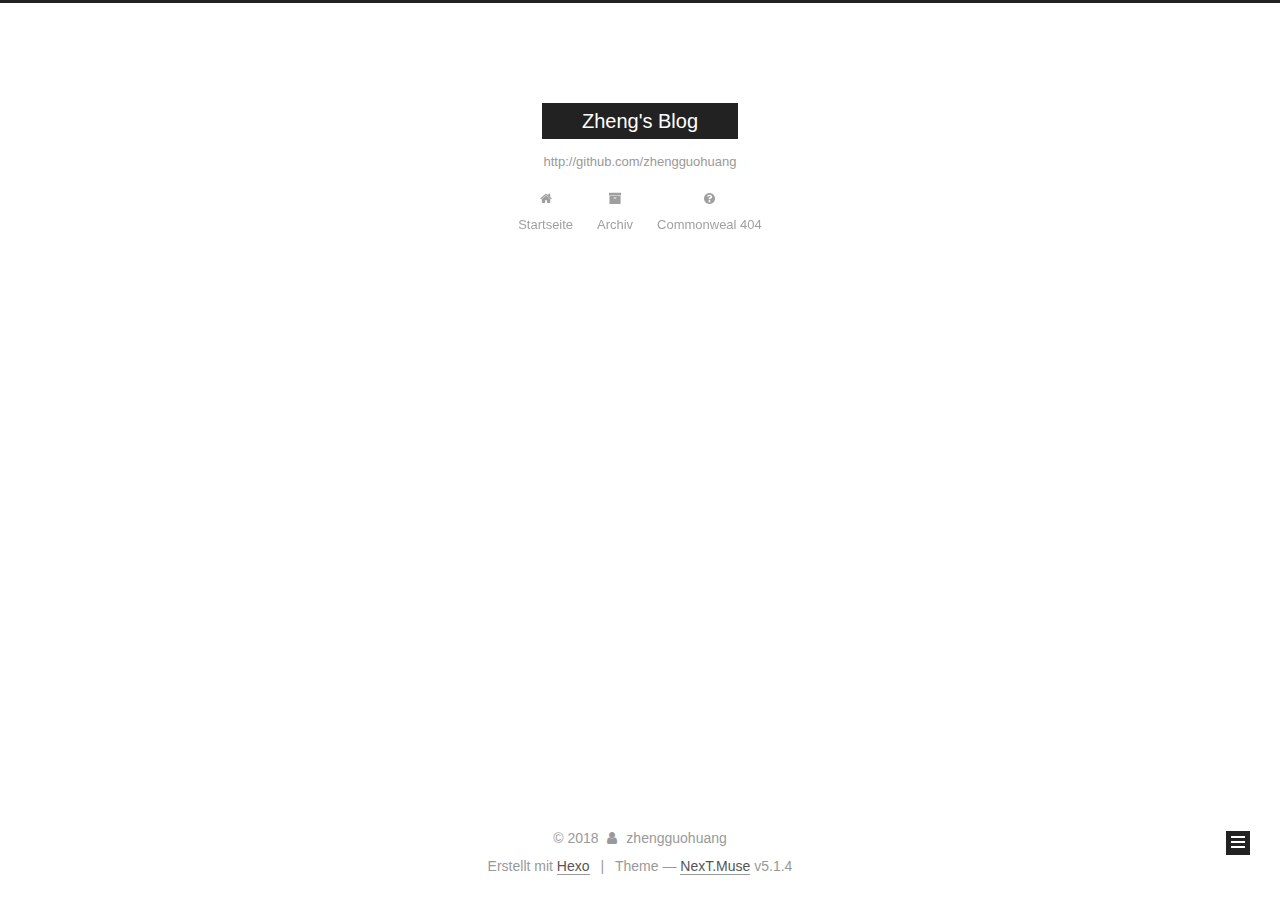
==== commit 9ebddadd: "Site updated: 2018-03-20 21:53:48" ====
--- a/archives/index.html
+++ b/archives/index.html
@@ -260,9 +260,9 @@
 
       <h2 class="post-title">
         
-            <a class="post-title-link" href="/2018/03/21/My-First-Blog/" itemprop="url">
+            <a class="post-title-link" href="/2018/03/20/Use-Skills-of-IntelliJ-IDEA/" itemprop="url">
               
-                <span itemprop="name">IntelliJ IDEA使用技巧</span>
+                <span itemprop="name">Use Skills of IntelliJ IDEA</span>
               
             </a>
         
@@ -270,9 +270,9 @@
 
       <div class="post-meta">
         <time class="post-time" itemprop="dateCreated"
-              datetime="2018-03-21T12:46:21-07:00"
-              content="2018-03-21" >
-          03-21
+              datetime="2018-03-20T21:51:06-07:00"
+              content="2018-03-20" >
+          03-20
         </time>
       </div>
 
@@ -347,7 +347,7 @@
               
               <div class="site-state-item site-state-tags">
                 
-                  <span class="site-state-item-count">2</span>
+                  <span class="site-state-item-count">1</span>
                   <span class="site-state-item-name">Tags</span>
                 
               </div>
--- a/css/main.css
+++ b/css/main.css
@@ -1822,7 +1822,7 @@
   width: 4px;
   height: 4px;
   border-radius: 50%;
-  background: #838e81;
+  background: #ff2bff;
 }
 .links-of-blogroll {
   font-size: 13px;
